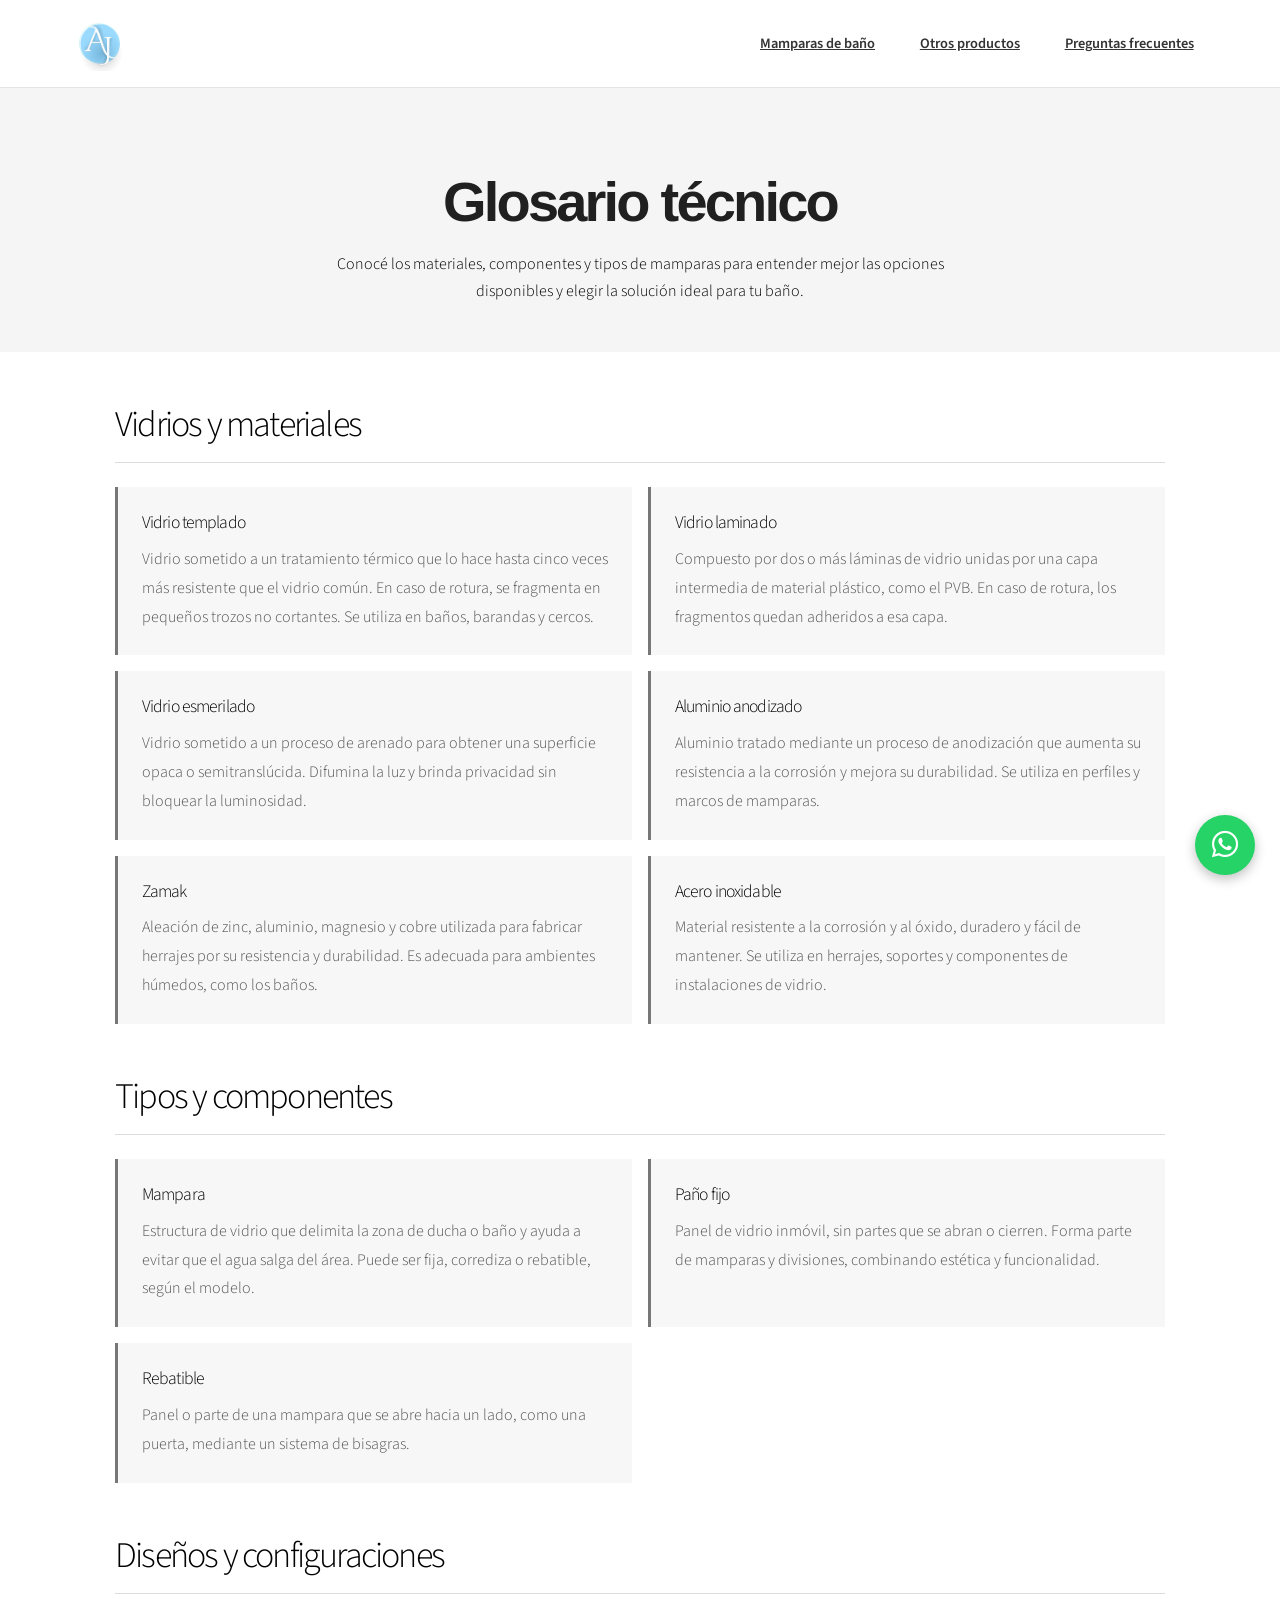
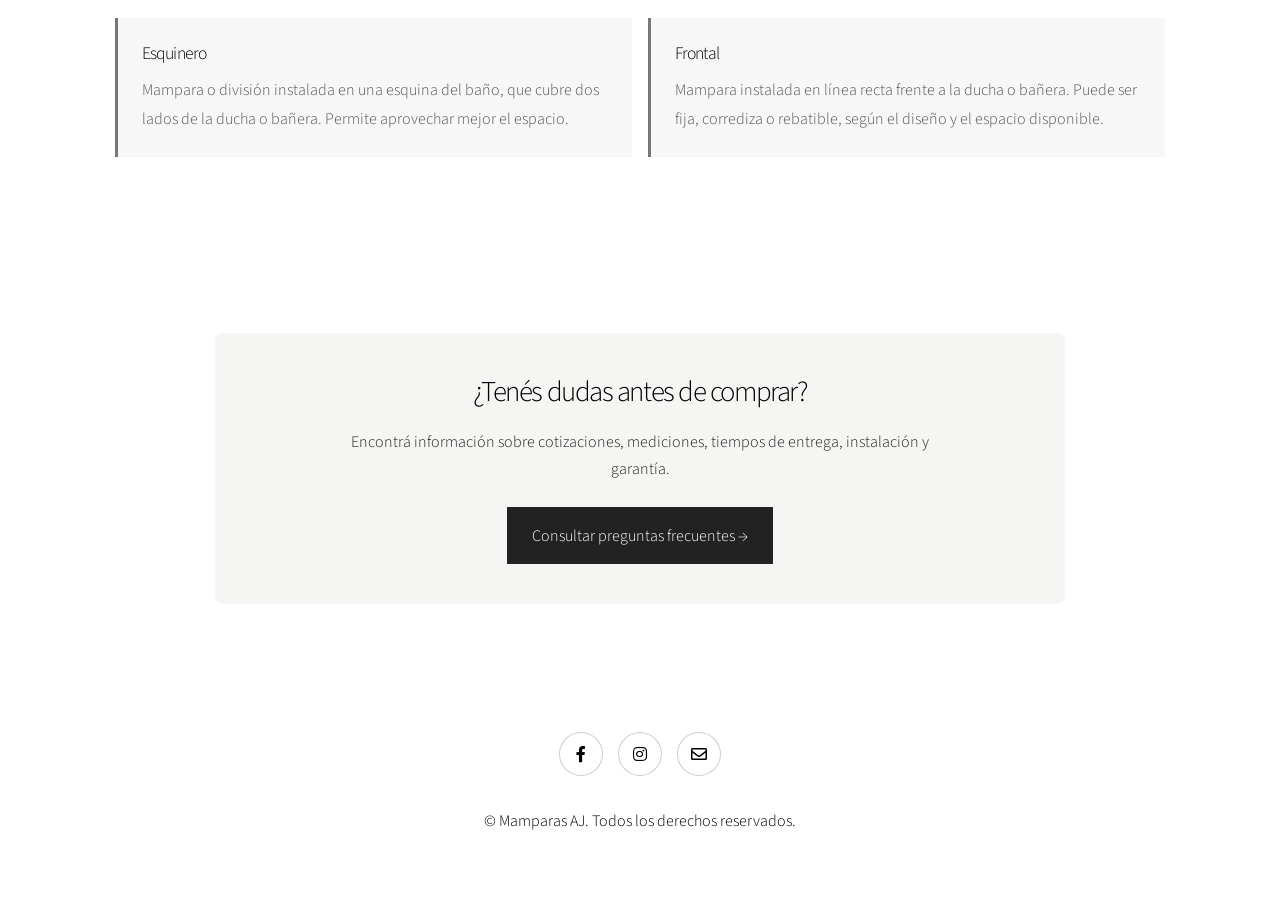
==== Glosario tecnico.html @ 4dee6553 "Add files via upload" ====
<!DOCTYPE HTML>
<html lang="es">
<head>
    <title>Glosario técnico | Mamparas AJ</title>
    <meta charset="utf-8">
    <meta name="viewport" content="width=device-width, initial-scale=1">

    <link rel="stylesheet" href="assets/css/main.css">
    <noscript>
        <link rel="stylesheet" href="assets/css/noscript.css">
    </noscript>

    <style>
        .site-header {
            background: #fff;
            border-bottom: 1px solid #e5e5e5;
            position: relative;
            z-index: 10;
        }

        .nav-container {
            max-width: 1200px;
            margin: auto;
            padding: 1rem 2rem;
            display: flex;
            align-items: center;
            justify-content: space-between;
            gap: 2rem;
        }

        .logo {
            border: 0 !important;
            flex-shrink: 0;
        }

        .logo img {
            display: block;
            width: auto;
            max-height: 55px;
        }

        .main-nav {
            display: flex;
            flex-wrap: wrap;
            gap: .5rem;
            list-style: none;
            margin: 0;
            padding: 0;
        }

        .main-nav a {
            color: #333;
            border: 0 !important;
            padding: .7rem .9rem;
            font-size: .9rem;
            font-weight: 600;
        }

        .main-nav a:hover {
            background: #f2f2f2;
        }

        .page-hero {
            padding: 5rem 1.5rem 3rem;
            text-align: center;
            background: #f5f5f5;
        }

        .page-hero h1 {
            margin-bottom: 1rem;
        }

        .page-hero p {
            max-width: 650px;
            margin: auto;
        }

        .glossary-section {
            padding: 3rem 1.5rem 5rem;
        }

        .glossary-container {
            max-width: 1050px;
            margin: auto;
        }

        .glossary-category {
            margin-bottom: 3rem;
        }

        .glossary-category h2 {
            padding-bottom: .8rem;
            margin-bottom: 1.5rem;
            border-bottom: 1px solid #ddd;
        }

        .glossary-grid {
            display: grid;
            grid-template-columns: repeat(2, minmax(0, 1fr));
            gap: 1rem;
        }

        .glossary-card {
            padding: 1.5rem;
            background: #f7f7f7;
            border-left: 3px solid #777;
        }

        .glossary-card h3 {
            font-size: 1.1rem;
            margin-bottom: .6rem;
        }

        .glossary-card p {
            color: #555;
            line-height: 1.8;
            margin-bottom: 0;
        }

        .glossary-contact {
            margin-top: 3rem;
            padding: 2rem;
            text-align: center;
            background: #f5f5f5;
        }

        .glossary-contact p {
            margin-bottom: 1rem;
        }

        .site-footer {
            padding: 2rem 1rem;
            text-align: center;
        }

        .site-footer .icons {
            justify-content: center;
        }

        .site-footer p {
            margin-bottom: 0;
        }

        @media screen and (max-width: 736px) {
            .nav-container {
                flex-direction: column;
                gap: .6rem;
                padding: 1rem;
            }

            .logo img {
                max-height: 45px;
            }

            .main-nav {
                justify-content: center;
                gap: .2rem;
            }

            .main-nav a {
                padding: .5rem;
                font-size: .8rem;
            }

            .page-hero {
                padding: 3rem 1.2rem 2rem;
            }

            .glossary-section {
                padding: 2rem 1.2rem 3rem;
            }

            .glossary-grid {
                grid-template-columns: 1fr;
            }
        }
    </style>
</head>

<body class="is-preload">

<header class="site-header">
    <div class="nav-container">
        <a href="index.html" class="logo" aria-label="Inicio Mamparas AJ">
            <img src="images/logo.png" alt="Mamparas AJ">
        </a>

        <nav aria-label="Navegación principal">
            <ul class="main-nav">
                <li><a href="Mamparas.html">Mamparas de baño</a></li>
                <li><a href="Otros productos.html">Otros productos</a></li>
                <li><a href="Preguntas frecuentes.html">Preguntas frecuentes</a></li>

            </ul>
        </nav>
    </div>
</header>

<a href="https://wa.me/5491127802810?text=Hola%2C%20quiero%20hacer%20una%20consulta%20sobre%20mamparas."
   class="whatsapp-float"
   target="_blank"
   rel="noopener noreferrer"
   aria-label="Contactanos por WhatsApp">
    <i class="icon brands fa-whatsapp"></i>
</a>

<main>
    <section class="page-hero">
        <h1>Glosario técnico</h1>
        <p>
            Conocé los materiales, componentes y tipos de mamparas
            para entender mejor las opciones disponibles y elegir
            la solución ideal para tu baño.
        </p>
    </section>

    <section class="glossary-section">
        <div class="glossary-container">

            <div class="glossary-category">
                <h2>Vidrios y materiales</h2>

                <div class="glossary-grid">
                    <article class="glossary-card">
                        <h3>Vidrio templado</h3>
                        <p>Vidrio sometido a un tratamiento térmico que lo hace hasta cinco veces más resistente que el vidrio común. En caso de rotura, se fragmenta en pequeños trozos no cortantes. Se utiliza en baños, barandas y cercos.</p>
                    </article>

                    <article class="glossary-card">
                        <h3>Vidrio laminado</h3>
                        <p>Compuesto por dos o más láminas de vidrio unidas por una capa intermedia de material plástico, como el PVB. En caso de rotura, los fragmentos quedan adheridos a esa capa.</p>
                    </article>

                    <article class="glossary-card">
                        <h3>Vidrio esmerilado</h3>
                        <p>Vidrio sometido a un proceso de arenado para obtener una superficie opaca o semitranslúcida. Difumina la luz y brinda privacidad sin bloquear la luminosidad.</p>
                    </article>

                    <article class="glossary-card">
                        <h3>Aluminio anodizado</h3>
                        <p>Aluminio tratado mediante un proceso de anodización que aumenta su resistencia a la corrosión y mejora su durabilidad. Se utiliza en perfiles y marcos de mamparas.</p>
                    </article>

                    <article class="glossary-card">
                        <h3>Zamak</h3>
                        <p>Aleación de zinc, aluminio, magnesio y cobre utilizada para fabricar herrajes por su resistencia y durabilidad. Es adecuada para ambientes húmedos, como los baños.</p>
                    </article>

                    <article class="glossary-card">
                        <h3>Acero inoxidable</h3>
                        <p>Material resistente a la corrosión y al óxido, duradero y fácil de mantener. Se utiliza en herrajes, soportes y componentes de instalaciones de vidrio.</p>
                    </article>
                </div>
            </div>

            <div class="glossary-category">
                <h2>Tipos y componentes</h2>

                <div class="glossary-grid">
                    <article class="glossary-card">
                        <h3>Mampara</h3>
                        <p>Estructura de vidrio que delimita la zona de ducha o baño y ayuda a evitar que el agua salga del área. Puede ser fija, corrediza o rebatible, según el modelo.</p>
                    </article>

                    <article class="glossary-card">
                        <h3>Paño fijo</h3>
                        <p>Panel de vidrio inmóvil, sin partes que se abran o cierren. Forma parte de mamparas y divisiones, combinando estética y funcionalidad.</p>
                    </article>

                    <article class="glossary-card">
                        <h3>Rebatible</h3>
                        <p>Panel o parte de una mampara que se abre hacia un lado, como una puerta, mediante un sistema de bisagras.</p>
                    </article>
                </div>
            </div>

            <div class="glossary-category">
                <h2>Diseños y configuraciones</h2>

                <div class="glossary-grid">
                    <article class="glossary-card">
                        <h3>Esquinero</h3>
                        <p>Mampara o división instalada en una esquina del baño, que cubre dos lados de la ducha o bañera. Permite aprovechar mejor el espacio.</p>
                    </article>

                    <article class="glossary-card">
                        <h3>Frontal</h3>
                        <p>Mampara instalada en línea recta frente a la ducha o bañera. Puede ser fija, corrediza o rebatible, según el diseño y el espacio disponible.</p>
                    </article>
                </div>
            </div>

        </div>
    </section>
</main>

<section class="related-page">
  <h2>¿Tenés dudas antes de comprar?</h2>
  <p>
    Encontrá información sobre cotizaciones, mediciones,
    tiempos de entrega, instalación y garantía.
  </p>
  <a href="Preguntas frecuentes.html">
    Consultar preguntas frecuentes →
  </a>
</section>
<footer class="wrapper style1 align-center site-footer">
    <div class="inner">
        <ul class="icons">
            <li><a href="https://www.facebook.com/mamparasaj/"
                   target="_blank" rel="noopener noreferrer"
                   class="icon brands style2 fa-facebook-f">
                <span class="label">Facebook</span></a></li>
            <li><a href="https://www.instagram.com/mamparasaj/"
                   target="_blank" rel="noopener noreferrer"
                   class="icon brands style2 fa-instagram">
                <span class="label">Instagram</span></a></li>
            <li><a href="mailto:mamparasaj@hotmail.com"
                   class="icon style2 fa-envelope">
                <span class="label">Email</span></a></li>
        </ul>
        <p>&copy; Mamparas AJ. Todos los derechos reservados.</p>
    </div>
</footer>

<script src="assets/js/jquery.min.js"></script>
<script src="assets/js/jquery.scrollex.min.js"></script>
<script src="assets/js/jquery.scrolly.min.js"></script>
<script src="assets/js/browser.min.js"></script>
<script src="assets/js/breakpoints.min.js"></script>
<script src="assets/js/util.js"></script>
<script src="assets/js/main.js"></script>

</body>
</html>
---- assets/css/main.css ----
@import url(fontawesome-all.min.css);
@import url("https://fonts.googleapis.com/css?family=Source+Sans+Pro:300,300i,400,400i");

/*
	Story by HTML5 UP
	html5up.net | @ajlkn
	Free for personal and commercial use under the CCA 3.0 license (html5up.net/license)
*/

html, body, div, span, applet, object,
iframe, h1, h2, h3, h4, h5, h6, p, blockquote,
pre, a, abbr, acronym, address, big, cite,
code, del, dfn, em, img, ins, kbd, q, s, samp,
small, strike, strong, sub, sup, tt, var, b,
u, i, center, dl, dt, dd, ol, ul, li, fieldset,
form, label, legend, table, caption, tbody,
tfoot, thead, tr, th, td, article, aside,
canvas, details, embed, figure, figcaption,
footer, header, hgroup, menu, nav, output, ruby,
section, summary, time, mark, audio, video {
	margin: 0;
	padding: 0;
	border: 0;
	font-size: 100%;
	font: inherit;
	vertical-align: baseline;}

article, aside, details, figcaption, figure,
footer, header, hgroup, menu, nav, section {
	display: block;}

body {
	line-height: 1;
}

ol, ul {
	list-style: none;
}

blockquote, q {
	quotes: none;
}

	blockquote:before, blockquote:after, q:before, q:after {
		content: '';
		content: none;
	}

table {
	border-collapse: collapse;
	border-spacing: 0;
}

body {
	-webkit-text-size-adjust: none;
}

mark {
	background-color: transparent;
	color: inherit;
}

input::-moz-focus-inner {
	border: 0;
	padding: 0;
}

input, select, textarea {
	-moz-appearance: none;
	-webkit-appearance: none;
	-ms-appearance: none;
	appearance: none;
}

/* Basic */

	@-ms-viewport {
		width: device-width;
	}

	body {
		-ms-overflow-style: scrollbar;
	}

	@media screen and (max-width: 480px) {

		html, body {
			min-width: 320px;
		}

	}

	html {
		box-sizing: border-box;
	}

	*, *:before, *:after {
		box-sizing: inherit;
	}

	body {
		background: #ffffff;
	}

		body.is-preload *, body.is-preload *:before, body.is-preload *:after {
			-moz-animation: none !important;
			-webkit-animation: none !important;
			-ms-animation: none !important;
			animation: none !important;
			-moz-transition: none !important;
			-webkit-transition: none !important;
			-ms-transition: none !important;
			transition: none !important;
		}

/* Type */

	html {
		font-size: 18pt;
	}

		@media screen and (max-width: 1680px) {

			html {
				font-size: 14pt;
			}

		}

		@media screen and (max-width: 1280px) {

			html {
				font-size: 12pt;
			}

		}

		@media screen and (max-width: 736px) {

			html {
				font-size: 11pt;
			}

		}

		@media screen and (max-width: 360px) {

			html {
				font-size: 10pt;
			}

		}

	body {
		background-color: #ffffff;
		color: #000000;
	}

	body, input, select, textarea {
		font-family: "Source Sans Pro", Helvetica, sans-serif;
		font-size: 1rem;
		font-weight: 300;
		line-height: 1.65;
	}

	a {
		-moz-transition: color 0.2s ease-in-out;
		-webkit-transition: color 0.2s ease-in-out;
		-ms-transition: color 0.2s ease-in-out;
		transition: color 0.2s ease-in-out;
		text-decoration: underline;
	}

		a:hover {
			text-decoration: none;
		}

	strong, b {
		font-weight: 400;
	}

	em, i {
		font-style: italic;
	}

	p {
		margin: 0 0 2rem 0;
	}

		p.major {
			font-size: 1.25rem;
		}

	h1, h2, h3, h4, h5, h6 {
		font-weight: 300;
		line-height: 1.375;
		letter-spacing: -0.05em;
		margin: 0 0 1rem 0;
	}

		h1 a, h2 a, h3 a, h4 a, h5 a, h6 a {
			color: inherit;
			text-decoration: none;
		}

	h1 {
		font-size: 3.5rem;
		line-height: 1.2;
	}

	h2 {
		font-size: 2.25rem;
	}

	h3 {
		font-size: 1.5rem;
	}

	h4 {
		font-size: 1.1rem;
	}

	h5 {
		font-size: 0.9rem;
	}

	h6 {
		font-size: 0.7rem;
	}

	sub {
		font-size: 0.8rem;
		position: relative;
		top: 0.5rem;
	}

	sup {
		font-size: 0.8rem;
		position: relative;
		top: -0.5rem;
	}

	blockquote {
		border-left: solid 4px;
		font-style: italic;
		margin: 0 0 2rem 0;
		padding: 0.5rem 0 0.5rem 2rem;
	}

	code {
		border-radius: 4px;
		font-family: "Courier New", monospace;
		font-size: 0.9em;
		margin: 0 0.25rem;
		padding: 0.25rem 0.325rem;
	}

	pre {
		-webkit-overflow-scrolling: touch;
		font-family: "Courier New", monospace;
		font-size: 0.9em;
		margin: 0 0 2rem 0;
	}

		pre code {
			display: block;
			line-height: 1.5;
			padding: 0.75rem 1rem;
			overflow-x: auto;
		}

	hr {
		border: 0;
		border-bottom: solid 1px;
		margin: 2.5rem 0;
	}

		hr.major {
			margin: 3.5rem 0;
		}

	.align-left {
		text-align: left;
	}

	.align-center {
		text-align: center;
	}

	.align-right {
		text-align: right;
	}

	@media screen and (max-width: 736px) {

		p.major {
			font-size: 1.1rem;
		}

		h1 {
			font-size: 2.5rem;
		}

		h2 {
			font-size: 2rem;
		}

		h3 {
			font-size: 1.25rem;
		}

		h4 {
			font-size: 1rem;
		}

	}

	input, select, textarea {
		color: #000000;
	}

	a {
		color: #000000;
	}

		a:hover {
			color: #47D3E5;
		}

	strong, b {
		color: #000000;
	}

	h1, h2, h3, h4, h5, h6 {
		color: #000000;
	}

	blockquote {
		border-left-color: rgba(0, 0, 0, 0.2);
	}

	code {
		background: rgba(0, 0, 0, 0.05);
		border-color: rgba(0, 0, 0, 0.2);
	}

	hr {
		border-bottom-color: rgba(0, 0, 0, 0.2);
	}

/* Row */

	.row {
		display: flex;
		flex-wrap: wrap;
		box-sizing: border-box;
		align-items: stretch;
	}

		.row > * {
			box-sizing: border-box;
		}

		.row.gtr-uniform > * > :last-child {
			margin-bottom: 0;
		}

		.row.aln-left {
			justify-content: flex-start;
		}

		.row.aln-center {
			justify-content: center;
		}

		.row.aln-right {
			justify-content: flex-end;
		}

		.row.aln-top {
			align-items: flex-start;
		}

		.row.aln-middle {
			align-items: center;
		}

		.row.aln-bottom {
			align-items: flex-end;
		}

		.row > .imp {
			order: -1;
		}

		.row > .col-1 {
			width: 8.33333%;
		}

		.row > .off-1 {
			margin-left: 8.33333%;
		}

		.row > .col-2 {
			width: 16.66667%;
		}

		.row > .off-2 {
			margin-left: 16.66667%;
		}

		.row > .col-3 {
			width: 25%;
		}

		.row > .off-3 {
			margin-left: 25%;
		}

		.row > .col-4 {
			width: 33.33333%;
		}

		.row > .off-4 {
			margin-left: 33.33333%;
		}

		.row > .col-5 {
			width: 41.66667%;
		}

		.row > .off-5 {
			margin-left: 41.66667%;
		}

		.row > .col-6 {
			width: 50%;
		}

		.row > .off-6 {
			margin-left: 50%;
		}

		.row > .col-7 {
			width: 58.33333%;
		}

		.row > .off-7 {
			margin-left: 58.33333%;
		}

		.row > .col-8 {
			width: 66.66667%;
		}

		.row > .off-8 {
			margin-left: 66.66667%;
		}

		.row > .col-9 {
			width: 75%;
		}

		.row > .off-9 {
			margin-left: 75%;
		}

		.row > .col-10 {
			width: 83.33333%;
		}

		.row > .off-10 {
			margin-left: 83.33333%;
		}

		.row > .col-11 {
			width: 91.66667%;
		}

		.row > .off-11 {
			margin-left: 91.66667%;
		}

		.row > .col-12 {
			width: 100%;
		}

		.row > .off-12 {
			margin-left: 100%;
		}

		.row.gtr-0 {
			margin-top: 0;
			margin-left: 0rem;
		}

			.row.gtr-0 > * {
				padding: 0 0 0 0rem;
			}

			.row.gtr-0.gtr-uniform {
				margin-top: 0rem;
			}

				.row.gtr-0.gtr-uniform > * {
					padding-top: 0rem;
				}

		.row.gtr-25 {
			margin-top: 0;
			margin-left: -0.5rem;
		}

			.row.gtr-25 > * {
				padding: 0 0 0 0.5rem;
			}

			.row.gtr-25.gtr-uniform {
				margin-top: -0.5rem;
			}

				.row.gtr-25.gtr-uniform > * {
					padding-top: 0.5rem;
				}

		.row.gtr-50 {
			margin-top: 0;
			margin-left: -1rem;
		}

			.row.gtr-50 > * {
				padding: 0 0 0 1rem;
			}

			.row.gtr-50.gtr-uniform {
				margin-top: -1rem;
			}

				.row.gtr-50.gtr-uniform > * {
					padding-top: 1rem;
				}

		.row {
			margin-top: 0;
			margin-left: -2rem;
		}

			.row > * {
				padding: 0 0 0 2rem;
			}

			.row.gtr-uniform {
				margin-top: -2rem;
			}

				.row.gtr-uniform > * {
					padding-top: 2rem;
				}

		.row.gtr-150 {
			margin-top: 0;
			margin-left: -3rem;
		}

			.row.gtr-150 > * {
				padding: 0 0 0 3rem;
			}

			.row.gtr-150.gtr-uniform {
				margin-top: -3rem;
			}

				.row.gtr-150.gtr-uniform > * {
					padding-top: 3rem;
				}

		.row.gtr-200 {
			margin-top: 0;
			margin-left: -4rem;
		}

			.row.gtr-200 > * {
				padding: 0 0 0 4rem;
			}

			.row.gtr-200.gtr-uniform {
				margin-top: -4rem;
			}

				.row.gtr-200.gtr-uniform > * {
					padding-top: 4rem;
				}

		@media screen and (max-width: 1680px) {

			.row {
				display: flex;
				flex-wrap: wrap;
				box-sizing: border-box;
				align-items: stretch;
			}

				.row > * {
					box-sizing: border-box;
				}

				.row.gtr-uniform > * > :last-child {
					margin-bottom: 0;
				}

				.row.aln-left {
					justify-content: flex-start;
				}

				.row.aln-center {
					justify-content: center;
				}

				.row.aln-right {
					justify-content: flex-end;
				}

				.row.aln-top {
					align-items: flex-start;
				}

				.row.aln-middle {
					align-items: center;
				}

				.row.aln-bottom {
					align-items: flex-end;
				}

				.row > .imp-xlarge {
					order: -1;
				}

				.row > .col-1-xlarge {
					width: 8.33333%;
				}

				.row > .off-1-xlarge {
					margin-left: 8.33333%;
				}

				.row > .col-2-xlarge {
					width: 16.66667%;
				}

				.row > .off-2-xlarge {
					margin-left: 16.66667%;
				}

				.row > .col-3-xlarge {
					width: 25%;
				}

				.row > .off-3-xlarge {
					margin-left: 25%;
				}

				.row > .col-4-xlarge {
					width: 33.33333%;
				}

				.row > .off-4-xlarge {
					margin-left: 33.33333%;
				}

				.row > .col-5-xlarge {
					width: 41.66667%;
				}

				.row > .off-5-xlarge {
					margin-left: 41.66667%;
				}

				.row > .col-6-xlarge {
					width: 50%;
				}

				.row > .off-6-xlarge {
					margin-left: 50%;
				}

				.row > .col-7-xlarge {
					width: 58.33333%;
				}

				.row > .off-7-xlarge {
					margin-left: 58.33333%;
				}

				.row > .col-8-xlarge {
					width: 66.66667%;
				}

				.row > .off-8-xlarge {
					margin-left: 66.66667%;
				}

				.row > .col-9-xlarge {
					width: 75%;
				}

				.row > .off-9-xlarge {
					margin-left: 75%;
				}

				.row > .col-10-xlarge {
					width: 83.33333%;
				}

				.row > .off-10-xlarge {
					margin-left: 83.33333%;
				}

				.row > .col-11-xlarge {
					width: 91.66667%;
				}

				.row > .off-11-xlarge {
					margin-left: 91.66667%;
				}

				.row > .col-12-xlarge {
					width: 100%;
				}

				.row > .off-12-xlarge {
					margin-left: 100%;
				}

				.row.gtr-0 {
					margin-top: 0;
					margin-left: 0rem;
				}

					.row.gtr-0 > * {
						padding: 0 0 0 0rem;
					}

					.row.gtr-0.gtr-uniform {
						margin-top: 0rem;
					}

						.row.gtr-0.gtr-uniform > * {
							padding-top: 0rem;
						}

				.row.gtr-25 {
					margin-top: 0;
					margin-left: -0.5rem;
				}

					.row.gtr-25 > * {
						padding: 0 0 0 0.5rem;
					}

					.row.gtr-25.gtr-uniform {
						margin-top: -0.5rem;
					}

						.row.gtr-25.gtr-uniform > * {
							padding-top: 0.5rem;
						}

				.row.gtr-50 {
					margin-top: 0;
					margin-left: -1rem;
				}

					.row.gtr-50 > * {
						padding: 0 0 0 1rem;
					}

					.row.gtr-50.gtr-uniform {
						margin-top: -1rem;
					}

						.row.gtr-50.gtr-uniform > * {
							padding-top: 1rem;
						}

				.row {
					margin-top: 0;
					margin-left: -2rem;
				}

					.row > * {
						padding: 0 0 0 2rem;
					}

					.row.gtr-uniform {
						margin-top: -2rem;
					}

						.row.gtr-uniform > * {
							padding-top: 2rem;
						}

				.row.gtr-150 {
					margin-top: 0;
					margin-left: -3rem;
				}

					.row.gtr-150 > * {
						padding: 0 0 0 3rem;
					}

					.row.gtr-150.gtr-uniform {
						margin-top: -3rem;
					}

						.row.gtr-150.gtr-uniform > * {
							padding-top: 3rem;
						}

				.row.gtr-200 {
					margin-top: 0;
					margin-left: -4rem;
				}

					.row.gtr-200 > * {
						padding: 0 0 0 4rem;
					}

					.row.gtr-200.gtr-uniform {
						margin-top: -4rem;
					}

						.row.gtr-200.gtr-uniform > * {
							padding-top: 4rem;
						}

		}

		@media screen and (max-width: 1280px) {

			.row {
				display: flex;
				flex-wrap: wrap;
				box-sizing: border-box;
				align-items: stretch;
			}

				.row > * {
					box-sizing: border-box;
				}

				.row.gtr-uniform > * > :last-child {
					margin-bottom: 0;
				}

				.row.aln-left {
					justify-content: flex-start;
				}

				.row.aln-center {
					justify-content: center;
				}

				.row.aln-right {
					justify-content: flex-end;
				}

				.row.aln-top {
					align-items: flex-start;
				}

				.row.aln-middle {
					align-items: center;
				}

				.row.aln-bottom {
					align-items: flex-end;
				}

				.row > .imp-large {
					order: -1;
				}

				.row > .col-1-large {
					width: 8.33333%;
				}

				.row > .off-1-large {
					margin-left: 8.33333%;
				}

				.row > .col-2-large {
					width: 16.66667%;
				}

				.row > .off-2-large {
					margin-left: 16.66667%;
				}

				.row > .col-3-large {
					width: 25%;
				}

				.row > .off-3-large {
					margin-left: 25%;
				}

				.row > .col-4-large {
					width: 33.33333%;
				}

				.row > .off-4-large {
					margin-left: 33.33333%;
				}

				.row > .col-5-large {
					width: 41.66667%;
				}

				.row > .off-5-large {
					margin-left: 41.66667%;
				}

				.row > .col-6-large {
					width: 50%;
				}

				.row > .off-6-large {
					margin-left: 50%;
				}

				.row > .col-7-large {
					width: 58.33333%;
				}

				.row > .off-7-large {
					margin-left: 58.33333%;
				}

				.row > .col-8-large {
					width: 66.66667%;
				}

				.row > .off-8-large {
					margin-left: 66.66667%;
				}

				.row > .col-9-large {
					width: 75%;
				}

				.row > .off-9-large {
					margin-left: 75%;
				}

				.row > .col-10-large {
					width: 83.33333%;
				}

				.row > .off-10-large {
					margin-left: 83.33333%;
				}

				.row > .col-11-large {
					width: 91.66667%;
				}

				.row > .off-11-large {
					margin-left: 91.66667%;
				}

				.row > .col-12-large {
					width: 100%;
				}

				.row > .off-12-large {
					margin-left: 100%;
				}

				.row.gtr-0 {
					margin-top: 0;
					margin-left: 0rem;
				}

					.row.gtr-0 > * {
						padding: 0 0 0 0rem;
					}

					.row.gtr-0.gtr-uniform {
						margin-top: 0rem;
					}

						.row.gtr-0.gtr-uniform > * {
							padding-top: 0rem;
						}

				.row.gtr-25 {
					margin-top: 0;
					margin-left: -0.5rem;
				}

					.row.gtr-25 > * {
						padding: 0 0 0 0.5rem;
					}

					.row.gtr-25.gtr-uniform {
						margin-top: -0.5rem;
					}

						.row.gtr-25.gtr-uniform > * {
							padding-top: 0.5rem;
						}

				.row.gtr-50 {
					margin-top: 0;
					margin-left: -1rem;
				}

					.row.gtr-50 > * {
						padding: 0 0 0 1rem;
					}

					.row.gtr-50.gtr-uniform {
						margin-top: -1rem;
					}

						.row.gtr-50.gtr-uniform > * {
							padding-top: 1rem;
						}

				.row {
					margin-top: 0;
					margin-left: -2rem;
				}

					.row > * {
						padding: 0 0 0 2rem;
					}

					.row.gtr-uniform {
						margin-top: -2rem;
					}

						.row.gtr-uniform > * {
							padding-top: 2rem;
						}

				.row.gtr-150 {
					margin-top: 0;
					margin-left: -3rem;
				}

					.row.gtr-150 > * {
						padding: 0 0 0 3rem;
					}

					.row.gtr-150.gtr-uniform {
						margin-top: -3rem;
					}

						.row.gtr-150.gtr-uniform > * {
							padding-top: 3rem;
						}

				.row.gtr-200 {
					margin-top: 0;
					margin-left: -4rem;
				}

					.row.gtr-200 > * {
						padding: 0 0 0 4rem;
					}

					.row.gtr-200.gtr-uniform {
						margin-top: -4rem;
					}

						.row.gtr-200.gtr-uniform > * {
							padding-top: 4rem;
						}

		}

		@media screen and (max-width: 980px) {

			.row {
				display: flex;
				flex-wrap: wrap;
				box-sizing: border-box;
				align-items: stretch;
			}

				.row > * {
					box-sizing: border-box;
				}

				.row.gtr-uniform > * > :last-child {
					margin-bottom: 0;
				}

				.row.aln-left {
					justify-content: flex-start;
				}

				.row.aln-center {
					justify-content: center;
				}

				.row.aln-right {
					justify-content: flex-end;
				}

				.row.aln-top {
					align-items: flex-start;
				}

				.row.aln-middle {
					align-items: center;
				}

				.row.aln-bottom {
					align-items: flex-end;
				}

				.row > .imp-medium {
					order: -1;
				}

				.row > .col-1-medium {
					width: 8.33333%;
				}

				.row > .off-1-medium {
					margin-left: 8.33333%;
				}

				.row > .col-2-medium {
					width: 16.66667%;
				}

				.row > .off-2-medium {
					margin-left: 16.66667%;
				}

				.row > .col-3-medium {
					width: 25%;
				}

				.row > .off-3-medium {
					margin-left: 25%;
				}

				.row > .col-4-medium {
					width: 33.33333%;
				}

				.row > .off-4-medium {
					margin-left: 33.33333%;
				}

				.row > .col-5-medium {
					width: 41.66667%;
				}

				.row > .off-5-medium {
					margin-left: 41.66667%;
				}

				.row > .col-6-medium {
					width: 50%;
				}

				.row > .off-6-medium {
					margin-left: 50%;
				}

				.row > .col-7-medium {
					width: 58.33333%;
				}

				.row > .off-7-medium {
					margin-left: 58.33333%;
				}

				.row > .col-8-medium {
					width: 66.66667%;
				}

				.row > .off-8-medium {
					margin-left: 66.66667%;
				}

				.row > .col-9-medium {
					width: 75%;
				}

				.row > .off-9-medium {
					margin-left: 75%;
				}

				.row > .col-10-medium {
					width: 83.33333%;
				}

				.row > .off-10-medium {
					margin-left: 83.33333%;
				}

				.row > .col-11-medium {
					width: 91.66667%;
				}

				.row > .off-11-medium {
					margin-left: 91.66667%;
				}

				.row > .col-12-medium {
					width: 100%;
				}

				.row > .off-12-medium {
					margin-left: 100%;
				}

				.row.gtr-0 {
					margin-top: 0;
					margin-left: 0rem;
				}

					.row.gtr-0 > * {
						padding: 0 0 0 0rem;
					}

					.row.gtr-0.gtr-uniform {
						margin-top: 0rem;
					}

						.row.gtr-0.gtr-uniform > * {
							padding-top: 0rem;
						}

				.row.gtr-25 {
					margin-top: 0;
					margin-left: -0.5rem;
				}

					.row.gtr-25 > * {
						padding: 0 0 0 0.5rem;
					}

					.row.gtr-25.gtr-uniform {
						margin-top: -0.5rem;
					}

						.row.gtr-25.gtr-uniform > * {
							padding-top: 0.5rem;
						}

				.row.gtr-50 {
					margin-top: 0;
					margin-left: -1rem;
				}

					.row.gtr-50 > * {
						padding: 0 0 0 1rem;
					}

					.row.gtr-50.gtr-uniform {
						margin-top: -1rem;
					}

						.row.gtr-50.gtr-uniform > * {
							padding-top: 1rem;
						}

				.row {
					margin-top: 0;
					margin-left: -2rem;
				}

					.row > * {
						padding: 0 0 0 2rem;
					}

					.row.gtr-uniform {
						margin-top: -2rem;
					}

						.row.gtr-uniform > * {
							padding-top: 2rem;
						}

				.row.gtr-150 {
					margin-top: 0;
					margin-left: -3rem;
				}

					.row.gtr-150 > * {
						padding: 0 0 0 3rem;
					}

					.row.gtr-150.gtr-uniform {
						margin-top: -3rem;
					}

						.row.gtr-150.gtr-uniform > * {
							padding-top: 3rem;
						}

				.row.gtr-200 {
					margin-top: 0;
					margin-left: -4rem;
				}

					.row.gtr-200 > * {
						padding: 0 0 0 4rem;
					}

					.row.gtr-200.gtr-uniform {
						margin-top: -4rem;
					}

						.row.gtr-200.gtr-uniform > * {
							padding-top: 4rem;
						}

		}

		@media screen and (max-width: 736px) {

			.row {
				display: flex;
				flex-wrap: wrap;
				box-sizing: border-box;
				align-items: stretch;
			}

				.row > * {
					box-sizing: border-box;
				}

				.row.gtr-uniform > * > :last-child {
					margin-bottom: 0;
				}

				.row.aln-left {
					justify-content: flex-start;
				}

				.row.aln-center {
					justify-content: center;
				}

				.row.aln-right {
					justify-content: flex-end;
				}

				.row.aln-top {
					align-items: flex-start;
				}

				.row.aln-middle {
					align-items: center;
				}

				.row.aln-bottom {
					align-items: flex-end;
				}

				.row > .imp-small {
					order: -1;
				}

				.row > .col-1-small {
					width: 8.33333%;
				}

				.row > .off-1-small {
					margin-left: 8.33333%;
				}

				.row > .col-2-small {
					width: 16.66667%;
				}

				.row > .off-2-small {
					margin-left: 16.66667%;
				}

				.row > .col-3-small {
					width: 25%;
				}

				.row > .off-3-small {
					margin-left: 25%;
				}

				.row > .col-4-small {
					width: 33.33333%;
				}

				.row > .off-4-small {
					margin-left: 33.33333%;
				}

				.row > .col-5-small {
					width: 41.66667%;
				}

				.row > .off-5-small {
					margin-left: 41.66667%;
				}

				.row > .col-6-small {
					width: 50%;
				}

				.row > .off-6-small {
					margin-left: 50%;
				}

				.row > .col-7-small {
					width: 58.33333%;
				}

				.row > .off-7-small {
					margin-left: 58.33333%;
				}

				.row > .col-8-small {
					width: 66.66667%;
				}

				.row > .off-8-small {
					margin-left: 66.66667%;
				}

				.row > .col-9-small {
					width: 75%;
				}

				.row > .off-9-small {
					margin-left: 75%;
				}

				.row > .col-10-small {
					width: 83.33333%;
				}

				.row > .off-10-small {
					margin-left: 83.33333%;
				}

				.row > .col-11-small {
					width: 91.66667%;
				}

				.row > .off-11-small {
					margin-left: 91.66667%;
				}

				.row > .col-12-small {
					width: 100%;
				}

				.row > .off-12-small {
					margin-left: 100%;
				}

				.row.gtr-0 {
					margin-top: 0;
					margin-left: 0rem;
				}

					.row.gtr-0 > * {
						padding: 0 0 0 0rem;
					}

					.row.gtr-0.gtr-uniform {
						margin-top: 0rem;
					}

						.row.gtr-0.gtr-uniform > * {
							padding-top: 0rem;
						}

				.row.gtr-25 {
					margin-top: 0;
					margin-left: -0.5rem;
				}

					.row.gtr-25 > * {
						padding: 0 0 0 0.5rem;
					}

					.row.gtr-25.gtr-uniform {
						margin-top: -0.5rem;
					}

						.row.gtr-25.gtr-uniform > * {
							padding-top: 0.5rem;
						}

				.row.gtr-50 {
					margin-top: 0;
					margin-left: -1rem;
				}

					.row.gtr-50 > * {
						padding: 0 0 0 1rem;
					}

					.row.gtr-50.gtr-uniform {
						margin-top: -1rem;
					}

						.row.gtr-50.gtr-uniform > * {
							padding-top: 1rem;
						}

				.row {
					margin-top: 0;
					margin-left: -2rem;
				}

					.row > * {
						padding: 0 0 0 2rem;
					}

					.row.gtr-uniform {
						margin-top: -2rem;
					}

						.row.gtr-uniform > * {
							padding-top: 2rem;
						}

				.row.gtr-150 {
					margin-top: 0;
					margin-left: -3rem;
				}

					.row.gtr-150 > * {
						padding: 0 0 0 3rem;
					}

					.row.gtr-150.gtr-uniform {
						margin-top: -3rem;
					}

						.row.gtr-150.gtr-uniform > * {
							padding-top: 3rem;
						}

				.row.gtr-200 {
					margin-top: 0;
					margin-left: -4rem;
				}

					.row.gtr-200 > * {
						padding: 0 0 0 4rem;
					}

					.row.gtr-200.gtr-uniform {
						margin-top: -4rem;
					}

						.row.gtr-200.gtr-uniform > * {
							padding-top: 4rem;
						}

		}

		@media screen and (max-width: 480px) {

			.row {
				display: flex;
				flex-wrap: wrap;
				box-sizing: border-box;
				align-items: stretch;
			}

				.row > * {
					box-sizing: border-box;
				}

				.row.gtr-uniform > * > :last-child {
					margin-bottom: 0;
				}

				.row.aln-left {
					justify-content: flex-start;
				}

				.row.aln-center {
					justify-content: center;
				}

				.row.aln-right {
					justify-content: flex-end;
				}

				.row.aln-top {
					align-items: flex-start;
				}

				.row.aln-middle {
					align-items: center;
				}

				.row.aln-bottom {
					align-items: flex-end;
				}

				.row > .imp-xsmall {
					order: -1;
				}

				.row > .col-1-xsmall {
					width: 8.33333%;
				}

				.row > .off-1-xsmall {
					margin-left: 8.33333%;
				}

				.row > .col-2-xsmall {
					width: 16.66667%;
				}

				.row > .off-2-xsmall {
					margin-left: 16.66667%;
				}

				.row > .col-3-xsmall {
					width: 25%;
				}

				.row > .off-3-xsmall {
					margin-left: 25%;
				}

				.row > .col-4-xsmall {
					width: 33.33333%;
				}

				.row > .off-4-xsmall {
					margin-left: 33.33333%;
				}

				.row > .col-5-xsmall {
					width: 41.66667%;
				}

				.row > .off-5-xsmall {
					margin-left: 41.66667%;
				}

				.row > .col-6-xsmall {
					width: 50%;
				}

				.row > .off-6-xsmall {
					margin-left: 50%;
				}

				.row > .col-7-xsmall {
					width: 58.33333%;
				}

				.row > .off-7-xsmall {
					margin-left: 58.33333%;
				}

				.row > .col-8-xsmall {
					width: 66.66667%;
				}

				.row > .off-8-xsmall {
					margin-left: 66.66667%;
				}

				.row > .col-9-xsmall {
					width: 75%;
				}

				.row > .off-9-xsmall {
					margin-left: 75%;
				}

				.row > .col-10-xsmall {
					width: 83.33333%;
				}

				.row > .off-10-xsmall {
					margin-left: 83.33333%;
				}

				.row > .col-11-xsmall {
					width: 91.66667%;
				}

				.row > .off-11-xsmall {
					margin-left: 91.66667%;
				}

				.row > .col-12-xsmall {
					width: 100%;
				}

				.row > .off-12-xsmall {
					margin-left: 100%;
				}

				.row.gtr-0 {
					margin-top: 0;
					margin-left: 0rem;
				}

					.row.gtr-0 > * {
						padding: 0 0 0 0rem;
					}

					.row.gtr-0.gtr-uniform {
						margin-top: 0rem;
					}

						.row.gtr-0.gtr-uniform > * {
							padding-top: 0rem;
						}

				.row.gtr-25 {
					margin-top: 0;
					margin-left: -0.5rem;
				}

					.row.gtr-25 > * {
						padding: 0 0 0 0.5rem;
					}

					.row.gtr-25.gtr-uniform {
						margin-top: -0.5rem;
					}

						.row.gtr-25.gtr-uniform > * {
							padding-top: 0.5rem;
						}

				.row.gtr-50 {
					margin-top: 0;
					margin-left: -1rem;
				}

					.row.gtr-50 > * {
						padding: 0 0 0 1rem;
					}

					.row.gtr-50.gtr-uniform {
						margin-top: -1rem;
					}

						.row.gtr-50.gtr-uniform > * {
							padding-top: 1rem;
						}

				.row {
					margin-top: 0;
					margin-left: -2rem;
				}

					.row > * {
						padding: 0 0 0 2rem;
					}

					.row.gtr-uniform {
						margin-top: -2rem;
					}

						.row.gtr-uniform > * {
							padding-top: 2rem;
						}

				.row.gtr-150 {
					margin-top: 0;
					margin-left: -3rem;
				}

					.row.gtr-150 > * {
						padding: 0 0 0 3rem;
					}

					.row.gtr-150.gtr-uniform {
						margin-top: -3rem;
					}

						.row.gtr-150.gtr-uniform > * {
							padding-top: 3rem;
						}

				.row.gtr-200 {
					margin-top: 0;
					margin-left: -4rem;
				}

					.row.gtr-200 > * {
						padding: 0 0 0 4rem;
					}

					.row.gtr-200.gtr-uniform {
						margin-top: -4rem;
					}

						.row.gtr-200.gtr-uniform > * {
							padding-top: 4rem;
						}

		}

		@media screen and (max-width: 360px) {

			.row {
				display: flex;
				flex-wrap: wrap;
				box-sizing: border-box;
				align-items: stretch;
			}

				.row > * {
					box-sizing: border-box;
				}

				.row.gtr-uniform > * > :last-child {
					margin-bottom: 0;
				}

				.row.aln-left {
					justify-content: flex-start;
				}

				.row.aln-center {
					justify-content: center;
				}

				.row.aln-right {
					justify-content: flex-end;
				}

				.row.aln-top {
					align-items: flex-start;
				}

				.row.aln-middle {
					align-items: center;
				}

				.row.aln-bottom {
					align-items: flex-end;
				}

				.row > .imp-xxsmall {
					order: -1;
				}

				.row > .col-1-xxsmall {
					width: 8.33333%;
				}

				.row > .off-1-xxsmall {
					margin-left: 8.33333%;
				}

				.row > .col-2-xxsmall {
					width: 16.66667%;
				}

				.row > .off-2-xxsmall {
					margin-left: 16.66667%;
				}

				.row > .col-3-xxsmall {
					width: 25%;
				}

				.row > .off-3-xxsmall {
					margin-left: 25%;
				}

				.row > .col-4-xxsmall {
					width: 33.33333%;
				}

				.row > .off-4-xxsmall {
					margin-left: 33.33333%;
				}

				.row > .col-5-xxsmall {
					width: 41.66667%;
				}

				.row > .off-5-xxsmall {
					margin-left: 41.66667%;
				}

				.row > .col-6-xxsmall {
					width: 50%;
				}

				.row > .off-6-xxsmall {
					margin-left: 50%;
				}

				.row > .col-7-xxsmall {
					width: 58.33333%;
				}

				.row > .off-7-xxsmall {
					margin-left: 58.33333%;
				}

				.row > .col-8-xxsmall {
					width: 66.66667%;
				}

				.row > .off-8-xxsmall {
					margin-left: 66.66667%;
				}

				.row > .col-9-xxsmall {
					width: 75%;
				}

				.row > .off-9-xxsmall {
					margin-left: 75%;
				}

				.row > .col-10-xxsmall {
					width: 83.33333%;
				}

				.row > .off-10-xxsmall {
					margin-left: 83.33333%;
				}

				.row > .col-11-xxsmall {
					width: 91.66667%;
				}

				.row > .off-11-xxsmall {
					margin-left: 91.66667%;
				}

				.row > .col-12-xxsmall {
					width: 100%;
				}

				.row > .off-12-xxsmall {
					margin-left: 100%;
				}

				.row.gtr-0 {
					margin-top: 0;
					margin-left: 0rem;
				}

					.row.gtr-0 > * {
						padding: 0 0 0 0rem;
					}

					.row.gtr-0.gtr-uniform {
						margin-top: 0rem;
					}

						.row.gtr-0.gtr-uniform > * {
							padding-top: 0rem;
						}

				.row.gtr-25 {
					margin-top: 0;
					margin-left: -0.5rem;
				}

					.row.gtr-25 > * {
						padding: 0 0 0 0.5rem;
					}

					.row.gtr-25.gtr-uniform {
						margin-top: -0.5rem;
					}

						.row.gtr-25.gtr-uniform > * {
							padding-top: 0.5rem;
						}

				.row.gtr-50 {
					margin-top: 0;
					margin-left: -1rem;
				}

					.row.gtr-50 > * {
						padding: 0 0 0 1rem;
					}

					.row.gtr-50.gtr-uniform {
						margin-top: -1rem;
					}

						.row.gtr-50.gtr-uniform > * {
							padding-top: 1rem;
						}

				.row {
					margin-top: 0;
					margin-left: -2rem;
				}

					.row > * {
						padding: 0 0 0 2rem;
					}

					.row.gtr-uniform {
						margin-top: -2rem;
					}

						.row.gtr-uniform > * {
							padding-top: 2rem;
						}

				.row.gtr-150 {
					margin-top: 0;
					margin-left: -3rem;
				}

					.row.gtr-150 > * {
						padding: 0 0 0 3rem;
					}

					.row.gtr-150.gtr-uniform {
						margin-top: -3rem;
					}

						.row.gtr-150.gtr-uniform > * {
							padding-top: 3rem;
						}

				.row.gtr-200 {
					margin-top: 0;
					margin-left: -4rem;
				}

					.row.gtr-200 > * {
						padding: 0 0 0 4rem;
					}

					.row.gtr-200.gtr-uniform {
						margin-top: -4rem;
					}

						.row.gtr-200.gtr-uniform > * {
							padding-top: 4rem;
						}

		}

/* Box */

	.box {
		border-radius: 4px;
		border: solid 1px;
		margin-bottom: 2rem;
		padding: 1.5rem;
	}

		.box > :last-child,
		.box > :last-child > :last-child,
		.box > :last-child > :last-child > :last-child {
			margin-bottom: 0;
		}

		.box.alt {
			border: 0;
			border-radius: 0;
			padding: 0;
		}

	.box {
		border-color: rgba(0, 0, 0, 0.2);
	}

/* Button */

	input[type="submit"],
	input[type="reset"],
	input[type="button"],
	button,
	.button {
		-moz-appearance: none;
		-webkit-appearance: none;
		-ms-appearance: none;
		appearance: none;
		-moz-transition: background-color 0.2s ease-in-out, box-shadow 0.2s ease-in-out, color 0.2s ease-in-out;
		-webkit-transition: background-color 0.2s ease-in-out, box-shadow 0.2s ease-in-out, color 0.2s ease-in-out;
		-ms-transition: background-color 0.2s ease-in-out, box-shadow 0.2s ease-in-out, color 0.2s ease-in-out;
		transition: background-color 0.2s ease-in-out, box-shadow 0.2s ease-in-out, color 0.2s ease-in-out;
		border: 0;
		cursor: pointer;
		display: inline-block;
		font-weight: 400;
		letter-spacing: 0.125em;
		text-align: center;
		text-decoration: none;
		text-transform: uppercase;
		white-space: nowrap;
		font-size: 0.75rem;
		max-width: 20rem;
		height: 3.75em;
		line-height: 3.75em;
		border-radius: 3.75em;
		padding: 0 2.5em;
		text-overflow: ellipsis;
		overflow: hidden;
	}

		input[type="submit"].icon:before,
		input[type="reset"].icon:before,
		input[type="button"].icon:before,
		button.icon:before,
		.button.icon:before {
			margin-right: 0.5rem;
		}

		input[type="submit"].fit,
		input[type="reset"].fit,
		input[type="button"].fit,
		button.fit,
		.button.fit {
			width: 100%;
		}

		input[type="submit"].small,
		input[type="reset"].small,
		input[type="button"].small,
		button.small,
		.button.small {
			font-size: 0.6rem;
			height: 3.325em;
			line-height: 3.325em;
			border-radius: 3.325em;
			padding: 0 2em;
		}

		input[type="submit"].large,
		input[type="reset"].large,
		input[type="button"].large,
		button.large,
		.button.large {
			font-size: 0.8rem;
			height: 4em;
			line-height: 4em;
			border-radius: 4em;
			padding: 0 3em;
		}

		input[type="submit"].wide,
		input[type="reset"].wide,
		input[type="button"].wide,
		button.wide,
		.button.wide {
			min-width: 14em;
		}

		input[type="submit"].disabled, input[type="submit"]:disabled,
		input[type="reset"].disabled,
		input[type="reset"]:disabled,
		input[type="button"].disabled,
		input[type="button"]:disabled,
		button.disabled,
		button:disabled,
		.button.disabled,
		.button:disabled {
			pointer-events: none;
			opacity: 0.25;
		}

	input[type="submit"],
	input[type="reset"],
	input[type="button"],
	button,
	.button {
		background-color: transparent;
		box-shadow: inset 0 0 0 1px rgba(0, 0, 0, 0.2);
		color: #000000 !important;
	}

		input[type="submit"]:hover,
		input[type="reset"]:hover,
		input[type="button"]:hover,
		button:hover,
		.button:hover {
			box-shadow: inset 0 0 0 1px #47D3E5;
			color: #47D3E5 !important;
		}

		input[type="submit"]:active,
		input[type="reset"]:active,
		input[type="button"]:active,
		button:active,
		.button:active {
			background-color: rgba(71, 211, 229, 0.2);
			box-shadow: inset 0 0 0 1px #47D3E5;
			color: #47D3E5 !important;
		}

		input[type="submit"].primary,
		input[type="reset"].primary,
		input[type="button"].primary,
		button.primary,
		.button.primary {
			background-color: #000000;
			box-shadow: none;
			color: #ffffff !important;
		}

			input[type="submit"].primary:hover,
			input[type="reset"].primary:hover,
			input[type="button"].primary:hover,
			button.primary:hover,
			.button.primary:hover {
				background-color: #47D3E5;
			}

			input[type="submit"].primary:active,
			input[type="reset"].primary:active,
			input[type="button"].primary:active,
			button.primary:active,
			.button.primary:active {
				background-color: #1ebdd1;
			}
/* ========================================
   SHOWROOM + CONTACTO
======================================== */

.showroom-section {
	padding-bottom: 6rem;
}

.showroom-grid {
	width: 90%;
	max-width: 1200px;
	margin: 0 auto;
	display: grid;
	grid-template-columns: 1fr 1fr;
	gap: 5rem;
	align-items: center;
	text-align: left;
}

.showroom-column {
	width: 100%;
}

.showroom-column h3 {
	margin-bottom: 1rem;
}

.showroom-column form {
	margin-top: 2rem;
}

.map-container {
	width: 100%;
	overflow: hidden;
}

.map-container iframe {
	display: block;
	width: 100%;
	border: 0;
}

.showroom-info {
	margin-top: 1.5rem;
}


/* ========================================
   WHATSAPP FLOTANTE
======================================== */

.whatsapp-float {
	position: fixed;
	right: 25px;
	bottom: 25px;
	width: 60px;
	height: 60px;
	border-radius: 50%;
	background: #25D366;
	color: #ffffff;
	display: flex;
	align-items: center;
	justify-content: center;
	font-size: 30px;
	text-decoration: none;
	z-index: 9999;
	box-shadow: 0 4px 12px rgba(0, 0, 0, 0.25);
	transition: transform 0.2s ease, box-shadow 0.2s ease;
}

.whatsapp-float:hover {
	transform: scale(1.08);
	box-shadow: 0 6px 16px rgba(0, 0, 0, 0.3);
	color: #ffffff;
}


/* ========================================
   MOBILE
======================================== */

@media screen and (max-width: 980px) {

	.showroom-grid {
		grid-template-columns: 1fr;
		gap: 4rem;
		width: 90%;
	}

	.showroom-column {
		text-align: center;
	}

	.showroom-column form {
		text-align: left;
	}

	.map-container iframe {
		height: 350px;
	}

}

@media screen and (max-width: 480px) {

	.whatsapp-float {
		width: 52px;
		height: 52px;
		right: 18px;
		bottom: 18px;
		font-size: 25px;
	}

	.map-container iframe {
		height: 300px;
	}

}
/* Form */

	form {
		margin: 0 0 2rem 0;
	}

		form > :last-child {
			margin-bottom: 0;
		}

		form > .fields {
			display: -moz-flex;
			display: -webkit-flex;
			display: -ms-flex;
			display: flex;
			-moz-flex-wrap: wrap;
			-webkit-flex-wrap: wrap;
			-ms-flex-wrap: wrap;
			flex-wrap: wrap;
			width: calc(100% + 3rem);
			margin: -1.5rem 0 2rem -1.5rem;
		}

			form > .fields > .field {
				-moz-flex-grow: 0;
				-webkit-flex-grow: 0;
				-ms-flex-grow: 0;
				flex-grow: 0;
				-moz-flex-shrink: 0;
				-webkit-flex-shrink: 0;
				-ms-flex-shrink: 0;
				flex-shrink: 0;
				padding: 1.5rem 0 0 1.5rem;
				width: calc(100% - 1.5rem);
			}

				form > .fields > .field.half {
					width: calc(50% - 0.75rem);
				}

				form > .fields > .field.third {
					width: calc(100%/3 - 0.5rem);
				}

				form > .fields > .field.quarter {
					width: calc(25% - 0.375rem);
				}

		@media screen and (max-width: 480px) {

			form > .fields {
				width: calc(100% + 3rem);
				margin: -1.5rem 0 2rem -1.5rem;
			}

				form > .fields > .field {
					padding: 1.5rem 0 0 1.5rem;
					width: calc(100% - 1.5rem);
				}

					form > .fields > .field.half {
						width: calc(100% - 1.5rem);
					}

					form > .fields > .field.third {
						width: calc(100% - 1.5rem);
					}

					form > .fields > .field.quarter {
						width: calc(100% - 1.5rem);
					}

		}

	label {
		display: block;
		font-size: 0.9rem;
		font-weight: 400;
		margin: 0 0 1rem 0;
	}

	input[type="text"],
	input[type="password"],
	input[type="email"],
	input[type="tel"],
	input[type="search"],
	input[type="url"],
	select,
	textarea {
		-moz-appearance: none;
		-webkit-appearance: none;
		-ms-appearance: none;
		appearance: none;
		background-color: transparent;
		border-radius: 4px;
		border: none;
		border: solid 1px;
		color: inherit;
		display: block;
		outline: 0;
		padding: 0 0.825rem;
		text-decoration: none;
		width: 100%;
	}

		input[type="text"]:invalid,
		input[type="password"]:invalid,
		input[type="email"]:invalid,
		input[type="tel"]:invalid,
		input[type="search"]:invalid,
		input[type="url"]:invalid,
		select:invalid,
		textarea:invalid {
			box-shadow: none;
		}

	select {
		background-size: 1.25rem;
		background-repeat: no-repeat;
		background-position: calc(100% - 1rem) center;
		height: 2.75rem;
		padding-right: 2.75rem;
		text-overflow: ellipsis;
	}

		select:focus::-ms-value {
			background-color: transparent;
		}

		select::-ms-expand {
			display: none;
		}

	input[type="text"],
	input[type="password"],
	input[type="email"],
	input[type="tel"],
	input[type="search"],
	input[type="url"],
	select {
		height: 2.75rem;
	}

	textarea {
		padding: 0.75rem 1rem;
	}

	input[type="checkbox"],
	input[type="radio"] {
		-moz-appearance: none;
		-webkit-appearance: none;
		-ms-appearance: none;
		appearance: none;
		display: block;
		float: left;
		margin-right: -2rem;
		opacity: 0;
		width: 1rem;
		z-index: -1;
	}

		input[type="checkbox"] + label,
		input[type="radio"] + label {
			text-decoration: none;
			-moz-user-select: none;
			-webkit-user-select: none;
			-ms-user-select: none;
			user-select: none;
			cursor: pointer;
			display: inline-block;
			font-size: 1rem;
			font-weight: 300;
			padding-left: 2.4rem;
			padding-right: 0.75rem;
			position: relative;
			margin-bottom: 0;
		}

			input[type="checkbox"] + label:before,
			input[type="radio"] + label:before {
				-moz-osx-font-smoothing: grayscale;
				-webkit-font-smoothing: antialiased;
				display: inline-block;
				font-style: normal;
				font-variant: normal;
				text-rendering: auto;
				line-height: 1;
				text-transform: none !important;
				font-family: 'Font Awesome 5 Free';
				font-weight: 900;
			}

			input[type="checkbox"] + label:before,
			input[type="radio"] + label:before {
				border-radius: 4px;
				border: solid 1px;
				content: '';
				display: inline-block;
				font-size: 0.8rem;
				height: 1.65rem;
				left: 0;
				line-height: 1.65rem;
				position: absolute;
				text-align: center;
				top: 0;
				width: 1.65rem;
			}

		input[type="checkbox"]:checked + label:before,
		input[type="radio"]:checked + label:before {
			content: '\f00c';
		}

	input[type="checkbox"] + label:before {
		border-radius: 4px;
	}

	input[type="radio"] + label:before {
		border-radius: 100%;
	}

	::-webkit-input-placeholder {
		opacity: 1.0;
	}

	:-moz-placeholder {
		opacity: 1.0;
	}

	::-moz-placeholder {
		opacity: 1.0;
	}

	:-ms-input-placeholder {
		opacity: 1.0;
	}

	label {
		color: #000000;
	}

	input[type="text"],
	input[type="password"],
	input[type="email"],
	input[type="tel"],
	input[type="search"],
	input[type="url"],
	select,
	textarea {
		border-color: rgba(0, 0, 0, 0.2);
	}

		input[type="text"]:focus,
		input[type="password"]:focus,
		input[type="email"]:focus,
		input[type="tel"]:focus,
		input[type="search"]:focus,
		input[type="url"]:focus,
		select:focus,
		textarea:focus {
			border-color: #47D3E5;
			box-shadow: 0 0 0 1px #47D3E5;
		}

	select {
		background-image: url("data:image/svg+xml;charset=utf8,%3Csvg xmlns='http://www.w3.org/2000/svg' width='40' height='40' preserveAspectRatio='none' viewBox='0 0 40 40'%3E%3Cpath d='M9.4,12.3l10.4,10.4l10.4-10.4c0.2-0.2,0.5-0.4,0.9-0.4c0.3,0,0.6,0.1,0.9,0.4l3.3,3.3c0.2,0.2,0.4,0.5,0.4,0.9 c0,0.4-0.1,0.6-0.4,0.9L20.7,31.9c-0.2,0.2-0.5,0.4-0.9,0.4c-0.3,0-0.6-0.1-0.9-0.4L4.3,17.3c-0.2-0.2-0.4-0.5-0.4-0.9 c0-0.4,0.1-0.6,0.4-0.9l3.3-3.3c0.2-0.2,0.5-0.4,0.9-0.4S9.1,12.1,9.4,12.3z' fill='rgba(0, 0, 0, 0.2)' /%3E%3C/svg%3E");
	}

		select option {
			color: #000000;
			background: #ffffff;
		}

	input[type="checkbox"] + label,
	input[type="radio"] + label {
		color: #000000;
	}

		input[type="checkbox"] + label:before,
		input[type="radio"] + label:before {
			border-color: rgba(0, 0, 0, 0.2);
		}

	input[type="checkbox"]:checked + label:before,
	input[type="radio"]:checked + label:before {
		background-color: #000000;
		border-color: #000000;
		color: #ffffff;
	}

	input[type="checkbox"]:focus + label:before,
	input[type="radio"]:focus + label:before {
		border-color: #47D3E5;
		box-shadow: 0 0 0 1px #47D3E5;
	}

	::-webkit-input-placeholder {
		color: rgba(0, 0, 0, 0.75) !important;
	}

	:-moz-placeholder {
		color: rgba(0, 0, 0, 0.75) !important;
	}

	::-moz-placeholder {
		color: rgba(0, 0, 0, 0.75) !important;
	}

	:-ms-input-placeholder {
		color: rgba(0, 0, 0, 0.75) !important;
	}

/* Icon */

	.icon {
		text-decoration: none;
		border-bottom: none;
		position: relative;
		text-align: center;
	}

		.icon:before {
			-moz-osx-font-smoothing: grayscale;
			-webkit-font-smoothing: antialiased;
			display: inline-block;
			font-style: normal;
			font-variant: normal;
			text-rendering: auto;
			line-height: 1;
			text-transform: none !important;
			font-family: 'Font Awesome 5 Free';
			font-weight: 400;
		}

		.icon > .label {
			display: none;
		}

		.icon:before {
			line-height: inherit;
		}

		.icon.solid:before {
			font-weight: 900;
		}

		.icon.brands:before {
			font-family: 'Font Awesome 5 Brands';
		}

		.icon.style2:before {
			border-radius: 2.75em;
			display: inline-block;
			height: 2.75em;
			line-height: 2.75em;
			width: 2.75em;
		}

		.icon.major {
			display: block;
			margin: 0 0 1rem 0;
		}

			.icon.major:before {
				font-size: 1.25rem;
			}

	a.icon.style2:before {
		-moz-transition: background-color 0.2s ease-in-out, box-shadow 0.2s ease-in-out, color 0.2s ease-in-out;
		-webkit-transition: background-color 0.2s ease-in-out, box-shadow 0.2s ease-in-out, color 0.2s ease-in-out;
		-ms-transition: background-color 0.2s ease-in-out, box-shadow 0.2s ease-in-out, color 0.2s ease-in-out;
		transition: background-color 0.2s ease-in-out, box-shadow 0.2s ease-in-out, color 0.2s ease-in-out;
	}

	.icon.style2:before {
		box-shadow: inset 0 0 0 1px rgba(0, 0, 0, 0.2);
	}

	a.icon.style2:hover:before {
		box-shadow: inset 0 0 0 1px #47D3E5;
		color: #47D3E5;
	}

	a.icon.style2:active:before {
		background-color: rgba(71, 211, 229, 0.1);
		box-shadow: inset 0 0 0 1px #47D3E5;
		color: #47D3E5;
	}

/* Image */

	.image {
		border: 0;
		border-radius: 4px;
		display: inline-block;
		position: relative;
	}

		.image img {
			display: block;
			border-radius: 4px;
		}

		.image.left, .image.right {
			width: 40%;
			max-width: 10rem;
		}

			.image.left img, .image.right img {
				width: 100%;
			}

		.image.left {
			float: left;
			margin: 0 1.5rem 1rem 0;
			top: 0.25rem;
		}

		.image.right {
			float: right;
			margin: 0 0 1rem 1.5rem;
			top: 0.25rem;
		}

		.image.fit {
			display: block;
			margin: 0 0 2rem 0;
			width: 100%;
		}

			.image.fit img {
				width: 100%;
			}

		.image.main {
			display: block;
			margin: 0 0 3rem 0;
			width: 100%;
		}

			.image.main img {
				width: 100%;
			}

/* List */

	ol {
		list-style: decimal;
		margin: 0 0 2rem 0;
		padding-left: 1.25rem;
	}

		ol li {
			padding-left: 0.25rem;
		}

	ul {
		list-style: disc;
		margin: 0 0 2rem 0;
		padding-left: 1rem;
	}

		ul li {
			padding-left: 0.5rem;
		}

		ul.alt {
			list-style: none;
			padding-left: 0;
		}

			ul.alt li {
				border-top: solid 1px;
				padding: 0.5rem 0;
			}

				ul.alt li:first-child {
					border-top: 0;
					padding-top: 0;
				}

	dl {
		margin: 0 0 2rem 0;
	}

		dl dt {
			display: block;
			font-weight: 400;
			margin: 0 0 1rem 0;
		}

		dl dd {
			margin-left: 2rem;
		}

		dl.style2 dt {
			width: 25%;
			float: left;
		}

		dl.style2 dd {
			width: 70%;
			float: left;
		}

		dl.style2:after {
			content: '';
			display: block;
			clear: both;
		}

	ul.alt li {
		border-top-color: rgba(0, 0, 0, 0.2);
	}

/* Actions */

	ul.actions {
		display: -moz-flex;
		display: -webkit-flex;
		display: -ms-flex;
		display: flex;
		cursor: default;
		list-style: none;
		margin-left: -1rem;
		padding-left: 0;
	}

		ul.actions li {
			padding: 0 0 0 1rem;
			vertical-align: middle;
		}

		ul.actions.special {
			-moz-justify-content: center;
			-webkit-justify-content: center;
			-ms-justify-content: center;
			justify-content: center;
			width: 100%;
			margin-left: 0;
		}

			ul.actions.special li:first-child {
				padding-left: 0;
			}

		ul.actions.stacked {
			-moz-flex-direction: column;
			-webkit-flex-direction: column;
			-ms-flex-direction: column;
			flex-direction: column;
			margin-left: 0;
		}

			ul.actions.stacked li {
				padding: 1.3rem 0 0 0;
			}

				ul.actions.stacked li:first-child {
					padding-top: 0;
				}

		ul.actions.fit {
			width: calc(100% + 1rem);
		}

			ul.actions.fit li {
				-moz-flex-grow: 1;
				-webkit-flex-grow: 1;
				-ms-flex-grow: 1;
				flex-grow: 1;
				-moz-flex-shrink: 1;
				-webkit-flex-shrink: 1;
				-ms-flex-shrink: 1;
				flex-shrink: 1;
				width: 100%;
			}

				ul.actions.fit li > * {
					width: 100%;
				}

			ul.actions.fit.stacked {
				width: 100%;
			}

		@media screen and (max-width: 480px) {

			ul.actions:not(.fixed) {
				-moz-flex-direction: column;
				-webkit-flex-direction: column;
				-ms-flex-direction: column;
				flex-direction: column;
				margin-left: 0;
				width: 100% !important;
			}

				ul.actions:not(.fixed) li {
					-moz-flex-grow: 1;
					-webkit-flex-grow: 1;
					-ms-flex-grow: 1;
					flex-grow: 1;
					-moz-flex-shrink: 1;
					-webkit-flex-shrink: 1;
					-ms-flex-shrink: 1;
					flex-shrink: 1;
					padding: 1rem 0 0 0;
					text-align: center;
					width: 100%;
				}

					ul.actions:not(.fixed) li > * {
						width: 100%;
					}

					ul.actions:not(.fixed) li:first-child {
						padding-top: 0;
					}

					ul.actions:not(.fixed) li input[type="submit"],
					ul.actions:not(.fixed) li input[type="reset"],
					ul.actions:not(.fixed) li input[type="button"],
					ul.actions:not(.fixed) li button,
					ul.actions:not(.fixed) li .button {
						width: 100%;
					}

						ul.actions:not(.fixed) li input[type="submit"].icon:before,
						ul.actions:not(.fixed) li input[type="reset"].icon:before,
						ul.actions:not(.fixed) li input[type="button"].icon:before,
						ul.actions:not(.fixed) li button.icon:before,
						ul.actions:not(.fixed) li .button.icon:before {
							margin-left: -0.5rem;
						}

		}

/* Icons */

	ul.icons {
		cursor: default;
		list-style: none;
		padding-left: 0;
	}

		ul.icons li {
			display: inline-block;
			padding: 0 0.75rem 0 0;
		}

			ul.icons li:last-child {
				padding-right: 0;
			}

/* Section/Article */

	section.special, article.special {
		text-align: center;
	}

	header p {
		position: relative;
		margin: -0.65rem 0 1.5rem 0;
		font-style: italic;
	}

	header h1 + p {
		font-size: 1.375rem;
	}

	header h2 + p {
		font-size: 1.25rem;
	}

	header h3 + p {
		font-size: 1.1rem;
	}

	header h4 + p,
	header h5 + p,
	header h6 + p {
		font-size: 0.9rem;
	}

	header p {
		color: rgba(0, 0, 0, 0.75);
	}

/* Table */

	.table-wrapper {
		-webkit-overflow-scrolling: touch;
		margin: 0 0 2rem 0;
		overflow-x: auto;
	}

		.table-wrapper > table {
			margin-bottom: 0;
		}

	table {
		margin: 0 0 2rem 0;
		width: 100%;
	}

		table tbody tr {
			border: solid 1px;
			border-left: 0;
			border-right: 0;
		}

		table td {
			padding: 0.75rem 0.75rem;
		}

		table th {
			font-size: 0.9rem;
			font-weight: 400;
			padding: 0 0.75rem 0.75rem 0.75rem;
			text-align: left;
		}

		table thead {
			border-bottom: solid 2px;
		}

		table tfoot {
			border-top: solid 2px;
		}

		table.alt {
			border-collapse: separate;
		}

			table.alt tbody tr td {
				border: solid 1px;
				border-left-width: 0;
				border-top-width: 0;
			}

				table.alt tbody tr td:first-child {
					border-left-width: 1px;
				}

			table.alt tbody tr:first-child td {
				border-top-width: 1px;
			}

			table.alt thead {
				border-bottom: 0;
			}

			table.alt tfoot {
				border-top: 0;
			}

		table.fixed {
			table-layout: fixed;
		}

	table tbody tr {
		border-color: rgba(0, 0, 0, 0.2);
	}

		table tbody tr:nth-child(2n + 1) {
			background-color: rgba(0, 0, 0, 0.05);
		}

		table tbody tr.alt {
			background-color: rgba(0, 0, 0, 0.05) !important;
		}

	table th {
		color: #000000;
	}

	table thead {
		border-bottom-color: rgba(0, 0, 0, 0.2);
	}

	table tfoot {
		border-top-color: rgba(0, 0, 0, 0.2);
	}

	table.alt tbody tr td {
		border-color: rgba(0, 0, 0, 0.2);
	}

	table.uniform tbody tr:nth-child(2n + 1) {
		background-color: transparent;
	}

/* Banner (transitions) */

	.banner.onload-content-fade-up .content {
		-moz-transition: opacity 0.75s ease-in-out, -moz-transform 0.75s ease-in-out;
		-webkit-transition: opacity 0.75s ease-in-out, -webkit-transform 0.75s ease-in-out;
		-ms-transition: opacity 0.75s ease-in-out, -ms-transform 0.75s ease-in-out;
		transition: opacity 0.75s ease-in-out, transform 0.75s ease-in-out;
	}

	body.is-preload .banner.onload-content-fade-up .content {
		-moz-transform: translateY(1rem);
		-webkit-transform: translateY(1rem);
		-ms-transform: translateY(1rem);
		transform: translateY(1rem);
		opacity: 0;
	}

	.banner.onload-content-fade-down .content {
		-moz-transition: opacity 0.75s ease-in-out, -moz-transform 0.75s ease-in-out;
		-webkit-transition: opacity 0.75s ease-in-out, -webkit-transform 0.75s ease-in-out;
		-ms-transition: opacity 0.75s ease-in-out, -ms-transform 0.75s ease-in-out;
		transition: opacity 0.75s ease-in-out, transform 0.75s ease-in-out;
	}

	body.is-preload .banner.onload-content-fade-down .content {
		-moz-transform: translateY(-1rem);
		-webkit-transform: translateY(-1rem);
		-ms-transform: translateY(-1rem);
		transform: translateY(-1rem);
		opacity: 0;
	}

	.banner.onload-content-fade-left .content {
		-moz-transition: opacity 0.75s ease-in-out, -moz-transform 0.75s ease-in-out;
		-webkit-transition: opacity 0.75s ease-in-out, -webkit-transform 0.75s ease-in-out;
		-ms-transition: opacity 0.75s ease-in-out, -ms-transform 0.75s ease-in-out;
		transition: opacity 0.75s ease-in-out, transform 0.75s ease-in-out;
	}

	body.is-preload .banner.onload-content-fade-left .content {
		-moz-transform: translateX(1rem);
		-webkit-transform: translateX(1rem);
		-ms-transform: translateX(1rem);
		transform: translateX(1rem);
		opacity: 0;
	}

	.banner.onload-content-fade-right .content {
		-moz-transition: opacity 0.75s ease-in-out, -moz-transform 0.75s ease-in-out;
		-webkit-transition: opacity 0.75s ease-in-out, -webkit-transform 0.75s ease-in-out;
		-ms-transition: opacity 0.75s ease-in-out, -ms-transform 0.75s ease-in-out;
		transition: opacity 0.75s ease-in-out, transform 0.75s ease-in-out;
	}

	body.is-preload .banner.onload-content-fade-right .content {
		-moz-transform: translateX(-1rem);
		-webkit-transform: translateX(-1rem);
		-ms-transform: translateX(-1rem);
		transform: translateX(-1rem);
		opacity: 0;
	}

	.banner.onload-content-fade-in .content {
		-moz-transition: opacity 0.75s ease-in-out;
		-webkit-transition: opacity 0.75s ease-in-out;
		-ms-transition: opacity 0.75s ease-in-out;
		transition: opacity 0.75s ease-in-out;
	}

	body.is-preload .banner.onload-content-fade-in .content {
		opacity: 0;
	}

	.banner.onload-image-fade-up .image {
		-moz-transition: opacity 0.75s ease-in-out, -moz-transform 0.75s ease-in-out;
		-webkit-transition: opacity 0.75s ease-in-out, -webkit-transform 0.75s ease-in-out;
		-ms-transition: opacity 0.75s ease-in-out, -ms-transform 0.75s ease-in-out;
		transition: opacity 0.75s ease-in-out, transform 0.75s ease-in-out;
	}

		.banner.onload-image-fade-up .image img {
			-moz-transition: opacity 0.75s ease-in-out;
			-webkit-transition: opacity 0.75s ease-in-out;
			-ms-transition: opacity 0.75s ease-in-out;
			transition: opacity 0.75s ease-in-out;
			-moz-transition-delay: 0.5625s;
			-webkit-transition-delay: 0.5625s;
			-ms-transition-delay: 0.5625s;
			transition-delay: 0.5625s;
		}

	body.is-preload .banner.onload-image-fade-up .image {
		-moz-transform: translateY(1rem);
		-webkit-transform: translateY(1rem);
		-ms-transform: translateY(1rem);
		transform: translateY(1rem);
		opacity: 0;
	}

		body.is-preload .banner.onload-image-fade-up .image img {
			opacity: 0;
		}

	.banner.onload-image-fade-down .image {
		-moz-transition: opacity 0.75s ease-in-out, -moz-transform 0.75s ease-in-out;
		-webkit-transition: opacity 0.75s ease-in-out, -webkit-transform 0.75s ease-in-out;
		-ms-transition: opacity 0.75s ease-in-out, -ms-transform 0.75s ease-in-out;
		transition: opacity 0.75s ease-in-out, transform 0.75s ease-in-out;
	}

		.banner.onload-image-fade-down .image img {
			-moz-transition: opacity 0.75s ease-in-out;
			-webkit-transition: opacity 0.75s ease-in-out;
			-ms-transition: opacity 0.75s ease-in-out;
			transition: opacity 0.75s ease-in-out;
			-moz-transition-delay: 0.5625s;
			-webkit-transition-delay: 0.5625s;
			-ms-transition-delay: 0.5625s;
			transition-delay: 0.5625s;
		}

	body.is-preload .banner.onload-image-fade-down .image {
		-moz-transform: translateY(-1rem);
		-webkit-transform: translateY(-1rem);
		-ms-transform: translateY(-1rem);
		transform: translateY(-1rem);
		opacity: 0;
	}

		body.is-preload .banner.onload-image-fade-down .image img {
			opacity: 0;
		}

	.banner.onload-image-fade-left .image {
		-moz-transition: opacity 0.75s ease-in-out, -moz-transform 0.75s ease-in-out;
		-webkit-transition: opacity 0.75s ease-in-out, -webkit-transform 0.75s ease-in-out;
		-ms-transition: opacity 0.75s ease-in-out, -ms-transform 0.75s ease-in-out;
		transition: opacity 0.75s ease-in-out, transform 0.75s ease-in-out;
	}

		.banner.onload-image-fade-left .image img {
			-moz-transition: opacity 0.75s ease-in-out;
			-webkit-transition: opacity 0.75s ease-in-out;
			-ms-transition: opacity 0.75s ease-in-out;
			transition: opacity 0.75s ease-in-out;
			-moz-transition-delay: 0.5625s;
			-webkit-transition-delay: 0.5625s;
			-ms-transition-delay: 0.5625s;
			transition-delay: 0.5625s;
		}

	body.is-preload .banner.onload-image-fade-left .image {
		-moz-transform: translateX(1rem);
		-webkit-transform: translateX(1rem);
		-ms-transform: translateX(1rem);
		transform: translateX(1rem);
		opacity: 0;
	}

		body.is-preload .banner.onload-image-fade-left .image img {
			opacity: 0;
		}

	.banner.onload-image-fade-right .image {
		-moz-transition: opacity 0.75s ease-in-out, -moz-transform 0.75s ease-in-out;
		-webkit-transition: opacity 0.75s ease-in-out, -webkit-transform 0.75s ease-in-out;
		-ms-transition: opacity 0.75s ease-in-out, -ms-transform 0.75s ease-in-out;
		transition: opacity 0.75s ease-in-out, transform 0.75s ease-in-out;
	}

		.banner.onload-image-fade-right .image img {
			-moz-transition: opacity 0.75s ease-in-out;
			-webkit-transition: opacity 0.75s ease-in-out;
			-ms-transition: opacity 0.75s ease-in-out;
			transition: opacity 0.75s ease-in-out;
			-moz-transition-delay: 0.5625s;
			-webkit-transition-delay: 0.5625s;
			-ms-transition-delay: 0.5625s;
			transition-delay: 0.5625s;
		}

	body.is-preload .banner.onload-image-fade-right .image {
		-moz-transform: translateX(-1rem);
		-webkit-transform: translateX(-1rem);
		-ms-transform: translateX(-1rem);
		transform: translateX(-1rem);
		opacity: 0;
	}

		body.is-preload .banner.onload-image-fade-right .image img {
			opacity: 0;
		}

	.banner.onload-image-fade-in .image img {
		-moz-transition: opacity 0.75s ease-in-out;
		-webkit-transition: opacity 0.75s ease-in-out;
		-ms-transition: opacity 0.75s ease-in-out;
		transition: opacity 0.75s ease-in-out;
	}

	body.is-preload .banner.onload-image-fade-in .image img {
		opacity: 0;
	}

	.banner.onscroll-content-fade-up .content {
		-moz-transition: opacity 0.75s ease-in-out, -moz-transform 0.75s ease-in-out;
		-webkit-transition: opacity 0.75s ease-in-out, -webkit-transform 0.75s ease-in-out;
		-ms-transition: opacity 0.75s ease-in-out, -ms-transform 0.75s ease-in-out;
		transition: opacity 0.75s ease-in-out, transform 0.75s ease-in-out;
	}

	.banner.onscroll-content-fade-up.is-inactive .content {
		-moz-transform: translateY(1rem);
		-webkit-transform: translateY(1rem);
		-ms-transform: translateY(1rem);
		transform: translateY(1rem);
		opacity: 0;
	}

	.banner.onscroll-content-fade-down .content {
		-moz-transition: opacity 0.75s ease-in-out, -moz-transform 0.75s ease-in-out;
		-webkit-transition: opacity 0.75s ease-in-out, -webkit-transform 0.75s ease-in-out;
		-ms-transition: opacity 0.75s ease-in-out, -ms-transform 0.75s ease-in-out;
		transition: opacity 0.75s ease-in-out, transform 0.75s ease-in-out;
	}

	.banner.onscroll-content-fade-down.is-inactive .content {
		-moz-transform: translateY(-1rem);
		-webkit-transform: translateY(-1rem);
		-ms-transform: translateY(-1rem);
		transform: translateY(-1rem);
		opacity: 0;
	}

	.banner.onscroll-content-fade-left .content {
		-moz-transition: opacity 0.75s ease-in-out, -moz-transform 0.75s ease-in-out;
		-webkit-transition: opacity 0.75s ease-in-out, -webkit-transform 0.75s ease-in-out;
		-ms-transition: opacity 0.75s ease-in-out, -ms-transform 0.75s ease-in-out;
		transition: opacity 0.75s ease-in-out, transform 0.75s ease-in-out;
	}

	.banner.onscroll-content-fade-left.is-inactive .content {
		-moz-transform: translateX(1rem);
		-webkit-transform: translateX(1rem);
		-ms-transform: translateX(1rem);
		transform: translateX(1rem);
		opacity: 0;
	}

	.banner.onscroll-content-fade-right .content {
		-moz-transition: opacity 0.75s ease-in-out, -moz-transform 0.75s ease-in-out;
		-webkit-transition: opacity 0.75s ease-in-out, -webkit-transform 0.75s ease-in-out;
		-ms-transition: opacity 0.75s ease-in-out, -ms-transform 0.75s ease-in-out;
		transition: opacity 0.75s ease-in-out, transform 0.75s ease-in-out;
	}

	.banner.onscroll-content-fade-right.is-inactive .content {
		-moz-transform: translateX(-1rem);
		-webkit-transform: translateX(-1rem);
		-ms-transform: translateX(-1rem);
		transform: translateX(-1rem);
		opacity: 0;
	}

	.banner.onscroll-content-fade-in .content {
		-moz-transition: opacity 0.75s ease-in-out;
		-webkit-transition: opacity 0.75s ease-in-out;
		-ms-transition: opacity 0.75s ease-in-out;
		transition: opacity 0.75s ease-in-out;
	}

	.banner.onscroll-content-fade-in.is-inactive .content {
		opacity: 0;
	}

	.banner.onscroll-image-fade-up .image {
		-moz-transition: opacity 0.75s ease-in-out, -moz-transform 0.75s ease-in-out;
		-webkit-transition: opacity 0.75s ease-in-out, -webkit-transform 0.75s ease-in-out;
		-ms-transition: opacity 0.75s ease-in-out, -ms-transform 0.75s ease-in-out;
		transition: opacity 0.75s ease-in-out, transform 0.75s ease-in-out;
	}

		.banner.onscroll-image-fade-up .image img {
			-moz-transition: opacity 0.75s ease-in-out;
			-webkit-transition: opacity 0.75s ease-in-out;
			-ms-transition: opacity 0.75s ease-in-out;
			transition: opacity 0.75s ease-in-out;
			-moz-transition-delay: 0.5625s;
			-webkit-transition-delay: 0.5625s;
			-ms-transition-delay: 0.5625s;
			transition-delay: 0.5625s;
		}

	.banner.onscroll-image-fade-up.is-inactive .image {
		-moz-transform: translateY(1rem);
		-webkit-transform: translateY(1rem);
		-ms-transform: translateY(1rem);
		transform: translateY(1rem);
		opacity: 0;
	}

		.banner.onscroll-image-fade-up.is-inactive .image img {
			opacity: 0;
		}

	.banner.onscroll-image-fade-down .image {
		-moz-transition: opacity 0.75s ease-in-out, -moz-transform 0.75s ease-in-out;
		-webkit-transition: opacity 0.75s ease-in-out, -webkit-transform 0.75s ease-in-out;
		-ms-transition: opacity 0.75s ease-in-out, -ms-transform 0.75s ease-in-out;
		transition: opacity 0.75s ease-in-out, transform 0.75s ease-in-out;
	}

		.banner.onscroll-image-fade-down .image img {
			-moz-transition: opacity 0.75s ease-in-out;
			-webkit-transition: opacity 0.75s ease-in-out;
			-ms-transition: opacity 0.75s ease-in-out;
			transition: opacity 0.75s ease-in-out;
			-moz-transition-delay: 0.5625s;
			-webkit-transition-delay: 0.5625s;
			-ms-transition-delay: 0.5625s;
			transition-delay: 0.5625s;
		}

	.banner.onscroll-image-fade-down.is-inactive .image {
		-moz-transform: translateY(-1rem);
		-webkit-transform: translateY(-1rem);
		-ms-transform: translateY(-1rem);
		transform: translateY(-1rem);
		opacity: 0;
	}

		.banner.onscroll-image-fade-down.is-inactive .image img {
			opacity: 0;
		}

	.banner.onscroll-image-fade-left .image {
		-moz-transition: opacity 0.75s ease-in-out, -moz-transform 0.75s ease-in-out;
		-webkit-transition: opacity 0.75s ease-in-out, -webkit-transform 0.75s ease-in-out;
		-ms-transition: opacity 0.75s ease-in-out, -ms-transform 0.75s ease-in-out;
		transition: opacity 0.75s ease-in-out, transform 0.75s ease-in-out;
	}

		.banner.onscroll-image-fade-left .image img {
			-moz-transition: opacity 0.75s ease-in-out;
			-webkit-transition: opacity 0.75s ease-in-out;
			-ms-transition: opacity 0.75s ease-in-out;
			transition: opacity 0.75s ease-in-out;
			-moz-transition-delay: 0.5625s;
			-webkit-transition-delay: 0.5625s;
			-ms-transition-delay: 0.5625s;
			transition-delay: 0.5625s;
		}

	.banner.onscroll-image-fade-left.is-inactive .image {
		-moz-transform: translateX(1rem);
		-webkit-transform: translateX(1rem);
		-ms-transform: translateX(1rem);
		transform: translateX(1rem);
		opacity: 0;
	}

		.banner.onscroll-image-fade-left.is-inactive .image img {
			opacity: 0;
		}

	.banner.onscroll-image-fade-right .image {
		-moz-transition: opacity 0.75s ease-in-out, -moz-transform 0.75s ease-in-out;
		-webkit-transition: opacity 0.75s ease-in-out, -webkit-transform 0.75s ease-in-out;
		-ms-transition: opacity 0.75s ease-in-out, -ms-transform 0.75s ease-in-out;
		transition: opacity 0.75s ease-in-out, transform 0.75s ease-in-out;
	}

		.banner.onscroll-image-fade-right .image img {
			-moz-transition: opacity 0.75s ease-in-out;
			-webkit-transition: opacity 0.75s ease-in-out;
			-ms-transition: opacity 0.75s ease-in-out;
			transition: opacity 0.75s ease-in-out;
			-moz-transition-delay: 0.5625s;
			-webkit-transition-delay: 0.5625s;
			-ms-transition-delay: 0.5625s;
			transition-delay: 0.5625s;
		}

	.banner.onscroll-image-fade-right.is-inactive .image {
		-moz-transform: translateX(-1rem);
		-webkit-transform: translateX(-1rem);
		-ms-transform: translateX(-1rem);
		transform: translateX(-1rem);
		opacity: 0;
	}

		.banner.onscroll-image-fade-right.is-inactive .image img {
			opacity: 0;
		}

	.banner.onscroll-image-fade-in .image img {
		-moz-transition: opacity 0.75s ease-in-out;
		-webkit-transition: opacity 0.75s ease-in-out;
		-ms-transition: opacity 0.75s ease-in-out;
		transition: opacity 0.75s ease-in-out;
	}

	.banner.onscroll-image-fade-in.is-inactive .image img {
		opacity: 0;
	}

/* Banner (style1) */

	.banner.style1 {
		-moz-align-items: -moz-stretch;
		-webkit-align-items: -webkit-stretch;
		-ms-align-items: -ms-stretch;
		align-items: stretch;
		display: -moz-flex;
		display: -webkit-flex;
		display: -ms-flex;
		display: flex;
		-moz-flex-direction: row;
		-webkit-flex-direction: row;
		-ms-flex-direction: row;
		flex-direction: row;
		-moz-justify-content: -moz-flex-end;
		-webkit-justify-content: -webkit-flex-end;
		-ms-justify-content: -ms-flex-end;
		justify-content: flex-end;
		position: relative;
		text-align: left;
		overflow-x: hidden;
	}

		.banner.style1 .content {
			padding: 7rem 7rem 5rem 7rem ;
			-moz-align-self: center;
			-webkit-align-self: center;
			-ms-align-self: center;
			align-self: center;
			-moz-flex-grow: 1;
			-webkit-flex-grow: 1;
			-ms-flex-grow: 1;
			flex-grow: 1;
			-moz-flex-shrink: 1;
			-webkit-flex-shrink: 1;
			-ms-flex-shrink: 1;
			flex-shrink: 1;
			width: 50%;
			max-width: 48rem;
			margin: 0 auto;
		}

		.banner.style1 .image {
			-moz-flex-grow: 0;
			-webkit-flex-grow: 0;
			-ms-flex-grow: 0;
			flex-grow: 0;
			-moz-flex-shrink: 0;
			-webkit-flex-shrink: 0;
			-ms-flex-shrink: 0;
			flex-shrink: 0;
			border-radius: 0;
			width: 50%;
		}

			.banner.style1 .image img {
				-moz-object-fit: cover;
				-webkit-object-fit: cover;
				-ms-object-fit: cover;
				object-fit: cover;
				-moz-object-position: center;
				-webkit-object-position: center;
				-ms-object-position: center;
				object-position: center;
				display: block;
				position: absolute;
				top: 0;
				left: 0;
				width: 100%;
				height: 100%;
				border-radius: 0;
			}

		@media screen and (max-width: 1680px) {

			.banner.style1 .content {
				padding: 5rem 5rem 3rem 5rem ;
			}

		}

		@media screen and (max-width: 1280px) {

			.banner.style1 .content {
				padding: 4rem 4rem 2rem 4rem ;
			}

		}

		@media screen and (max-width: 980px) {

			.banner.style1 .content {
				padding: 3.75rem 3rem 1.75rem 3rem ;
			}

		}

		@media screen and (max-width: 736px) {

			.banner.style1 .content {
				padding: 2.5rem 2rem 0.5rem 2rem ;
			}

		}

		@media screen and (orientation: portrait) {

			.banner.style1 {
				-moz-flex-direction: column-reverse;
				-webkit-flex-direction: column-reverse;
				-ms-flex-direction: column-reverse;
				flex-direction: column-reverse;
				text-align: center;
			}

				.banner.style1 .content {
					display: -moz-flex;
					display: -webkit-flex;
					display: -ms-flex;
					display: flex;
					-moz-flex-direction: column;
					-webkit-flex-direction: column;
					-ms-flex-direction: column;
					flex-direction: column;
					-moz-justify-content: center;
					-webkit-justify-content: center;
					-ms-justify-content: center;
					justify-content: center;
					width: 100%;
					max-width: 100%;
				}

				.banner.style1 .image {
					width: 100%;
					max-width: 100%;
					height: 45vh;
				}

		}

		.banner.style1.fullscreen {
			min-height: 100vh;
		}

			@media screen and (orientation: portrait) {

				.banner.style1.fullscreen .content {
					min-height: 50vh;
				}

				.banner.style1.fullscreen .image {
					height: 50vh;
				}

			}

		.banner.style1.orient-right {
			-moz-flex-direction: row-reverse;
			-webkit-flex-direction: row-reverse;
			-ms-flex-direction: row-reverse;
			flex-direction: row-reverse;
		}

			@media screen and (orientation: portrait) {

				.banner.style1.orient-right {
					-moz-flex-direction: column-reverse;
					-webkit-flex-direction: column-reverse;
					-ms-flex-direction: column-reverse;
					flex-direction: column-reverse;
				}

			}

		.banner.style1.content-align-center {
			text-align: center;
		}

		.banner.style1.content-align-right {
			text-align: right;
		}

			@media screen and (orientation: portrait) {

				.banner.style1.content-align-right {
					text-align: center;
				}

			}

		.banner.style1.image-position-left .image img {
			-moz-object-position: left;
			-webkit-object-position: left;
			-ms-object-position: left;
			object-position: left;
		}

		.banner.style1.image-position-right .image img {
			-moz-object-position: right;
			-webkit-object-position: right;
			-ms-object-position: right;
			object-position: right;
		}

/* Banner (style2) */

	.banner.style2 {
		padding: 5.25rem 5.25rem 3.25rem 5.25rem ;
		-moz-align-items: center;
		-webkit-align-items: center;
		-ms-align-items: center;
		align-items: center;
		display: -moz-flex;
		display: -webkit-flex;
		display: -ms-flex;
		display: flex;
		-moz-justify-content: center;
		-webkit-justify-content: center;
		-ms-justify-content: center;
		justify-content: center;
		background-color: inherit;
		position: relative;
		text-align: center;
		overflow-x: hidden;
	}

		.banner.style2 .content {
			padding: 5.25rem 5.25rem 3.25rem 5.25rem ;
			position: relative;
			width: 40rem;
			max-width: 100%;
			background-color: inherit;
			border-radius: 0.5rem;
			margin-bottom: 2rem;
			z-index: 1;
		}

		.banner.style2 .image {
			-moz-flex-grow: 0;
			-webkit-flex-grow: 0;
			-ms-flex-grow: 0;
			flex-grow: 0;
			-moz-flex-shrink: 0;
			-webkit-flex-shrink: 0;
			-ms-flex-shrink: 0;
			flex-shrink: 0;
			position: absolute;
			width: 100%;
			height: 100%;
			top: 0;
			left: 0;
			border-radius: 0;
		}

			.banner.style2 .image img {
				-moz-object-fit: cover;
				-webkit-object-fit: cover;
				-ms-object-fit: cover;
				object-fit: cover;
				-moz-object-position: center;
				-webkit-object-position: center;
				-ms-object-position: center;
				object-position: center;
				display: block;
				position: absolute;
				top: 0;
				left: 0;
				width: 100%;
				height: 100%;
				border-radius: 0;
			}

		@media screen and (max-width: 1680px) {

			.banner.style2 {
				padding: 3.75rem 3.75rem 1.75rem 3.75rem ;
			}

				.banner.style2 .content {
					padding: 3.75rem 3.75rem 1.75rem 3.75rem ;
				}

		}

		@media screen and (max-width: 1280px) {

			.banner.style2 {
				padding: 4rem 3rem 2rem 3rem ;
			}

				.banner.style2 .content {
					padding: 4rem 3rem 2rem 3rem ;
				}

		}

		@media screen and (max-width: 980px) {

			.banner.style2 {
				padding: 3rem 3rem 1rem 3rem ;
			}

				.banner.style2 .content {
					padding: 3.75rem 2.25rem 1.75rem 2.25rem ;
				}

		}

		@media screen and (max-width: 736px) {

			.banner.style2 {
				padding: 2rem 2rem 0.1rem 2rem ;
			}

				.banner.style2 .content {
					padding: 2.5rem 1.5rem 0.5rem 1.5rem ;
				}

		}

		.banner.style2.fullscreen {
			min-height: 100vh;
		}

		.banner.style2.orient-left {
			-moz-justify-content: -moz-flex-start;
			-webkit-justify-content: -webkit-flex-start;
			-ms-justify-content: -ms-flex-start;
			justify-content: flex-start;
			padding-left: 0;
		}

			.banner.style2.orient-left .content {
				border-top-left-radius: 0;
				border-bottom-left-radius: 0;
			}

		.banner.style2.orient-right {
			-moz-justify-content: -moz-flex-end;
			-webkit-justify-content: -webkit-flex-end;
			-ms-justify-content: -ms-flex-end;
			justify-content: flex-end;
			padding-right: 0;
		}

			.banner.style2.orient-right .content {
				border-top-right-radius: 0;
				border-bottom-right-radius: 0;
			}

		.banner.style2.content-align-left {
			text-align: left;
		}

		.banner.style2.content-align-right {
			text-align: right;
		}

		.banner.style2.image-position-left .image img {
			-moz-object-position: left;
			-webkit-object-position: left;
			-ms-object-position: left;
			object-position: left;
		}

		.banner.style2.image-position-right .image img {
			-moz-object-position: right;
			-webkit-object-position: right;
			-ms-object-position: right;
			object-position: right;
		}

/* Banner (style3) */

	.banner.style3 {
		padding: 7rem 7rem 5rem 7rem ;
		-moz-align-items: center;
		-webkit-align-items: center;
		-ms-align-items: center;
		align-items: center;
		display: -moz-flex;
		display: -webkit-flex;
		display: -ms-flex;
		display: flex;
		-moz-flex-direction: row-reverse;
		-webkit-flex-direction: row-reverse;
		-ms-flex-direction: row-reverse;
		flex-direction: row-reverse;
		-moz-justify-content: center;
		-webkit-justify-content: center;
		-ms-justify-content: center;
		justify-content: center;
		position: relative;
		text-align: left;
		overflow-x: hidden;
	}

		.banner.style3 .content {
			width: 31.5rem;
			max-width: 100%;
		}

		.banner.style3 .image {
			-moz-flex-grow: 0;
			-webkit-flex-grow: 0;
			-ms-flex-grow: 0;
			flex-grow: 0;
			-moz-flex-shrink: 0;
			-webkit-flex-shrink: 0;
			-ms-flex-shrink: 0;
			flex-shrink: 0;
			width: 21rem;
			height: 21rem;
			border-radius: 100%;
			margin: 0 3.5rem 2rem 0;
		}

			.banner.style3 .image img {
				-moz-object-fit: cover;
				-webkit-object-fit: cover;
				-ms-object-fit: cover;
				object-fit: cover;
				-moz-object-position: center;
				-webkit-object-position: center;
				-ms-object-position: center;
				object-position: center;
				display: block;
				width: 100%;
				height: 100%;
				border-radius: 100%;
			}

		@media screen and (max-width: 1680px) {

			.banner.style3 {
				padding: 5rem 5rem 3rem 5rem ;
			}

		}

		@media screen and (max-width: 1280px) {

			.banner.style3 {
				padding: 4rem 4rem 2rem 4rem ;
			}

		}

		@media screen and (max-width: 980px) {

			.banner.style3 {
				padding: 3.75rem 3rem 1.75rem 3rem ;
			}

				.banner.style3 .image {
					width: 18.375rem;
					height: 18.375rem;
				}

		}

		@media screen and (max-width: 736px) {

			.banner.style3 {
				padding: 2.5rem 2rem 0.5rem 2rem ;
				-moz-align-items: -moz-flex-start;
				-webkit-align-items: -webkit-flex-start;
				-ms-align-items: -ms-flex-start;
				align-items: flex-start;
			}

				.banner.style3 .image {
					width: 15.75rem;
					height: 15.75rem;
					margin: 0 2rem 2rem 0;
				}

		}

		@media screen and (orientation: portrait) {

			.banner.style3 {
				-moz-align-items: center;
				-webkit-align-items: center;
				-ms-align-items: center;
				align-items: center;
				-moz-flex-direction: column-reverse;
				-webkit-flex-direction: column-reverse;
				-ms-flex-direction: column-reverse;
				flex-direction: column-reverse;
				text-align: center;
			}

				.banner.style3 .content {
					width: 34rem;
					max-width: 100%;
				}

				.banner.style3 .image {
					margin-right: 0;
				}

		}

		.banner.style3.fullscreen {
			min-height: 100vh;
		}

		.banner.style3.orient-left {
			-moz-flex-direction: row;
			-webkit-flex-direction: row;
			-ms-flex-direction: row;
			flex-direction: row;
		}

			.banner.style3.orient-left .image {
				margin: 0 0 2rem 3.5rem;
			}

			@media screen and (max-width: 736px) {

				.banner.style3.orient-left .image {
					margin: 0 0 2rem 2rem;
				}

			}

			@media screen and (orientation: portrait) {

				.banner.style3.orient-left {
					-moz-flex-direction: column-reverse;
					-webkit-flex-direction: column-reverse;
					-ms-flex-direction: column-reverse;
					flex-direction: column-reverse;
				}

					.banner.style3.orient-left .image {
						margin-left: 0;
					}

			}

		.banner.style3.content-align-center {
			text-align: center;
		}

		.banner.style3.content-align-right {
			text-align: right;
		}

		.banner.style3.image-position-left .image img {
			-moz-object-position: left;
			-webkit-object-position: left;
			-ms-object-position: left;
			object-position: left;
		}

		.banner.style3.image-position-right .image img {
			-moz-object-position: right;
			-webkit-object-position: right;
			-ms-object-position: right;
			object-position: right;
		}

/* Banner (style4) */

	.banner.style4 {
		padding: 7rem 7rem 5rem 7rem ;
		-moz-align-items: center;
		-webkit-align-items: center;
		-ms-align-items: center;
		align-items: center;
		display: -moz-flex;
		display: -webkit-flex;
		display: -ms-flex;
		display: flex;
		-moz-flex-direction: row-reverse;
		-webkit-flex-direction: row-reverse;
		-ms-flex-direction: row-reverse;
		flex-direction: row-reverse;
		-moz-justify-content: center;
		-webkit-justify-content: center;
		-ms-justify-content: center;
		justify-content: center;
		position: relative;
		text-align: left;
		overflow-x: hidden;
	}

		.banner.style4 .content {
			width: 31.5rem;
			max-width: 100%;
		}

		.banner.style4 .image {
			-moz-flex-grow: 0;
			-webkit-flex-grow: 0;
			-ms-flex-grow: 0;
			flex-grow: 0;
			-moz-flex-shrink: 0;
			-webkit-flex-shrink: 0;
			-ms-flex-shrink: 0;
			flex-shrink: 0;
			border-radius: 0;
			border: solid 1px;
			width: 13rem;
			height: 23.11111rem;
			margin-top: 2.5rem;
			margin-bottom: 5rem;
			margin-right: 3.5rem;
		}

			.banner.style4 .image img {
				-moz-object-fit: cover;
				-webkit-object-fit: cover;
				-ms-object-fit: cover;
				object-fit: cover;
				-moz-object-position: center;
				-webkit-object-position: center;
				-ms-object-position: center;
				object-position: center;
				display: block;
				width: 100%;
				height: 100%;
				border-radius: 0;
			}

			.banner.style4 .image:before {
				content: '';
				display: block;
				background-position: center;
				background-repeat: no-repeat;
				border: solid 1px;
				border-bottom: 0;
			}

			.banner.style4 .image:after {
				content: '';
				display: block;
				background-position: center;
				background-repeat: no-repeat;
				border: solid 1px;
				border-top: 0;
			}

			.banner.style4 .image:before {
				height: 2.5rem;
				background-size: 64px 32px;
				margin-top: -2.5rem;
				border-radius: 1rem 1rem 0 0;
			}

			.banner.style4 .image:after {
				height: 3rem;
				background-size: 64px 32px;
				margin-bottom: -3rem;
				border-radius: 0 0 1rem 1rem;
			}

		@media screen and (max-width: 1680px) {

			.banner.style4 {
				padding: 5rem 5rem 3rem 5rem ;
			}

		}

		@media screen and (max-width: 1280px) {

			.banner.style4 {
				padding: 4rem 4rem 2rem 4rem ;
			}

		}

		@media screen and (max-width: 980px) {

			.banner.style4 {
				padding: 3.75rem 3rem 1.75rem 3rem ;
			}

				.banner.style4 .image {
					width: 11.375rem;
					height: 20.22222rem;
					margin-top: 2.1875rem;
					margin-bottom: 4.625rem;
				}

					.banner.style4 .image:before {
						height: 2.1875rem;
						background-size: 56px 28px;
						margin-top: -2.1875rem;
						border-radius: 0.875rem 0.875rem 0 0;
					}

					.banner.style4 .image:after {
						height: 2.625rem;
						background-size: 56px 28px;
						margin-bottom: -2.625rem;
						border-radius: 0 0 0.875rem 0.875rem;
					}

		}

		@media screen and (max-width: 736px) {

			.banner.style4 {
				padding: 2.5rem 2rem 0.5rem 2rem ;
				-moz-align-items: -moz-flex-start;
				-webkit-align-items: -webkit-flex-start;
				-ms-align-items: -ms-flex-start;
				align-items: flex-start;
			}

				.banner.style4 .image {
					width: 8.125rem;
					height: 14.44444rem;
					margin-top: 1.5625rem;
					margin-bottom: 3.875rem;
				}

					.banner.style4 .image:before {
						height: 1.5625rem;
						background-size: 40px 20px;
						margin-top: -1.5625rem;
						border-radius: 0.625rem 0.625rem 0 0;
					}

					.banner.style4 .image:after {
						height: 1.875rem;
						background-size: 40px 20px;
						margin-bottom: -1.875rem;
						border-radius: 0 0 0.625rem 0.625rem;
					}

		}

		@media screen and (orientation: portrait) {

			.banner.style4 {
				-moz-align-items: center;
				-webkit-align-items: center;
				-ms-align-items: center;
				align-items: center;
				-moz-flex-direction: column-reverse;
				-webkit-flex-direction: column-reverse;
				-ms-flex-direction: column-reverse;
				flex-direction: column-reverse;
				text-align: center;
			}

				.banner.style4 .content {
					width: 34rem;
					max-width: 100%;
				}

				.banner.style4 .image {
					margin-right: 0;
					margin-left: 0;
				}

		}

		.banner.style4.fullscreen {
			min-height: 100vh;
		}

		.banner.style4.orient-left {
			-moz-flex-direction: row;
			-webkit-flex-direction: row;
			-ms-flex-direction: row;
			flex-direction: row;
		}

			.banner.style4.orient-left .image {
				margin-right: 0;
				margin-left: 3.5rem;
			}

			@media screen and (orientation: portrait) {

				.banner.style4.orient-left {
					-moz-flex-direction: column-reverse;
					-webkit-flex-direction: column-reverse;
					-ms-flex-direction: column-reverse;
					flex-direction: column-reverse;
				}

					.banner.style4.orient-left .image {
						margin-right: 0;
						margin-left: 0;
					}

			}

		.banner.style4.content-align-center {
			text-align: center;
		}

		.banner.style4.content-align-right {
			text-align: right;
		}

		.banner.style4.image-position-left .image img {
			-moz-object-position: left;
			-webkit-object-position: left;
			-ms-object-position: left;
			object-position: left;
		}

		.banner.style4.image-position-right .image img {
			-moz-object-position: right;
			-webkit-object-position: right;
			-ms-object-position: right;
			object-position: right;
		}

/* Banner (style5) */

	.banner.style5 {
		padding: 7rem 7rem 5rem 7rem ;
		-moz-align-items: center;
		-webkit-align-items: center;
		-ms-align-items: center;
		align-items: center;
		display: -moz-flex;
		display: -webkit-flex;
		display: -ms-flex;
		display: flex;
		-moz-justify-content: center;
		-webkit-justify-content: center;
		-ms-justify-content: center;
		justify-content: center;
		background-color: inherit;
		position: relative;
		text-align: center;
		overflow-x: hidden;
	}

		.banner.style5 .content {
			position: relative;
			width: 40rem;
			max-width: 100%;
			margin-bottom: 2rem;
			z-index: 1;
		}

		.banner.style5 .image {
			-moz-flex-grow: 0;
			-webkit-flex-grow: 0;
			-ms-flex-grow: 0;
			flex-grow: 0;
			-moz-flex-shrink: 0;
			-webkit-flex-shrink: 0;
			-ms-flex-shrink: 0;
			flex-shrink: 0;
			position: absolute;
			width: 100%;
			height: 100%;
			top: 0;
			left: 0;
			border-radius: 0;
			opacity: 0.5;
		}

			.banner.style5 .image img {
				-moz-object-fit: cover;
				-webkit-object-fit: cover;
				-ms-object-fit: cover;
				object-fit: cover;
				-moz-object-position: center;
				-webkit-object-position: center;
				-ms-object-position: center;
				object-position: center;
				display: block;
				position: absolute;
				top: 0;
				left: 0;
				width: 100%;
				height: 100%;
				border-radius: 0;
			}

		@media screen and (max-width: 1680px) {

			.banner.style5 {
				padding: 5rem 5rem 3rem 5rem ;
			}

		}

		@media screen and (max-width: 1280px) {

			.banner.style5 {
				padding: 4rem 4rem 2rem 4rem ;
			}

		}

		@media screen and (max-width: 980px) {

			.banner.style5 {
				padding: 3.75rem 3rem 1.75rem 3rem ;
			}

		}

		@media screen and (max-width: 736px) {

			.banner.style5 {
				padding: 2.5rem 2rem 0.5rem 2rem ;
			}

		}

		.banner.style5.fullscreen {
			min-height: 100vh;
		}

		.banner.style5.content-align-left {
			text-align: left;
		}

		.banner.style5.content-align-right {
			text-align: right;
		}

		.banner.style5.image-position-left .image img {
			-moz-object-position: left;
			-webkit-object-position: left;
			-ms-object-position: left;
			object-position: left;
		}

		.banner.style5.image-position-right .image img {
			-moz-object-position: right;
			-webkit-object-position: right;
			-ms-object-position: right;
			object-position: right;
		}

	.banner .image {
		background-color: rgba(0, 0, 0, 0.125);
	}

	.banner.invert .image {
		background-color: rgba(255, 255, 255, 0.125);
	}

	.banner.style4 .image {
		border-color: rgba(0, 0, 0, 0.2);
		background-color: rgba(0, 0, 0, 0.2);
		border-width: 0;
	}

		.banner.style4 .image:before {
			background-image: url("data:image/svg+xml;charset=utf8,%3Csvg xmlns='http://www.w3.org/2000/svg' xmlns:xlink='http://www.w3.org/1999/xlink' width='64px' height='32px' viewBox='0 0 64 32' zoomAndPan='disable'%3E%3Cstyle%3Erect %7Bfill: transparent%3B stroke: rgba(0, 0, 0, 0.2)%3B stroke-width: 1px%3B %7D%3C/style%3E%3Crect rx='4' ry='4' x='11' y='12' width='42' height='8' vector-effect='non-scaling-stroke' /%3E%3C/svg%3E");
			border-color: rgba(0, 0, 0, 0.2);
			width: 100%;
		}

		.banner.style4 .image:after {
			background-image: url("data:image/svg+xml;charset=utf8,%3Csvg xmlns='http://www.w3.org/2000/svg' xmlns:xlink='http://www.w3.org/1999/xlink' width='64px' height='32px' viewBox='0 0 64 32' zoomAndPan='disable'%3E%3Cstyle%3Ecircle %7Bfill: transparent%3B stroke: rgba(0, 0, 0, 0.2)%3B stroke-width: 1px%3B %7D%3C/style%3E%3Ccircle cx='32' cy='16' r='14' vector-effect='non-scaling-stroke' /%3E%3C/svg%3E");
			border-color: rgba(0, 0, 0, 0.2);
			width: 100%;
		}

	.banner.style4.android .image:after {
		background-image: url("data:image/svg+xml;charset=utf8,%3Csvg xmlns='http://www.w3.org/2000/svg' xmlns:xlink='http://www.w3.org/1999/xlink' width='64px' height='32px' viewBox='0 0 64 32' zoomAndPan='disable'%3E%3Cstyle%3Erect %7Bfill: transparent%3B stroke: rgba(0, 0, 0, 0.2)%3B stroke-width: 1px%3B %7D%3C/style%3E%3Crect rx='4' ry='4' x='6' y='4' width='52' height='24' vector-effect='non-scaling-stroke' /%3E%3C/svg%3E");
	}

	.banner.style4.invert .image {
		border-color: white;
		background-color: white;
		border-width: 1px;
	}

		.banner.style4.invert .image:before {
			background-image: url("data:image/svg+xml;charset=utf8,%3Csvg xmlns='http://www.w3.org/2000/svg' xmlns:xlink='http://www.w3.org/1999/xlink' width='64px' height='32px' viewBox='0 0 64 32' zoomAndPan='disable'%3E%3Cstyle%3Erect %7Bfill: transparent%3B stroke: white%3B stroke-width: 1px%3B %7D%3C/style%3E%3Crect rx='4' ry='4' x='11' y='12' width='42' height='8' vector-effect='non-scaling-stroke' /%3E%3C/svg%3E");
			border-color: white;
			width: calc(100% + 2px);
			margin-left: -1px;
		}

		.banner.style4.invert .image:after {
			background-image: url("data:image/svg+xml;charset=utf8,%3Csvg xmlns='http://www.w3.org/2000/svg' xmlns:xlink='http://www.w3.org/1999/xlink' width='64px' height='32px' viewBox='0 0 64 32' zoomAndPan='disable'%3E%3Cstyle%3Ecircle %7Bfill: transparent%3B stroke: white%3B stroke-width: 1px%3B %7D%3C/style%3E%3Ccircle cx='32' cy='16' r='14' vector-effect='non-scaling-stroke' /%3E%3C/svg%3E");
			border-color: white;
			width: calc(100% + 2px);
			margin-left: -1px;
		}

	.banner.style4.invert.android .image:after {
		background-image: url("data:image/svg+xml;charset=utf8,%3Csvg xmlns='http://www.w3.org/2000/svg' xmlns:xlink='http://www.w3.org/1999/xlink' width='64px' height='32px' viewBox='0 0 64 32' zoomAndPan='disable'%3E%3Cstyle%3Erect %7Bfill: transparent%3B stroke: white%3B stroke-width: 1px%3B %7D%3C/style%3E%3Crect rx='4' ry='4' x='6' y='4' width='52' height='24' vector-effect='non-scaling-stroke' /%3E%3C/svg%3E");
	}

/* Spotlight (transitions) */

	.spotlight.onload-content-fade-up .content {
		-moz-transition: opacity 0.75s ease-in-out, -moz-transform 0.75s ease-in-out;
		-webkit-transition: opacity 0.75s ease-in-out, -webkit-transform 0.75s ease-in-out;
		-ms-transition: opacity 0.75s ease-in-out, -ms-transform 0.75s ease-in-out;
		transition: opacity 0.75s ease-in-out, transform 0.75s ease-in-out;
	}

	body.is-preload .spotlight.onload-content-fade-up .content {
		-moz-transform: translateY(1rem);
		-webkit-transform: translateY(1rem);
		-ms-transform: translateY(1rem);
		transform: translateY(1rem);
		opacity: 0;
	}

	.spotlight.onload-content-fade-down .content {
		-moz-transition: opacity 0.75s ease-in-out, -moz-transform 0.75s ease-in-out;
		-webkit-transition: opacity 0.75s ease-in-out, -webkit-transform 0.75s ease-in-out;
		-ms-transition: opacity 0.75s ease-in-out, -ms-transform 0.75s ease-in-out;
		transition: opacity 0.75s ease-in-out, transform 0.75s ease-in-out;
	}

	body.is-preload .spotlight.onload-content-fade-down .content {
		-moz-transform: translateY(-1rem);
		-webkit-transform: translateY(-1rem);
		-ms-transform: translateY(-1rem);
		transform: translateY(-1rem);
		opacity: 0;
	}

	.spotlight.onload-content-fade-left .content {
		-moz-transition: opacity 0.75s ease-in-out, -moz-transform 0.75s ease-in-out;
		-webkit-transition: opacity 0.75s ease-in-out, -webkit-transform 0.75s ease-in-out;
		-ms-transition: opacity 0.75s ease-in-out, -ms-transform 0.75s ease-in-out;
		transition: opacity 0.75s ease-in-out, transform 0.75s ease-in-out;
	}

	body.is-preload .spotlight.onload-content-fade-left .content {
		-moz-transform: translateX(1rem);
		-webkit-transform: translateX(1rem);
		-ms-transform: translateX(1rem);
		transform: translateX(1rem);
		opacity: 0;
	}

	.spotlight.onload-content-fade-right .content {
		-moz-transition: opacity 0.75s ease-in-out, -moz-transform 0.75s ease-in-out;
		-webkit-transition: opacity 0.75s ease-in-out, -webkit-transform 0.75s ease-in-out;
		-ms-transition: opacity 0.75s ease-in-out, -ms-transform 0.75s ease-in-out;
		transition: opacity 0.75s ease-in-out, transform 0.75s ease-in-out;
	}

	body.is-preload .spotlight.onload-content-fade-right .content {
		-moz-transform: translateX(-1rem);
		-webkit-transform: translateX(-1rem);
		-ms-transform: translateX(-1rem);
		transform: translateX(-1rem);
		opacity: 0;
	}

	.spotlight.onload-content-fade-in .content {
		-moz-transition: opacity 0.75s ease-in-out;
		-webkit-transition: opacity 0.75s ease-in-out;
		-ms-transition: opacity 0.75s ease-in-out;
		transition: opacity 0.75s ease-in-out;
	}

	body.is-preload .spotlight.onload-content-fade-in .content {
		opacity: 0;
	}

	.spotlight.onload-image-fade-up .image {
		-moz-transition: opacity 0.75s ease-in-out, -moz-transform 0.75s ease-in-out;
		-webkit-transition: opacity 0.75s ease-in-out, -webkit-transform 0.75s ease-in-out;
		-ms-transition: opacity 0.75s ease-in-out, -ms-transform 0.75s ease-in-out;
		transition: opacity 0.75s ease-in-out, transform 0.75s ease-in-out;
	}

		.spotlight.onload-image-fade-up .image img {
			-moz-transition: opacity 0.75s ease-in-out;
			-webkit-transition: opacity 0.75s ease-in-out;
			-ms-transition: opacity 0.75s ease-in-out;
			transition: opacity 0.75s ease-in-out;
			-moz-transition-delay: 0.5625s;
			-webkit-transition-delay: 0.5625s;
			-ms-transition-delay: 0.5625s;
			transition-delay: 0.5625s;
		}

	body.is-preload .spotlight.onload-image-fade-up .image {
		-moz-transform: translateY(1rem);
		-webkit-transform: translateY(1rem);
		-ms-transform: translateY(1rem);
		transform: translateY(1rem);
		opacity: 0;
	}

		body.is-preload .spotlight.onload-image-fade-up .image img {
			opacity: 0;
		}

	.spotlight.onload-image-fade-down .image {
		-moz-transition: opacity 0.75s ease-in-out, -moz-transform 0.75s ease-in-out;
		-webkit-transition: opacity 0.75s ease-in-out, -webkit-transform 0.75s ease-in-out;
		-ms-transition: opacity 0.75s ease-in-out, -ms-transform 0.75s ease-in-out;
		transition: opacity 0.75s ease-in-out, transform 0.75s ease-in-out;
	}

		.spotlight.onload-image-fade-down .image img {
			-moz-transition: opacity 0.75s ease-in-out;
			-webkit-transition: opacity 0.75s ease-in-out;
			-ms-transition: opacity 0.75s ease-in-out;
			transition: opacity 0.75s ease-in-out;
			-moz-transition-delay: 0.5625s;
			-webkit-transition-delay: 0.5625s;
			-ms-transition-delay: 0.5625s;
			transition-delay: 0.5625s;
		}

	body.is-preload .spotlight.onload-image-fade-down .image {
		-moz-transform: translateY(-1rem);
		-webkit-transform: translateY(-1rem);
		-ms-transform: translateY(-1rem);
		transform: translateY(-1rem);
		opacity: 0;
	}

		body.is-preload .spotlight.onload-image-fade-down .image img {
			opacity: 0;
		}

	.spotlight.onload-image-fade-left .image {
		-moz-transition: opacity 0.75s ease-in-out, -moz-transform 0.75s ease-in-out;
		-webkit-transition: opacity 0.75s ease-in-out, -webkit-transform 0.75s ease-in-out;
		-ms-transition: opacity 0.75s ease-in-out, -ms-transform 0.75s ease-in-out;
		transition: opacity 0.75s ease-in-out, transform 0.75s ease-in-out;
	}

		.spotlight.onload-image-fade-left .image img {
			-moz-transition: opacity 0.75s ease-in-out;
			-webkit-transition: opacity 0.75s ease-in-out;
			-ms-transition: opacity 0.75s ease-in-out;
			transition: opacity 0.75s ease-in-out;
			-moz-transition-delay: 0.5625s;
			-webkit-transition-delay: 0.5625s;
			-ms-transition-delay: 0.5625s;
			transition-delay: 0.5625s;
		}

	body.is-preload .spotlight.onload-image-fade-left .image {
		-moz-transform: translateX(1rem);
		-webkit-transform: translateX(1rem);
		-ms-transform: translateX(1rem);
		transform: translateX(1rem);
		opacity: 0;
	}

		body.is-preload .spotlight.onload-image-fade-left .image img {
			opacity: 0;
		}

	.spotlight.onload-image-fade-right .image {
		-moz-transition: opacity 0.75s ease-in-out, -moz-transform 0.75s ease-in-out;
		-webkit-transition: opacity 0.75s ease-in-out, -webkit-transform 0.75s ease-in-out;
		-ms-transition: opacity 0.75s ease-in-out, -ms-transform 0.75s ease-in-out;
		transition: opacity 0.75s ease-in-out, transform 0.75s ease-in-out;
	}

		.spotlight.onload-image-fade-right .image img {
			-moz-transition: opacity 0.75s ease-in-out;
			-webkit-transition: opacity 0.75s ease-in-out;
			-ms-transition: opacity 0.75s ease-in-out;
			transition: opacity 0.75s ease-in-out;
			-moz-transition-delay: 0.5625s;
			-webkit-transition-delay: 0.5625s;
			-ms-transition-delay: 0.5625s;
			transition-delay: 0.5625s;
		}

	body.is-preload .spotlight.onload-image-fade-right .image {
		-moz-transform: translateX(-1rem);
		-webkit-transform: translateX(-1rem);
		-ms-transform: translateX(-1rem);
		transform: translateX(-1rem);
		opacity: 0;
	}

		body.is-preload .spotlight.onload-image-fade-right .image img {
			opacity: 0;
		}

	.spotlight.onload-image-fade-in .image img {
		-moz-transition: opacity 0.75s ease-in-out;
		-webkit-transition: opacity 0.75s ease-in-out;
		-ms-transition: opacity 0.75s ease-in-out;
		transition: opacity 0.75s ease-in-out;
	}

	body.is-preload .spotlight.onload-image-fade-in .image img {
		opacity: 0;
	}

	.spotlight.onscroll-content-fade-up .content {
		-moz-transition: opacity 0.75s ease-in-out, -moz-transform 0.75s ease-in-out;
		-webkit-transition: opacity 0.75s ease-in-out, -webkit-transform 0.75s ease-in-out;
		-ms-transition: opacity 0.75s ease-in-out, -ms-transform 0.75s ease-in-out;
		transition: opacity 0.75s ease-in-out, transform 0.75s ease-in-out;
	}

	.spotlight.onscroll-content-fade-up.is-inactive .content {
		-moz-transform: translateY(1rem);
		-webkit-transform: translateY(1rem);
		-ms-transform: translateY(1rem);
		transform: translateY(1rem);
		opacity: 0;
	}

	.spotlight.onscroll-content-fade-down .content {
		-moz-transition: opacity 0.75s ease-in-out, -moz-transform 0.75s ease-in-out;
		-webkit-transition: opacity 0.75s ease-in-out, -webkit-transform 0.75s ease-in-out;
		-ms-transition: opacity 0.75s ease-in-out, -ms-transform 0.75s ease-in-out;
		transition: opacity 0.75s ease-in-out, transform 0.75s ease-in-out;
	}

	.spotlight.onscroll-content-fade-down.is-inactive .content {
		-moz-transform: translateY(-1rem);
		-webkit-transform: translateY(-1rem);
		-ms-transform: translateY(-1rem);
		transform: translateY(-1rem);
		opacity: 0;
	}

	.spotlight.onscroll-content-fade-left .content {
		-moz-transition: opacity 0.75s ease-in-out, -moz-transform 0.75s ease-in-out;
		-webkit-transition: opacity 0.75s ease-in-out, -webkit-transform 0.75s ease-in-out;
		-ms-transition: opacity 0.75s ease-in-out, -ms-transform 0.75s ease-in-out;
		transition: opacity 0.75s ease-in-out, transform 0.75s ease-in-out;
	}

	.spotlight.onscroll-content-fade-left.is-inactive .content {
		-moz-transform: translateX(1rem);
		-webkit-transform: translateX(1rem);
		-ms-transform: translateX(1rem);
		transform: translateX(1rem);
		opacity: 0;
	}

	.spotlight.onscroll-content-fade-right .content {
		-moz-transition: opacity 0.75s ease-in-out, -moz-transform 0.75s ease-in-out;
		-webkit-transition: opacity 0.75s ease-in-out, -webkit-transform 0.75s ease-in-out;
		-ms-transition: opacity 0.75s ease-in-out, -ms-transform 0.75s ease-in-out;
		transition: opacity 0.75s ease-in-out, transform 0.75s ease-in-out;
	}

	.spotlight.onscroll-content-fade-right.is-inactive .content {
		-moz-transform: translateX(-1rem);
		-webkit-transform: translateX(-1rem);
		-ms-transform: translateX(-1rem);
		transform: translateX(-1rem);
		opacity: 0;
	}

	.spotlight.onscroll-content-fade-in .content {
		-moz-transition: opacity 0.75s ease-in-out;
		-webkit-transition: opacity 0.75s ease-in-out;
		-ms-transition: opacity 0.75s ease-in-out;
		transition: opacity 0.75s ease-in-out;
	}

	.spotlight.onscroll-content-fade-in.is-inactive .content {
		opacity: 0;
	}

	.spotlight.onscroll-image-fade-up .image {
		-moz-transition: opacity 0.75s ease-in-out, -moz-transform 0.75s ease-in-out;
		-webkit-transition: opacity 0.75s ease-in-out, -webkit-transform 0.75s ease-in-out;
		-ms-transition: opacity 0.75s ease-in-out, -ms-transform 0.75s ease-in-out;
		transition: opacity 0.75s ease-in-out, transform 0.75s ease-in-out;
	}

		.spotlight.onscroll-image-fade-up .image img {
			-moz-transition: opacity 0.75s ease-in-out;
			-webkit-transition: opacity 0.75s ease-in-out;
			-ms-transition: opacity 0.75s ease-in-out;
			transition: opacity 0.75s ease-in-out;
			-moz-transition-delay: 0.5625s;
			-webkit-transition-delay: 0.5625s;
			-ms-transition-delay: 0.5625s;
			transition-delay: 0.5625s;
		}

	.spotlight.onscroll-image-fade-up.is-inactive .image {
		-moz-transform: translateY(1rem);
		-webkit-transform: translateY(1rem);
		-ms-transform: translateY(1rem);
		transform: translateY(1rem);
		opacity: 0;
	}

		.spotlight.onscroll-image-fade-up.is-inactive .image img {
			opacity: 0;
		}

	.spotlight.onscroll-image-fade-down .image {
		-moz-transition: opacity 0.75s ease-in-out, -moz-transform 0.75s ease-in-out;
		-webkit-transition: opacity 0.75s ease-in-out, -webkit-transform 0.75s ease-in-out;
		-ms-transition: opacity 0.75s ease-in-out, -ms-transform 0.75s ease-in-out;
		transition: opacity 0.75s ease-in-out, transform 0.75s ease-in-out;
	}

		.spotlight.onscroll-image-fade-down .image img {
			-moz-transition: opacity 0.75s ease-in-out;
			-webkit-transition: opacity 0.75s ease-in-out;
			-ms-transition: opacity 0.75s ease-in-out;
			transition: opacity 0.75s ease-in-out;
			-moz-transition-delay: 0.5625s;
			-webkit-transition-delay: 0.5625s;
			-ms-transition-delay: 0.5625s;
			transition-delay: 0.5625s;
		}

	.spotlight.onscroll-image-fade-down.is-inactive .image {
		-moz-transform: translateY(-1rem);
		-webkit-transform: translateY(-1rem);
		-ms-transform: translateY(-1rem);
		transform: translateY(-1rem);
		opacity: 0;
	}

		.spotlight.onscroll-image-fade-down.is-inactive .image img {
			opacity: 0;
		}

	.spotlight.onscroll-image-fade-left .image {
		-moz-transition: opacity 0.75s ease-in-out, -moz-transform 0.75s ease-in-out;
		-webkit-transition: opacity 0.75s ease-in-out, -webkit-transform 0.75s ease-in-out;
		-ms-transition: opacity 0.75s ease-in-out, -ms-transform 0.75s ease-in-out;
		transition: opacity 0.75s ease-in-out, transform 0.75s ease-in-out;
	}

		.spotlight.onscroll-image-fade-left .image img {
			-moz-transition: opacity 0.75s ease-in-out;
			-webkit-transition: opacity 0.75s ease-in-out;
			-ms-transition: opacity 0.75s ease-in-out;
			transition: opacity 0.75s ease-in-out;
			-moz-transition-delay: 0.5625s;
			-webkit-transition-delay: 0.5625s;
			-ms-transition-delay: 0.5625s;
			transition-delay: 0.5625s;
		}

	.spotlight.onscroll-image-fade-left.is-inactive .image {
		-moz-transform: translateX(1rem);
		-webkit-transform: translateX(1rem);
		-ms-transform: translateX(1rem);
		transform: translateX(1rem);
		opacity: 0;
	}

		.spotlight.onscroll-image-fade-left.is-inactive .image img {
			opacity: 0;
		}

	.spotlight.onscroll-image-fade-right .image {
		-moz-transition: opacity 0.75s ease-in-out, -moz-transform 0.75s ease-in-out;
		-webkit-transition: opacity 0.75s ease-in-out, -webkit-transform 0.75s ease-in-out;
		-ms-transition: opacity 0.75s ease-in-out, -ms-transform 0.75s ease-in-out;
		transition: opacity 0.75s ease-in-out, transform 0.75s ease-in-out;
	}

		.spotlight.onscroll-image-fade-right .image img {
			-moz-transition: opacity 0.75s ease-in-out;
			-webkit-transition: opacity 0.75s ease-in-out;
			-ms-transition: opacity 0.75s ease-in-out;
			transition: opacity 0.75s ease-in-out;
			-moz-transition-delay: 0.5625s;
			-webkit-transition-delay: 0.5625s;
			-ms-transition-delay: 0.5625s;
			transition-delay: 0.5625s;
		}

	.spotlight.onscroll-image-fade-right.is-inactive .image {
		-moz-transform: translateX(-1rem);
		-webkit-transform: translateX(-1rem);
		-ms-transform: translateX(-1rem);
		transform: translateX(-1rem);
		opacity: 0;
	}

		.spotlight.onscroll-image-fade-right.is-inactive .image img {
			opacity: 0;
		}

	.spotlight.onscroll-image-fade-in .image img {
		-moz-transition: opacity 0.75s ease-in-out;
		-webkit-transition: opacity 0.75s ease-in-out;
		-ms-transition: opacity 0.75s ease-in-out;
		transition: opacity 0.75s ease-in-out;
	}

	.spotlight.onscroll-image-fade-in.is-inactive .image img {
		opacity: 0;
	}

/* Spotlight (style1) */

	.spotlight.style1 {
		-moz-align-items: -moz-stretch;
		-webkit-align-items: -webkit-stretch;
		-ms-align-items: -ms-stretch;
		align-items: stretch;
		display: -moz-flex;
		display: -webkit-flex;
		display: -ms-flex;
		display: flex;
		-moz-flex-direction: row;
		-webkit-flex-direction: row;
		-ms-flex-direction: row;
		flex-direction: row;
		-moz-justify-content: -moz-flex-end;
		-webkit-justify-content: -webkit-flex-end;
		-ms-justify-content: -ms-flex-end;
		justify-content: flex-end;
		position: relative;
		overflow-x: hidden;
		text-align: left;
	}

		.spotlight.style1 .content {
			padding: 7rem 7rem 5rem 7rem ;
			-moz-align-self: center;
			-webkit-align-self: center;
			-ms-align-self: center;
			align-self: center;
			-moz-flex-grow: 1;
			-webkit-flex-grow: 1;
			-ms-flex-grow: 1;
			flex-grow: 1;
			-moz-flex-shrink: 1;
			-webkit-flex-shrink: 1;
			-ms-flex-shrink: 1;
			flex-shrink: 1;
			width: 65%;
			max-width: 64rem;
			margin: 0 auto;
		}

		.spotlight.style1 .image {
			-moz-flex-grow: 0;
			-webkit-flex-grow: 0;
			-ms-flex-grow: 0;
			flex-grow: 0;
			-moz-flex-shrink: 0;
			-webkit-flex-shrink: 0;
			-ms-flex-shrink: 0;
			flex-shrink: 0;
			width: 35%;
			min-width: 25rem;
			border-radius: 0;
		}

			.spotlight.style1 .image img {
				-moz-object-fit: cover;
				-webkit-object-fit: cover;
				-ms-object-fit: cover;
				object-fit: cover;
				-moz-object-position: center;
				-webkit-object-position: center;
				-ms-object-position: center;
				object-position: center;
				display: block;
				position: absolute;
				top: 0;
				left: 0;
				width: 100%;
				height: 100%;
				border-radius: 0;
			}

		@media screen and (max-width: 1680px) {

			.spotlight.style1 .content {
				padding: 5rem 5rem 3rem 5rem ;
			}

		}

		@media screen and (max-width: 1280px) {

			.spotlight.style1 .content {
				padding: 4rem 4rem 2rem 4rem ;
			}

		}

		@media screen and (max-width: 980px) {

			.spotlight.style1 .content {
				padding: 3.75rem 3rem 1.75rem 3rem ;
				width: 50%;
				min-width: 0;
			}

			.spotlight.style1 .image {
				width: 50%;
				min-width: 0;
			}

		}

		@media screen and (max-width: 736px) {

			.spotlight.style1 .content {
				padding: 2.5rem 2rem 0.5rem 2rem ;
			}

		}

	@media screen and (max-width: 736px) and (orientation: portrait) {

		.spotlight.style1 {
			-moz-flex-direction: column-reverse;
			-webkit-flex-direction: column-reverse;
			-ms-flex-direction: column-reverse;
			flex-direction: column-reverse;
			text-align: center !important;
		}

			.spotlight.style1 .content {
				width: 100%;
			}

			.spotlight.style1 .image {
				width: 100%;
			}

				.spotlight.style1 .image img {
					position: relative;
				}

	}

		.spotlight.style1.orient-right {
			-moz-flex-direction: row-reverse;
			-webkit-flex-direction: row-reverse;
			-ms-flex-direction: row-reverse;
			flex-direction: row-reverse;
		}

	@media screen and (max-width: 736px) and (orientation: portrait) {

		.spotlight.style1.orient-right {
			-moz-flex-direction: column-reverse;
			-webkit-flex-direction: column-reverse;
			-ms-flex-direction: column-reverse;
			flex-direction: column-reverse;
		}

	}

		.spotlight.style1.content-align-center {
			text-align: center;
		}

		.spotlight.style1.content-align-right {
			text-align: right;
		}

		.spotlight.style1.image-position-left .image img {
			-moz-object-position: left;
			-webkit-object-position: left;
			-ms-object-position: left;
			object-position: left;
		}

		.spotlight.style1.image-position-right .image img {
			-moz-object-position: right;
			-webkit-object-position: right;
			-ms-object-position: right;
			object-position: right;
		}

/* Spotlight (style2) */

	.spotlight.style2 {
		padding: 7rem 7rem 5rem 7rem ;
		-moz-align-items: center;
		-webkit-align-items: center;
		-ms-align-items: center;
		align-items: center;
		display: -moz-flex;
		display: -webkit-flex;
		display: -ms-flex;
		display: flex;
		-moz-flex-direction: row-reverse;
		-webkit-flex-direction: row-reverse;
		-ms-flex-direction: row-reverse;
		flex-direction: row-reverse;
		-moz-justify-content: center;
		-webkit-justify-content: center;
		-ms-justify-content: center;
		justify-content: center;
		position: relative;
		overflow-x: hidden;
		text-align: left;
	}

		.spotlight.style2 .content {
			width: 44.5rem;
			max-width: 100%;
		}

		.spotlight.style2 .image {
			-moz-flex-grow: 0;
			-webkit-flex-grow: 0;
			-ms-flex-grow: 0;
			flex-grow: 0;
			-moz-flex-shrink: 0;
			-webkit-flex-shrink: 0;
			-ms-flex-shrink: 0;
			flex-shrink: 0;
			width: 21rem;
			height: 21rem;
			border-radius: 100%;
			margin: 0 3.5rem 2rem 0;
		}

			.spotlight.style2 .image img {
				-moz-object-fit: cover;
				-webkit-object-fit: cover;
				-ms-object-fit: cover;
				object-fit: cover;
				-moz-object-position: center;
				-webkit-object-position: center;
				-ms-object-position: center;
				object-position: center;
				display: block;
				width: 100%;
				height: 100%;
				border-radius: 100%;
			}

		@media screen and (max-width: 1680px) {

			.spotlight.style2 {
				padding: 5rem 5rem 3rem 5rem ;
			}

		}

		@media screen and (max-width: 1280px) {

			.spotlight.style2 {
				padding: 4rem 4rem 2rem 4rem ;
			}

		}

		@media screen and (max-width: 980px) {

			.spotlight.style2 {
				padding: 3.75rem 3rem 1.75rem 3rem ;
			}

				.spotlight.style2 .image {
					width: 18.375rem;
					height: 18.375rem;
				}

		}

		@media screen and (max-width: 736px) {

			.spotlight.style2 {
				padding: 2.5rem 2rem 0.5rem 2rem ;
				-moz-align-items: -moz-flex-start;
				-webkit-align-items: -webkit-flex-start;
				-ms-align-items: -ms-flex-start;
				align-items: flex-start;
			}

				.spotlight.style2 .image {
					width: 15.75rem;
					height: 15.75rem;
					margin: 0 2rem 2rem 0;
				}

		}

		@media screen and (orientation: portrait) {

			.spotlight.style2 {
				-moz-align-items: center;
				-webkit-align-items: center;
				-ms-align-items: center;
				align-items: center;
				-moz-flex-direction: column-reverse;
				-webkit-flex-direction: column-reverse;
				-ms-flex-direction: column-reverse;
				flex-direction: column-reverse;
				text-align: center !important;
			}

				.spotlight.style2 .content {
					width: 34rem;
					max-width: 100%;
				}

				.spotlight.style2 .image {
					margin-right: 0;
				}

		}

		.spotlight.style2.orient-left {
			-moz-flex-direction: row;
			-webkit-flex-direction: row;
			-ms-flex-direction: row;
			flex-direction: row;
		}

			.spotlight.style2.orient-left .image {
				margin: 0 0 2rem 3.5rem;
			}

			@media screen and (max-width: 736px) {

				.spotlight.style2.orient-left .image {
					margin: 0 0 2rem 2rem;
				}

			}

			@media screen and (orientation: portrait) {

				.spotlight.style2.orient-left {
					-moz-flex-direction: column-reverse;
					-webkit-flex-direction: column-reverse;
					-ms-flex-direction: column-reverse;
					flex-direction: column-reverse;
				}

					.spotlight.style2.orient-left .image {
						margin-left: 0;
					}

			}

		.spotlight.style2.content-align-center {
			text-align: center;
		}

		.spotlight.style2.content-align-right {
			text-align: right;
		}

		.spotlight.style2.image-position-left .image img {
			-moz-object-position: left;
			-webkit-object-position: left;
			-ms-object-position: left;
			object-position: left;
		}

		.spotlight.style2.image-position-right .image img {
			-moz-object-position: right;
			-webkit-object-position: right;
			-ms-object-position: right;
			object-position: right;
		}

/* Spotlight (style3) */

	.spotlight.style3 {
		padding: 7rem 7rem 5rem 7rem ;
		-moz-align-items: center;
		-webkit-align-items: center;
		-ms-align-items: center;
		align-items: center;
		display: -moz-flex;
		display: -webkit-flex;
		display: -ms-flex;
		display: flex;
		-moz-flex-direction: row-reverse;
		-webkit-flex-direction: row-reverse;
		-ms-flex-direction: row-reverse;
		flex-direction: row-reverse;
		-moz-justify-content: center;
		-webkit-justify-content: center;
		-ms-justify-content: center;
		justify-content: center;
		position: relative;
		overflow-x: hidden;
		text-align: left;
	}

		.spotlight.style3 .content {
			width: 44.5rem;
			max-width: 100%;
		}

		.spotlight.style3 .image {
			-moz-flex-grow: 0;
			-webkit-flex-grow: 0;
			-ms-flex-grow: 0;
			flex-grow: 0;
			-moz-flex-shrink: 0;
			-webkit-flex-shrink: 0;
			-ms-flex-shrink: 0;
			flex-shrink: 0;
			border-radius: 0;
			border: solid 1px;
			width: 13rem;
			height: 23.11111rem;
			margin-top: 2.5rem;
			margin-bottom: 5rem;
			margin-right: 3.5rem;
		}

			.spotlight.style3 .image img {
				-moz-object-fit: cover;
				-webkit-object-fit: cover;
				-ms-object-fit: cover;
				object-fit: cover;
				-moz-object-position: center;
				-webkit-object-position: center;
				-ms-object-position: center;
				object-position: center;
				display: block;
				width: 100%;
				height: 100%;
				border-radius: 0;
			}

			.spotlight.style3 .image:before {
				content: '';
				display: block;
				background-position: center;
				background-repeat: no-repeat;
				border: solid 1px;
				border-bottom: 0;
			}

			.spotlight.style3 .image:after {
				content: '';
				display: block;
				background-position: center;
				background-repeat: no-repeat;
				border: solid 1px;
				border-top: 0;
			}

			.spotlight.style3 .image:before {
				height: 2.5rem;
				background-size: 64px 32px;
				margin-top: -2.5rem;
				border-radius: 1rem 1rem 0 0;
			}

			.spotlight.style3 .image:after {
				height: 3rem;
				background-size: 64px 32px;
				margin-bottom: -3rem;
				border-radius: 0 0 1rem 1rem;
			}

		@media screen and (max-width: 1680px) {

			.spotlight.style3 {
				padding: 5rem 5rem 3rem 5rem ;
			}

		}

		@media screen and (max-width: 1280px) {

			.spotlight.style3 {
				padding: 4rem 4rem 2rem 4rem ;
			}

		}

		@media screen and (max-width: 980px) {

			.spotlight.style3 {
				padding: 3.75rem 3rem 1.75rem 3rem ;
			}

				.spotlight.style3 .image {
					width: 11.375rem;
					height: 20.22222rem;
					margin-top: 2.1875rem;
					margin-bottom: 4.625rem;
				}

					.spotlight.style3 .image:before {
						height: 2.1875rem;
						background-size: 56px 28px;
						margin-top: -2.1875rem;
						border-radius: 0.875rem 0.875rem 0 0;
					}

					.spotlight.style3 .image:after {
						height: 2.625rem;
						background-size: 56px 28px;
						margin-bottom: -2.625rem;
						border-radius: 0 0 0.875rem 0.875rem;
					}

		}

		@media screen and (max-width: 736px) {

			.spotlight.style3 {
				padding: 2.5rem 2rem 0.5rem 2rem ;
				-moz-align-items: -moz-flex-start;
				-webkit-align-items: -webkit-flex-start;
				-ms-align-items: -ms-flex-start;
				align-items: flex-start;
			}

				.spotlight.style3 .image {
					width: 8.125rem;
					height: 14.44444rem;
					margin-top: 1.5625rem;
					margin-bottom: 3.875rem;
				}

					.spotlight.style3 .image:before {
						height: 1.5625rem;
						background-size: 40px 20px;
						margin-top: -1.5625rem;
						border-radius: 0.625rem 0.625rem 0 0;
					}

					.spotlight.style3 .image:after {
						height: 1.875rem;
						background-size: 40px 20px;
						margin-bottom: -1.875rem;
						border-radius: 0 0 0.625rem 0.625rem;
					}

		}

		@media screen and (orientation: portrait) {

			.spotlight.style3 {
				-moz-align-items: center;
				-webkit-align-items: center;
				-ms-align-items: center;
				align-items: center;
				-moz-flex-direction: column-reverse;
				-webkit-flex-direction: column-reverse;
				-ms-flex-direction: column-reverse;
				flex-direction: column-reverse;
				text-align: center !important;
			}

				.spotlight.style3 .content {
					width: 34rem;
					max-width: 100%;
				}

				.spotlight.style3 .image {
					margin-right: 0;
					margin-left: 0;
				}

		}

		.spotlight.style3.orient-left {
			-moz-flex-direction: row;
			-webkit-flex-direction: row;
			-ms-flex-direction: row;
			flex-direction: row;
		}

			.spotlight.style3.orient-left .image {
				margin-right: 0;
				margin-left: 3.5rem;
			}

			@media screen and (orientation: portrait) {

				.spotlight.style3.orient-left {
					-moz-flex-direction: column-reverse;
					-webkit-flex-direction: column-reverse;
					-ms-flex-direction: column-reverse;
					flex-direction: column-reverse;
				}

					.spotlight.style3.orient-left .image {
						margin-right: 0;
						margin-left: 0;
					}

			}

		.spotlight.style3.content-align-center {
			text-align: center;
		}

		.spotlight.style3.content-align-right {
			text-align: right;
		}

		.spotlight.style3.image-position-left .image img {
			-moz-object-position: left;
			-webkit-object-position: left;
			-ms-object-position: left;
			object-position: left;
		}

		.spotlight.style3.image-position-right .image img {
			-moz-object-position: right;
			-webkit-object-position: right;
			-ms-object-position: right;
			object-position: right;
		}

/* Spotlight (style4) */

	.spotlight.style4 {
		padding: 7rem 5.25rem 5rem 5.25rem ;
		-moz-align-items: center;
		-webkit-align-items: center;
		-ms-align-items: center;
		align-items: center;
		display: -moz-flex;
		display: -webkit-flex;
		display: -ms-flex;
		display: flex;
		-moz-justify-content: center;
		-webkit-justify-content: center;
		-ms-justify-content: center;
		justify-content: center;
		background-color: inherit;
		position: relative;
		overflow-x: hidden;
		text-align: center;
	}

		.spotlight.style4 .content {
			padding: 3.5rem 3.5rem 1.5rem 3.5rem ;
			position: relative;
			width: 40rem;
			max-width: 50%;
			background-color: inherit;
			border-radius: 0.5rem;
			margin-bottom: 2rem;
			z-index: 1;
		}

		.spotlight.style4 .image {
			-moz-flex-grow: 0;
			-webkit-flex-grow: 0;
			-ms-flex-grow: 0;
			flex-grow: 0;
			-moz-flex-shrink: 0;
			-webkit-flex-shrink: 0;
			-ms-flex-shrink: 0;
			flex-shrink: 0;
			position: absolute;
			width: 100%;
			height: 100%;
			top: 0;
			left: 0;
			border-radius: 0;
		}

			.spotlight.style4 .image img {
				-moz-object-fit: cover;
				-webkit-object-fit: cover;
				-ms-object-fit: cover;
				object-fit: cover;
				-moz-object-position: center;
				-webkit-object-position: center;
				-ms-object-position: center;
				object-position: center;
				display: block;
				position: absolute;
				top: 0;
				left: 0;
				width: 100%;
				height: 100%;
				border-radius: 0;
			}

		@media screen and (max-width: 1680px) {

			.spotlight.style4 {
				padding: 5rem 3.75rem 3rem 3.75rem ;
			}

				.spotlight.style4 .content {
					padding: 2.5rem 2.5rem 0.5rem 2.5rem ;
				}

		}

		@media screen and (max-width: 1280px) {

			.spotlight.style4 {
				padding: 4rem 3rem 2rem 3rem ;
			}

				.spotlight.style4 .content {
					padding: 3rem 3rem 1rem 3rem ;
				}

		}

		@media screen and (max-width: 980px) {

			.spotlight.style4 {
				padding: 3rem 2.25rem 1rem 2.25rem ;
			}

				.spotlight.style4 .content {
					padding: 2.25rem 2.25rem 0.25rem 2.25rem ;
				}

		}

		@media screen and (max-width: 736px) {

			.spotlight.style4 {
				padding: 2rem 1.5rem 0.1rem 1.5rem ;
			}

				.spotlight.style4 .content {
					padding: 1.5rem 1.5rem 0.1rem 1.5rem ;
				}

		}

		@media screen and (max-width: 480px) {

			.spotlight.style4 .content {
				max-width: 80%;
			}

		}

		.spotlight.style4.fullscreen {
			min-height: 100vh;
		}

		.spotlight.style4.halfscreen {
			min-height: 50vh;
		}

		.spotlight.style4.orient-left {
			-moz-justify-content: -moz-flex-start;
			-webkit-justify-content: -webkit-flex-start;
			-ms-justify-content: -ms-flex-start;
			justify-content: flex-start;
			padding-left: 0;
		}

			.spotlight.style4.orient-left .content {
				border-top-left-radius: 0;
				border-bottom-left-radius: 0;
			}

		.spotlight.style4.orient-right {
			-moz-justify-content: -moz-flex-end;
			-webkit-justify-content: -webkit-flex-end;
			-ms-justify-content: -ms-flex-end;
			justify-content: flex-end;
			padding-right: 0;
		}

			.spotlight.style4.orient-right .content {
				border-top-right-radius: 0;
				border-bottom-right-radius: 0;
			}

		.spotlight.style4.content-align-left {
			text-align: left;
		}

		.spotlight.style4.content-align-right {
			text-align: right;
		}

		.spotlight.style4.image-position-left .image img {
			-moz-object-position: left;
			-webkit-object-position: left;
			-ms-object-position: left;
			object-position: left;
		}

		.spotlight.style4.image-position-right .image img {
			-moz-object-position: right;
			-webkit-object-position: right;
			-ms-object-position: right;
			object-position: right;
		}

/* Spotlight (style5) */

	.spotlight.style5 {
		padding: 7rem 5.25rem 5rem 5.25rem ;
		-moz-align-items: center;
		-webkit-align-items: center;
		-ms-align-items: center;
		align-items: center;
		display: -moz-flex;
		display: -webkit-flex;
		display: -ms-flex;
		display: flex;
		-moz-justify-content: center;
		-webkit-justify-content: center;
		-ms-justify-content: center;
		justify-content: center;
		background-color: inherit;
		position: relative;
		overflow-x: hidden;
		text-align: center;
	}

		.spotlight.style5 .content {
			padding: 3.5rem 3.5rem 1.5rem 3.5rem ;
			position: relative;
			width: 40rem;
			max-width: 52.5%;
			background-color: inherit;
			border-radius: 0.5rem;
			margin-bottom: 2rem;
			z-index: 1;
		}

		.spotlight.style5 .image {
			-moz-flex-grow: 0;
			-webkit-flex-grow: 0;
			-ms-flex-grow: 0;
			flex-grow: 0;
			-moz-flex-shrink: 0;
			-webkit-flex-shrink: 0;
			-ms-flex-shrink: 0;
			flex-shrink: 0;
			position: absolute;
			width: 100%;
			height: 100%;
			top: 0;
			left: 0;
			border-radius: 0;
		}

			.spotlight.style5 .image img {
				-moz-object-fit: cover;
				-webkit-object-fit: cover;
				-ms-object-fit: cover;
				object-fit: cover;
				-moz-object-position: center;
				-webkit-object-position: center;
				-ms-object-position: center;
				object-position: center;
				display: block;
				position: absolute;
				top: 0;
				left: 0;
				width: 100%;
				height: 100%;
				border-radius: 0;
			}

		@media screen and (max-width: 1680px) {

			.spotlight.style5 {
				padding: 5rem 3.75rem 3rem 3.75rem ;
			}

				.spotlight.style5 .content {
					padding: 2.5rem 2.5rem 0.5rem 2.5rem ;
				}

		}

		@media screen and (max-width: 1280px) {

			.spotlight.style5 {
				padding: 4rem 3rem 2rem 3rem ;
			}

				.spotlight.style5 .content {
					padding: 3rem 3rem 1rem 3rem ;
				}

		}

		@media screen and (max-width: 980px) {

			.spotlight.style5 {
				padding: 3rem 2.25rem 1rem 2.25rem ;
			}

				.spotlight.style5 .content {
					padding: 2.25rem 2.25rem 0.25rem 2.25rem ;
				}

		}

		@media screen and (max-width: 736px) {

			.spotlight.style5 {
				padding: 2rem 1.5rem 0.1rem 1.5rem ;
			}

				.spotlight.style5 .content {
					padding: 1.5rem 1.5rem 0.1rem 1.5rem ;
				}

		}

		@media screen and (max-width: 480px) {

			.spotlight.style5 .content {
				max-width: 80%;
			}

		}

		.spotlight.style5.fullscreen {
			min-height: 100vh;
		}

		.spotlight.style5.halfscreen {
			min-height: 50vh;
		}

		.spotlight.style5.orient-left {
			-moz-justify-content: -moz-flex-start;
			-webkit-justify-content: -webkit-flex-start;
			-ms-justify-content: -ms-flex-start;
			justify-content: flex-start;
		}

		.spotlight.style5.orient-right {
			-moz-justify-content: -moz-flex-end;
			-webkit-justify-content: -webkit-flex-end;
			-ms-justify-content: -ms-flex-end;
			justify-content: flex-end;
		}

		.spotlight.style5.content-align-left {
			text-align: left;
		}

		.spotlight.style5.content-align-right {
			text-align: right;
		}

		.spotlight.style5.image-position-left .image img {
			-moz-object-position: left;
			-webkit-object-position: left;
			-ms-object-position: left;
			object-position: left;
		}

		.spotlight.style5.image-position-right .image img {
			-moz-object-position: right;
			-webkit-object-position: right;
			-ms-object-position: right;
			object-position: right;
		}

	.spotlight .image {
		background-color: rgba(0, 0, 0, 0.125);
	}

	.spotlight.invert .image {
		background-color: rgba(255, 255, 255, 0.125);
	}

	.spotlight.style3 .image {
		border-color: rgba(0, 0, 0, 0.2);
		background-color: rgba(0, 0, 0, 0.2);
		border-width: 0;
	}

		.spotlight.style3 .image:before {
			background-image: url("data:image/svg+xml;charset=utf8,%3Csvg xmlns='http://www.w3.org/2000/svg' xmlns:xlink='http://www.w3.org/1999/xlink' width='64px' height='32px' viewBox='0 0 64 32' zoomAndPan='disable'%3E%3Cstyle%3Erect %7Bfill: transparent%3B stroke: rgba(0, 0, 0, 0.2)%3B stroke-width: 1px%3B %7D%3C/style%3E%3Crect rx='4' ry='4' x='11' y='12' width='42' height='8' vector-effect='non-scaling-stroke' /%3E%3C/svg%3E");
			border-color: rgba(0, 0, 0, 0.2);
			width: 100%;
		}

		.spotlight.style3 .image:after {
			background-image: url("data:image/svg+xml;charset=utf8,%3Csvg xmlns='http://www.w3.org/2000/svg' xmlns:xlink='http://www.w3.org/1999/xlink' width='64px' height='32px' viewBox='0 0 64 32' zoomAndPan='disable'%3E%3Cstyle%3Ecircle %7Bfill: transparent%3B stroke: rgba(0, 0, 0, 0.2)%3B stroke-width: 1px%3B %7D%3C/style%3E%3Ccircle cx='32' cy='16' r='14' vector-effect='non-scaling-stroke' /%3E%3C/svg%3E");
			border-color: rgba(0, 0, 0, 0.2);
			width: 100%;
		}

	.spotlight.style3.android .image:after {
		background-image: url("data:image/svg+xml;charset=utf8,%3Csvg xmlns='http://www.w3.org/2000/svg' xmlns:xlink='http://www.w3.org/1999/xlink' width='64px' height='32px' viewBox='0 0 64 32' zoomAndPan='disable'%3E%3Cstyle%3Erect %7Bfill: transparent%3B stroke: rgba(0, 0, 0, 0.2)%3B stroke-width: 1px%3B %7D%3C/style%3E%3Crect rx='4' ry='4' x='6' y='4' width='52' height='24' vector-effect='non-scaling-stroke' /%3E%3C/svg%3E");
	}

	.spotlight.style3.invert .image {
		border-color: white;
		background-color: white;
		border-width: 1px;
	}

		.spotlight.style3.invert .image:before {
			background-image: url("data:image/svg+xml;charset=utf8,%3Csvg xmlns='http://www.w3.org/2000/svg' xmlns:xlink='http://www.w3.org/1999/xlink' width='64px' height='32px' viewBox='0 0 64 32' zoomAndPan='disable'%3E%3Cstyle%3Erect %7Bfill: transparent%3B stroke: white%3B stroke-width: 1px%3B %7D%3C/style%3E%3Crect rx='4' ry='4' x='11' y='12' width='42' height='8' vector-effect='non-scaling-stroke' /%3E%3C/svg%3E");
			border-color: white;
			width: calc(100% + 2px);
			margin-left: -1px;
		}

		.spotlight.style3.invert .image:after {
			background-image: url("data:image/svg+xml;charset=utf8,%3Csvg xmlns='http://www.w3.org/2000/svg' xmlns:xlink='http://www.w3.org/1999/xlink' width='64px' height='32px' viewBox='0 0 64 32' zoomAndPan='disable'%3E%3Cstyle%3Ecircle %7Bfill: transparent%3B stroke: white%3B stroke-width: 1px%3B %7D%3C/style%3E%3Ccircle cx='32' cy='16' r='14' vector-effect='non-scaling-stroke' /%3E%3C/svg%3E");
			border-color: white;
			width: calc(100% + 2px);
			margin-left: -1px;
		}

	.spotlight.style3.invert.android .image:after {
		background-image: url("data:image/svg+xml;charset=utf8,%3Csvg xmlns='http://www.w3.org/2000/svg' xmlns:xlink='http://www.w3.org/1999/xlink' width='64px' height='32px' viewBox='0 0 64 32' zoomAndPan='disable'%3E%3Cstyle%3Erect %7Bfill: transparent%3B stroke: white%3B stroke-width: 1px%3B %7D%3C/style%3E%3Crect rx='4' ry='4' x='6' y='4' width='52' height='24' vector-effect='non-scaling-stroke' /%3E%3C/svg%3E");
	}

/* Gallery (transitions) */

	.gallery.onload-fade-in article .image img {
		-moz-transition: opacity 0.75s ease-in-out;
		-webkit-transition: opacity 0.75s ease-in-out;
		-ms-transition: opacity 0.75s ease-in-out;
		transition: opacity 0.75s ease-in-out;
		-moz-transition-delay: 4.8s;
		-webkit-transition-delay: 4.8s;
		-ms-transition-delay: 4.8s;
		transition-delay: 4.8s;
	}

	.gallery.onload-fade-in article:nth-child(1) .image img {
		-moz-transition-delay: 0s;
		-webkit-transition-delay: 0s;
		-ms-transition-delay: 0s;
		transition-delay: 0s;
	}

	.gallery.onload-fade-in article:nth-child(2) .image img {
		-moz-transition-delay: 0.15s;
		-webkit-transition-delay: 0.15s;
		-ms-transition-delay: 0.15s;
		transition-delay: 0.15s;
	}

	.gallery.onload-fade-in article:nth-child(3) .image img {
		-moz-transition-delay: 0.3s;
		-webkit-transition-delay: 0.3s;
		-ms-transition-delay: 0.3s;
		transition-delay: 0.3s;
	}

	.gallery.onload-fade-in article:nth-child(4) .image img {
		-moz-transition-delay: 0.45s;
		-webkit-transition-delay: 0.45s;
		-ms-transition-delay: 0.45s;
		transition-delay: 0.45s;
	}

	.gallery.onload-fade-in article:nth-child(5) .image img {
		-moz-transition-delay: 0.6s;
		-webkit-transition-delay: 0.6s;
		-ms-transition-delay: 0.6s;
		transition-delay: 0.6s;
	}

	.gallery.onload-fade-in article:nth-child(6) .image img {
		-moz-transition-delay: 0.75s;
		-webkit-transition-delay: 0.75s;
		-ms-transition-delay: 0.75s;
		transition-delay: 0.75s;
	}

	.gallery.onload-fade-in article:nth-child(7) .image img {
		-moz-transition-delay: 0.9s;
		-webkit-transition-delay: 0.9s;
		-ms-transition-delay: 0.9s;
		transition-delay: 0.9s;
	}

	.gallery.onload-fade-in article:nth-child(8) .image img {
		-moz-transition-delay: 1.05s;
		-webkit-transition-delay: 1.05s;
		-ms-transition-delay: 1.05s;
		transition-delay: 1.05s;
	}

	.gallery.onload-fade-in article:nth-child(9) .image img {
		-moz-transition-delay: 1.2s;
		-webkit-transition-delay: 1.2s;
		-ms-transition-delay: 1.2s;
		transition-delay: 1.2s;
	}

	.gallery.onload-fade-in article:nth-child(10) .image img {
		-moz-transition-delay: 1.35s;
		-webkit-transition-delay: 1.35s;
		-ms-transition-delay: 1.35s;
		transition-delay: 1.35s;
	}

	.gallery.onload-fade-in article:nth-child(11) .image img {
		-moz-transition-delay: 1.5s;
		-webkit-transition-delay: 1.5s;
		-ms-transition-delay: 1.5s;
		transition-delay: 1.5s;
	}

	.gallery.onload-fade-in article:nth-child(12) .image img {
		-moz-transition-delay: 1.65s;
		-webkit-transition-delay: 1.65s;
		-ms-transition-delay: 1.65s;
		transition-delay: 1.65s;
	}

	.gallery.onload-fade-in article:nth-child(13) .image img {
		-moz-transition-delay: 1.8s;
		-webkit-transition-delay: 1.8s;
		-ms-transition-delay: 1.8s;
		transition-delay: 1.8s;
	}

	.gallery.onload-fade-in article:nth-child(14) .image img {
		-moz-transition-delay: 1.95s;
		-webkit-transition-delay: 1.95s;
		-ms-transition-delay: 1.95s;
		transition-delay: 1.95s;
	}

	.gallery.onload-fade-in article:nth-child(15) .image img {
		-moz-transition-delay: 2.1s;
		-webkit-transition-delay: 2.1s;
		-ms-transition-delay: 2.1s;
		transition-delay: 2.1s;
	}

	.gallery.onload-fade-in article:nth-child(16) .image img {
		-moz-transition-delay: 2.25s;
		-webkit-transition-delay: 2.25s;
		-ms-transition-delay: 2.25s;
		transition-delay: 2.25s;
	}

	.gallery.onload-fade-in article:nth-child(17) .image img {
		-moz-transition-delay: 2.4s;
		-webkit-transition-delay: 2.4s;
		-ms-transition-delay: 2.4s;
		transition-delay: 2.4s;
	}

	.gallery.onload-fade-in article:nth-child(18) .image img {
		-moz-transition-delay: 2.55s;
		-webkit-transition-delay: 2.55s;
		-ms-transition-delay: 2.55s;
		transition-delay: 2.55s;
	}

	.gallery.onload-fade-in article:nth-child(19) .image img {
		-moz-transition-delay: 2.7s;
		-webkit-transition-delay: 2.7s;
		-ms-transition-delay: 2.7s;
		transition-delay: 2.7s;
	}

	.gallery.onload-fade-in article:nth-child(20) .image img {
		-moz-transition-delay: 2.85s;
		-webkit-transition-delay: 2.85s;
		-ms-transition-delay: 2.85s;
		transition-delay: 2.85s;
	}

	.gallery.onload-fade-in article:nth-child(21) .image img {
		-moz-transition-delay: 3s;
		-webkit-transition-delay: 3s;
		-ms-transition-delay: 3s;
		transition-delay: 3s;
	}

	.gallery.onload-fade-in article:nth-child(22) .image img {
		-moz-transition-delay: 3.15s;
		-webkit-transition-delay: 3.15s;
		-ms-transition-delay: 3.15s;
		transition-delay: 3.15s;
	}

	.gallery.onload-fade-in article:nth-child(23) .image img {
		-moz-transition-delay: 3.3s;
		-webkit-transition-delay: 3.3s;
		-ms-transition-delay: 3.3s;
		transition-delay: 3.3s;
	}

	.gallery.onload-fade-in article:nth-child(24) .image img {
		-moz-transition-delay: 3.45s;
		-webkit-transition-delay: 3.45s;
		-ms-transition-delay: 3.45s;
		transition-delay: 3.45s;
	}

	.gallery.onload-fade-in article:nth-child(25) .image img {
		-moz-transition-delay: 3.6s;
		-webkit-transition-delay: 3.6s;
		-ms-transition-delay: 3.6s;
		transition-delay: 3.6s;
	}

	.gallery.onload-fade-in article:nth-child(26) .image img {
		-moz-transition-delay: 3.75s;
		-webkit-transition-delay: 3.75s;
		-ms-transition-delay: 3.75s;
		transition-delay: 3.75s;
	}

	.gallery.onload-fade-in article:nth-child(27) .image img {
		-moz-transition-delay: 3.9s;
		-webkit-transition-delay: 3.9s;
		-ms-transition-delay: 3.9s;
		transition-delay: 3.9s;
	}

	.gallery.onload-fade-in article:nth-child(28) .image img {
		-moz-transition-delay: 4.05s;
		-webkit-transition-delay: 4.05s;
		-ms-transition-delay: 4.05s;
		transition-delay: 4.05s;
	}

	.gallery.onload-fade-in article:nth-child(29) .image img {
		-moz-transition-delay: 4.2s;
		-webkit-transition-delay: 4.2s;
		-ms-transition-delay: 4.2s;
		transition-delay: 4.2s;
	}

	.gallery.onload-fade-in article:nth-child(30) .image img {
		-moz-transition-delay: 4.35s;
		-webkit-transition-delay: 4.35s;
		-ms-transition-delay: 4.35s;
		transition-delay: 4.35s;
	}

	.gallery.onload-fade-in article:nth-child(31) .image img {
		-moz-transition-delay: 4.5s;
		-webkit-transition-delay: 4.5s;
		-ms-transition-delay: 4.5s;
		transition-delay: 4.5s;
	}

	.gallery.onload-fade-in article:nth-child(32) .image img {
		-moz-transition-delay: 4.65s;
		-webkit-transition-delay: 4.65s;
		-ms-transition-delay: 4.65s;
		transition-delay: 4.65s;
	}

	.gallery.onload-fade-in article:nth-child(33) .image img {
		-moz-transition-delay: 4.8s;
		-webkit-transition-delay: 4.8s;
		-ms-transition-delay: 4.8s;
		transition-delay: 4.8s;
	}

	body.is-preload .gallery.onload-fade-in article .image img {
		opacity: 0;
	}

	.gallery.onscroll-fade-in article .image img {
		-moz-transition: opacity 0.75s ease-in-out;
		-webkit-transition: opacity 0.75s ease-in-out;
		-ms-transition: opacity 0.75s ease-in-out;
		transition: opacity 0.75s ease-in-out;
		-moz-transition-delay: 4.8s;
		-webkit-transition-delay: 4.8s;
		-ms-transition-delay: 4.8s;
		transition-delay: 4.8s;
	}

	.gallery.onscroll-fade-in article:nth-child(1) .image img {
		-moz-transition-delay: 0s;
		-webkit-transition-delay: 0s;
		-ms-transition-delay: 0s;
		transition-delay: 0s;
	}

	.gallery.onscroll-fade-in article:nth-child(2) .image img {
		-moz-transition-delay: 0.15s;
		-webkit-transition-delay: 0.15s;
		-ms-transition-delay: 0.15s;
		transition-delay: 0.15s;
	}

	.gallery.onscroll-fade-in article:nth-child(3) .image img {
		-moz-transition-delay: 0.3s;
		-webkit-transition-delay: 0.3s;
		-ms-transition-delay: 0.3s;
		transition-delay: 0.3s;
	}

	.gallery.onscroll-fade-in article:nth-child(4) .image img {
		-moz-transition-delay: 0.45s;
		-webkit-transition-delay: 0.45s;
		-ms-transition-delay: 0.45s;
		transition-delay: 0.45s;
	}

	.gallery.onscroll-fade-in article:nth-child(5) .image img {
		-moz-transition-delay: 0.6s;
		-webkit-transition-delay: 0.6s;
		-ms-transition-delay: 0.6s;
		transition-delay: 0.6s;
	}

	.gallery.onscroll-fade-in article:nth-child(6) .image img {
		-moz-transition-delay: 0.75s;
		-webkit-transition-delay: 0.75s;
		-ms-transition-delay: 0.75s;
		transition-delay: 0.75s;
	}

	.gallery.onscroll-fade-in article:nth-child(7) .image img {
		-moz-transition-delay: 0.9s;
		-webkit-transition-delay: 0.9s;
		-ms-transition-delay: 0.9s;
		transition-delay: 0.9s;
	}

	.gallery.onscroll-fade-in article:nth-child(8) .image img {
		-moz-transition-delay: 1.05s;
		-webkit-transition-delay: 1.05s;
		-ms-transition-delay: 1.05s;
		transition-delay: 1.05s;
	}

	.gallery.onscroll-fade-in article:nth-child(9) .image img {
		-moz-transition-delay: 1.2s;
		-webkit-transition-delay: 1.2s;
		-ms-transition-delay: 1.2s;
		transition-delay: 1.2s;
	}

	.gallery.onscroll-fade-in article:nth-child(10) .image img {
		-moz-transition-delay: 1.35s;
		-webkit-transition-delay: 1.35s;
		-ms-transition-delay: 1.35s;
		transition-delay: 1.35s;
	}

	.gallery.onscroll-fade-in article:nth-child(11) .image img {
		-moz-transition-delay: 1.5s;
		-webkit-transition-delay: 1.5s;
		-ms-transition-delay: 1.5s;
		transition-delay: 1.5s;
	}

	.gallery.onscroll-fade-in article:nth-child(12) .image img {
		-moz-transition-delay: 1.65s;
		-webkit-transition-delay: 1.65s;
		-ms-transition-delay: 1.65s;
		transition-delay: 1.65s;
	}

	.gallery.onscroll-fade-in article:nth-child(13) .image img {
		-moz-transition-delay: 1.8s;
		-webkit-transition-delay: 1.8s;
		-ms-transition-delay: 1.8s;
		transition-delay: 1.8s;
	}

	.gallery.onscroll-fade-in article:nth-child(14) .image img {
		-moz-transition-delay: 1.95s;
		-webkit-transition-delay: 1.95s;
		-ms-transition-delay: 1.95s;
		transition-delay: 1.95s;
	}

	.gallery.onscroll-fade-in article:nth-child(15) .image img {
		-moz-transition-delay: 2.1s;
		-webkit-transition-delay: 2.1s;
		-ms-transition-delay: 2.1s;
		transition-delay: 2.1s;
	}

	.gallery.onscroll-fade-in article:nth-child(16) .image img {
		-moz-transition-delay: 2.25s;
		-webkit-transition-delay: 2.25s;
		-ms-transition-delay: 2.25s;
		transition-delay: 2.25s;
	}

	.gallery.onscroll-fade-in article:nth-child(17) .image img {
		-moz-transition-delay: 2.4s;
		-webkit-transition-delay: 2.4s;
		-ms-transition-delay: 2.4s;
		transition-delay: 2.4s;
	}

	.gallery.onscroll-fade-in article:nth-child(18) .image img {
		-moz-transition-delay: 2.55s;
		-webkit-transition-delay: 2.55s;
		-ms-transition-delay: 2.55s;
		transition-delay: 2.55s;
	}

	.gallery.onscroll-fade-in article:nth-child(19) .image img {
		-moz-transition-delay: 2.7s;
		-webkit-transition-delay: 2.7s;
		-ms-transition-delay: 2.7s;
		transition-delay: 2.7s;
	}

	.gallery.onscroll-fade-in article:nth-child(20) .image img {
		-moz-transition-delay: 2.85s;
		-webkit-transition-delay: 2.85s;
		-ms-transition-delay: 2.85s;
		transition-delay: 2.85s;
	}

	.gallery.onscroll-fade-in article:nth-child(21) .image img {
		-moz-transition-delay: 3s;
		-webkit-transition-delay: 3s;
		-ms-transition-delay: 3s;
		transition-delay: 3s;
	}

	.gallery.onscroll-fade-in article:nth-child(22) .image img {
		-moz-transition-delay: 3.15s;
		-webkit-transition-delay: 3.15s;
		-ms-transition-delay: 3.15s;
		transition-delay: 3.15s;
	}

	.gallery.onscroll-fade-in article:nth-child(23) .image img {
		-moz-transition-delay: 3.3s;
		-webkit-transition-delay: 3.3s;
		-ms-transition-delay: 3.3s;
		transition-delay: 3.3s;
	}

	.gallery.onscroll-fade-in article:nth-child(24) .image img {
		-moz-transition-delay: 3.45s;
		-webkit-transition-delay: 3.45s;
		-ms-transition-delay: 3.45s;
		transition-delay: 3.45s;
	}

	.gallery.onscroll-fade-in article:nth-child(25) .image img {
		-moz-transition-delay: 3.6s;
		-webkit-transition-delay: 3.6s;
		-ms-transition-delay: 3.6s;
		transition-delay: 3.6s;
	}

	.gallery.onscroll-fade-in article:nth-child(26) .image img {
		-moz-transition-delay: 3.75s;
		-webkit-transition-delay: 3.75s;
		-ms-transition-delay: 3.75s;
		transition-delay: 3.75s;
	}

	.gallery.onscroll-fade-in article:nth-child(27) .image img {
		-moz-transition-delay: 3.9s;
		-webkit-transition-delay: 3.9s;
		-ms-transition-delay: 3.9s;
		transition-delay: 3.9s;
	}

	.gallery.onscroll-fade-in article:nth-child(28) .image img {
		-moz-transition-delay: 4.05s;
		-webkit-transition-delay: 4.05s;
		-ms-transition-delay: 4.05s;
		transition-delay: 4.05s;
	}

	.gallery.onscroll-fade-in article:nth-child(29) .image img {
		-moz-transition-delay: 4.2s;
		-webkit-transition-delay: 4.2s;
		-ms-transition-delay: 4.2s;
		transition-delay: 4.2s;
	}

	.gallery.onscroll-fade-in article:nth-child(30) .image img {
		-moz-transition-delay: 4.35s;
		-webkit-transition-delay: 4.35s;
		-ms-transition-delay: 4.35s;
		transition-delay: 4.35s;
	}

	.gallery.onscroll-fade-in article:nth-child(31) .image img {
		-moz-transition-delay: 4.5s;
		-webkit-transition-delay: 4.5s;
		-ms-transition-delay: 4.5s;
		transition-delay: 4.5s;
	}

	.gallery.onscroll-fade-in article:nth-child(32) .image img {
		-moz-transition-delay: 4.65s;
		-webkit-transition-delay: 4.65s;
		-ms-transition-delay: 4.65s;
		transition-delay: 4.65s;
	}

	.gallery.onscroll-fade-in article:nth-child(33) .image img {
		-moz-transition-delay: 4.8s;
		-webkit-transition-delay: 4.8s;
		-ms-transition-delay: 4.8s;
		transition-delay: 4.8s;
	}

	.gallery.onscroll-fade-in.is-inactive article .image img {
		opacity: 0;
	}

/* Gallery (style1) */

	.gallery.style1 {
		background-color: #000000;
		color: #ffffff;
		-moz-align-items: center;
		-webkit-align-items: center;
		-ms-align-items: center;
		align-items: center;
		display: -moz-flex;
		display: -webkit-flex;
		display: -ms-flex;
		display: flex;
		-moz-flex-wrap: wrap;
		-webkit-flex-wrap: wrap;
		-ms-flex-wrap: wrap;
		flex-wrap: wrap;
		-moz-justify-content: center;
		-webkit-justify-content: center;
		-ms-justify-content: center;
		justify-content: center;
		position: relative;
		width: 100%;
		background-color: transparent;
	}

		.gallery.style1 input, .gallery.style1 select, .gallery.style1 textarea {
			color: #ffffff;
		}

		.gallery.style1 a {
			color: #ffffff;
		}

			.gallery.style1 a:hover {
				color: #47D3E5;
			}

		.gallery.style1 strong, .gallery.style1 b {
			color: #ffffff;
		}

		.gallery.style1 h1, .gallery.style1 h2, .gallery.style1 h3, .gallery.style1 h4, .gallery.style1 h5, .gallery.style1 h6 {
			color: #ffffff;
		}

		.gallery.style1 blockquote {
			border-left-color: white;
		}

		.gallery.style1 code {
			background: rgba(255, 255, 255, 0.125);
			border-color: white;
		}

		.gallery.style1 hr {
			border-bottom-color: white;
		}

		.gallery.style1 input[type="submit"],
		.gallery.style1 input[type="reset"],
		.gallery.style1 input[type="button"],
		.gallery.style1 button,
		.gallery.style1 .button {
			background-color: transparent;
			box-shadow: inset 0 0 0 1px white;
			color: #ffffff !important;
		}

			.gallery.style1 input[type="submit"]:hover,
			.gallery.style1 input[type="reset"]:hover,
			.gallery.style1 input[type="button"]:hover,
			.gallery.style1 button:hover,
			.gallery.style1 .button:hover {
				box-shadow: inset 0 0 0 1px #47D3E5;
				color: #47D3E5 !important;
			}

			.gallery.style1 input[type="submit"]:active,
			.gallery.style1 input[type="reset"]:active,
			.gallery.style1 input[type="button"]:active,
			.gallery.style1 button:active,
			.gallery.style1 .button:active {
				background-color: rgba(71, 211, 229, 0.2);
				box-shadow: inset 0 0 0 1px #47D3E5;
				color: #47D3E5 !important;
			}

			.gallery.style1 input[type="submit"].primary,
			.gallery.style1 input[type="reset"].primary,
			.gallery.style1 input[type="button"].primary,
			.gallery.style1 button.primary,
			.gallery.style1 .button.primary {
				background-color: #ffffff;
				box-shadow: none;
				color: #000000 !important;
			}

				.gallery.style1 input[type="submit"].primary:hover,
				.gallery.style1 input[type="reset"].primary:hover,
				.gallery.style1 input[type="button"].primary:hover,
				.gallery.style1 button.primary:hover,
				.gallery.style1 .button.primary:hover {
					background-color: #47D3E5;
				}

				.gallery.style1 input[type="submit"].primary:active,
				.gallery.style1 input[type="reset"].primary:active,
				.gallery.style1 input[type="button"].primary:active,
				.gallery.style1 button.primary:active,
				.gallery.style1 .button.primary:active {
					background-color: #1ebdd1;
				}

		.gallery.style1 > .forward, .gallery.style1 > .backward {
			display: none;
		}

		.gallery.style1 > .inner {
			-moz-align-items: inherit;
			-webkit-align-items: inherit;
			-ms-align-items: inherit;
			align-items: inherit;
			display: inherit;
			-moz-flex-wrap: inherit;
			-webkit-flex-wrap: inherit;
			-ms-flex-wrap: inherit;
			flex-wrap: inherit;
			-moz-justify-content: inherit;
			-webkit-justify-content: inherit;
			-ms-justify-content: inherit;
			justify-content: inherit;
		}

		.gallery.style1 article {
			overflow: hidden;
			position: relative;
			width: 25%;
		}

			.gallery.style1 article .image {
				-moz-transition: opacity 0.2s ease-in-out;
				-webkit-transition: opacity 0.2s ease-in-out;
				-ms-transition: opacity 0.2s ease-in-out;
				transition: opacity 0.2s ease-in-out;
				display: block;
				width: 100%;
				border-radius: 0;
			}

				.gallery.style1 article .image img {
					display: block;
					width: 100%;
					border-radius: 0;
				}

			.gallery.style1 article .caption {
				-moz-align-items: center;
				-webkit-align-items: center;
				-ms-align-items: center;
				align-items: center;
				display: -moz-flex;
				display: -webkit-flex;
				display: -ms-flex;
				display: flex;
				-moz-flex-direction: column;
				-webkit-flex-direction: column;
				-ms-flex-direction: column;
				flex-direction: column;
				-moz-justify-content: center;
				-webkit-justify-content: center;
				-ms-justify-content: center;
				justify-content: center;
				pointer-events: none;
				-moz-transition: opacity 0.2s ease-in-out;
				-webkit-transition: opacity 0.2s ease-in-out;
				-ms-transition: opacity 0.2s ease-in-out;
				transition: opacity 0.2s ease-in-out;
				position: absolute;
				top: 0;
				left: 0;
				width: 100%;
				height: 100%;
				background-color: rgba(0, 0, 0, 0.5);
				opacity: 0;
				padding: 2rem;
				z-index: 1;
				font-size: 0.8rem;
			}

				.gallery.style1 article .caption a {
					pointer-events: auto;
				}

				.gallery.style1 article .caption h2, .gallery.style1 article .caption h3, .gallery.style1 article .caption h4, .gallery.style1 article .caption h5, .gallery.style1 article .caption h6 {
					font-size: 1.25rem;
					margin-bottom: 0.25rem;
				}

				.gallery.style1 article .caption > * {
					max-width: 100%;
					margin-bottom: 1rem;
				}

				.gallery.style1 article .caption > :last-child {
					margin-bottom: 0;
				}

			.gallery.style1 article:hover .caption {
				opacity: 1;
			}

		@media screen and (max-width: 1280px) {

			.gallery.style1 article {
				width: 33.33333%;
			}

				.gallery.style1 article .caption {
					padding: 1rem;
				}

		}

		@media screen and (max-width: 980px) {

			.gallery.style1 article {
				width: 50%;
			}

				.gallery.style1 article .caption {
					padding: 1rem;
				}

		}

		@media screen and (max-width: 480px) {

			.gallery.style1 article {
				width: 100%;
			}

				.gallery.style1 article .caption {
					padding: 1rem;
				}

		}

		.gallery.style1.small article {
			width: 20%;
		}

			.gallery.style1.small article .caption {
				padding: 1rem;
			}

		@media screen and (max-width: 1280px) {

			.gallery.style1.small article {
				width: 25%;
			}

				.gallery.style1.small article .caption {
					padding: 1rem;
				}

		}

		@media screen and (max-width: 980px) {

			.gallery.style1.small article {
				width: 33.33333%;
			}

				.gallery.style1.small article .caption {
					padding: 1rem;
				}

		}

		@media screen and (max-width: 480px) {

			.gallery.style1.small article {
				width: 50%;
			}

				.gallery.style1.small article .caption {
					padding: 1rem;
				}

		}

		.gallery.style1.big article {
			width: 33.33333%;
		}

			.gallery.style1.big article .caption {
				padding: 3rem;
			}

		@media screen and (max-width: 1280px) {

			.gallery.style1.big article {
				width: 50%;
			}

				.gallery.style1.big article .caption {
					padding: 2rem;
				}

		}

		@media screen and (max-width: 980px) {

			.gallery.style1.big article {
				width: 50%;
			}

				.gallery.style1.big article .caption {
					padding: 2rem;
				}

		}

		@media screen and (max-width: 480px) {

			.gallery.style1.big article {
				width: 100%;
			}

				.gallery.style1.big article .caption {
					padding: 1rem;
				}

		}

/* Gallery (style2) */

	.gallery.style2 {
		background-color: #000000;
		color: #ffffff;
		display: -moz-flex;
		display: -webkit-flex;
		display: -ms-flex;
		display: flex;
		-webkit-overflow-scrolling: touch;
		position: relative;
		background-color: transparent;
	}

		.gallery.style2 input, .gallery.style2 select, .gallery.style2 textarea {
			color: #ffffff;
		}

		.gallery.style2 a {
			color: #ffffff;
		}

			.gallery.style2 a:hover {
				color: #47D3E5;
			}

		.gallery.style2 strong, .gallery.style2 b {
			color: #ffffff;
		}

		.gallery.style2 h1, .gallery.style2 h2, .gallery.style2 h3, .gallery.style2 h4, .gallery.style2 h5, .gallery.style2 h6 {
			color: #ffffff;
		}

		.gallery.style2 blockquote {
			border-left-color: white;
		}

		.gallery.style2 code {
			background: rgba(255, 255, 255, 0.125);
			border-color: white;
		}

		.gallery.style2 hr {
			border-bottom-color: white;
		}

		.gallery.style2 input[type="submit"],
		.gallery.style2 input[type="reset"],
		.gallery.style2 input[type="button"],
		.gallery.style2 button,
		.gallery.style2 .button {
			background-color: transparent;
			box-shadow: inset 0 0 0 1px black;
			color: black !important;
		}

			.gallery.style2 input[type="submit"]:hover,
			.gallery.style2 input[type="reset"]:hover,
			.gallery.style2 input[type="button"]:hover,
			.gallery.style2 button:hover,
			.gallery.style2 .button:hover {
				box-shadow: inset 0 0 0 1px #47D3E5;
				color: #47D3E5 !important;
			}

			.gallery.style2 input[type="submit"]:active,
			.gallery.style2 input[type="reset"]:active,
			.gallery.style2 input[type="button"]:active,
			.gallery.style2 button:active,
			.gallery.style2 .button:active {
				background-color: rgba(71, 211, 229, 0.2);
				box-shadow: inset 0 0 0 1px #47D3E5;
				color: #47D3E5 !important;
			}

			.gallery.style2 input[type="submit"].primary,
			.gallery.style2 input[type="reset"].primary,
			.gallery.style2 input[type="button"].primary,
			.gallery.style2 button.primary,
			.gallery.style2 .button.primary {
				background-color: #ffffff;
				box-shadow: none;
				color: #000000 !important;
			}

				.gallery.style2 input[type="submit"].primary:hover,
				.gallery.style2 input[type="reset"].primary:hover,
				.gallery.style2 input[type="button"].primary:hover,
				.gallery.style2 button.primary:hover,
				.gallery.style2 .button.primary:hover {
					background-color: #47D3E5;
				}

				.gallery.style2 input[type="submit"].primary:active,
				.gallery.style2 input[type="reset"].primary:active,
				.gallery.style2 input[type="button"].primary:active,
				.gallery.style2 button.primary:active,
				.gallery.style2 .button.primary:active {
					background-color: #1ebdd1;
				}

		.gallery.style2 > .forward, .gallery.style2 > .backward {
			text-decoration: none;
			-moz-transition: opacity 0.2s ease-in-out;
			-webkit-transition: opacity 0.2s ease-in-out;
			-ms-transition: opacity 0.2s ease-in-out;
			transition: opacity 0.2s ease-in-out;
			position: absolute;
			top: 0;
			width: 5rem;
			height: 100%;
			cursor: pointer;
			opacity: 0;
			z-index: 2;
		}

			.gallery.style2 > .forward:before, .gallery.style2 > .backward:before {
				-moz-osx-font-smoothing: grayscale;
				-webkit-font-smoothing: antialiased;
				display: inline-block;
				font-style: normal;
				font-variant: normal;
				text-rendering: auto;
				line-height: 1;
				text-transform: none !important;
				font-family: 'Font Awesome 5 Free';
				font-weight: 900;
			}

			.gallery.style2 > .forward:before, .gallery.style2 > .backward:before {
				display: block;
				top: calc(50% - 1.5rem);
				width: 4rem;
				height: 3rem;
				line-height: 1em;
				font-size: 3rem;
				position: absolute;
				text-align: center;
			}

		.gallery.style2:hover > .forward, .gallery.style2:hover > .backward {
			opacity: 1;
		}

		.gallery.style2 > .forward {
			right: 0;
			background-image: linear-gradient(to left, rgba(0, 0, 0, 0.25) 15%, rgba(0, 0, 0, 0));
		}

			.gallery.style2 > .forward:before {
				content: '\f105';
				right: 0;
			}

		.gallery.style2 > .backward {
			left: 0;
			background-image: linear-gradient(to right, rgba(0, 0, 0, 0.25) 15%, rgba(0, 0, 0, 0));
		}

			.gallery.style2 > .backward:before {
				content: '\f104';
				left: 0;
			}

		.gallery.style2 > .inner {
			display: inherit;
			overflow-x: auto;
			overflow-y: hidden;
			position: relative;
			width: 100%;
		}

		.gallery.style2 article {
			-moz-flex-grow: 0;
			-webkit-flex-grow: 0;
			-ms-flex-grow: 0;
			flex-grow: 0;
			-moz-flex-shrink: 0;
			-webkit-flex-shrink: 0;
			-ms-flex-shrink: 0;
			flex-shrink: 0;
			display: block;
			position: relative;
			overflow: hidden;
			width: 22.5rem;
			max-width: 75vw;
		}

			.gallery.style2 article .image {
				display: block;
				width: 100%;
				border-radius: 0;
			}

				.gallery.style2 article .image img {
					display: block;
					width: 100%;
					border-radius: 0;
				}

			.gallery.style2 article .caption {
				-moz-align-items: center;
				-webkit-align-items: center;
				-ms-align-items: center;
				align-items: center;
				display: -moz-flex;
				display: -webkit-flex;
				display: -ms-flex;
				display: flex;
				-moz-flex-direction: column;
				-webkit-flex-direction: column;
				-ms-flex-direction: column;
				flex-direction: column;
				-moz-justify-content: center;
				-webkit-justify-content: center;
				-ms-justify-content: center;
				justify-content: center;
				pointer-events: none;
				-moz-transition: opacity 0.2s ease-in-out;
				-webkit-transition: opacity 0.2s ease-in-out;
				-ms-transition: opacity 0.2s ease-in-out;
				transition: opacity 0.2s ease-in-out;
				position: absolute;
				top: 0;
				left: 0;
				width: 100%;
				height: 100%;
				background-color: rgba(0, 0, 0, 0.5);
				opacity: 0;
				padding: 3rem;
				z-index: 1;
				font-size: 0.8rem;
			}

				.gallery.style2 article .caption a {
					pointer-events: auto;
				}

				.gallery.style2 article .caption h2, .gallery.style2 article .caption h3, .gallery.style2 article .caption h4, .gallery.style2 article .caption h5, .gallery.style2 article .caption h6 {
					font-size: 1.25rem;
					margin-bottom: 0.25rem;
				}

				.gallery.style2 article .caption > * {
					max-width: 100%;
					margin-bottom: 1rem;
				}

				.gallery.style2 article .caption > :last-child {
					margin-bottom: 0;
				}

			.gallery.style2 article:hover .caption {
				opacity: 1;
			}

		@media screen and (max-width: 980px) {

			.gallery.style2 article .caption {
				padding: 2rem;
			}

		}

		@media screen and (max-width: 736px) {

			.gallery.style2 article .caption {
				padding: 2rem;
			}

		}

		.gallery.style2.small article {
			width: 17.5rem;
		}

			.gallery.style2.small article .caption {
				padding: 2rem;
			}

		@media screen and (max-width: 980px) {

			.gallery.style2.small article .caption {
				padding: 2rem;
			}

		}

		@media screen and (max-width: 736px) {

			.gallery.style2.small article .caption {
				padding: 2rem;
			}

		}

		.gallery.style2.big article {
			width: 30rem;
		}

			.gallery.style2.big article .caption {
				padding: 4rem;
			}

		@media screen and (max-width: 980px) {

			.gallery.style2.big article .caption {
				padding: 3rem;
			}

		}

		@media screen and (max-width: 736px) {

			.gallery.style2.big article .caption {
				padding: 2rem;
			}

		}

/* Gallery (lightbox) */

	@-moz-keyframes gallery-modal-spinner {
		0% {
			-moz-transform: rotate(0deg);
			-webkit-transform: rotate(0deg);
			-ms-transform: rotate(0deg);
			transform: rotate(0deg);
		}

		100% {
			-moz-transform: rotate(360deg);
			-webkit-transform: rotate(360deg);
			-ms-transform: rotate(360deg);
			transform: rotate(360deg);
		}
	}

	@-webkit-keyframes gallery-modal-spinner {
		0% {
			-moz-transform: rotate(0deg);
			-webkit-transform: rotate(0deg);
			-ms-transform: rotate(0deg);
			transform: rotate(0deg);
		}

		100% {
			-moz-transform: rotate(360deg);
			-webkit-transform: rotate(360deg);
			-ms-transform: rotate(360deg);
			transform: rotate(360deg);
		}
	}

	@-ms-keyframes gallery-modal-spinner {
		0% {
			-moz-transform: rotate(0deg);
			-webkit-transform: rotate(0deg);
			-ms-transform: rotate(0deg);
			transform: rotate(0deg);
		}

		100% {
			-moz-transform: rotate(360deg);
			-webkit-transform: rotate(360deg);
			-ms-transform: rotate(360deg);
			transform: rotate(360deg);
		}
	}

	@keyframes gallery-modal-spinner {
		0% {
			-moz-transform: rotate(0deg);
			-webkit-transform: rotate(0deg);
			-ms-transform: rotate(0deg);
			transform: rotate(0deg);
		}

		100% {
			-moz-transform: rotate(360deg);
			-webkit-transform: rotate(360deg);
			-ms-transform: rotate(360deg);
			transform: rotate(360deg);
		}
	}

	.gallery.lightbox .modal {
		display: -moz-flex;
		display: -webkit-flex;
		display: -ms-flex;
		display: flex;
		-moz-align-items: center;
		-webkit-align-items: center;
		-ms-align-items: center;
		align-items: center;
		-moz-justify-content: center;
		-webkit-justify-content: center;
		-ms-justify-content: center;
		justify-content: center;
		pointer-events: none;
		-moz-user-select: none;
		-webkit-user-select: none;
		-ms-user-select: none;
		user-select: none;
		-moz-transition: opacity 0.5s ease, visibility 0.5s, z-index 0.5s;
		-webkit-transition: opacity 0.5s ease, visibility 0.5s, z-index 0.5s;
		-ms-transition: opacity 0.5s ease, visibility 0.5s, z-index 0.5s;
		transition: opacity 0.5s ease, visibility 0.5s, z-index 0.5s;
		-webkit-tap-highlight-color: rgba(0, 0, 0, 0);
		position: fixed;
		top: 0;
		left: 0;
		width: 100%;
		height: 100%;
		outline: 0;
		background-color: rgba(0, 0, 0, 0.75);
		visibility: none;
		opacity: 0;
		z-index: 0;
	}

		.gallery.lightbox .modal:before {
			-moz-animation: gallery-modal-spinner 1s infinite linear;
			-webkit-animation: gallery-modal-spinner 1s infinite linear;
			-ms-animation: gallery-modal-spinner 1s infinite linear;
			animation: gallery-modal-spinner 1s infinite linear;
			-moz-transition: opacity 0.25s ease;
			-webkit-transition: opacity 0.25s ease;
			-ms-transition: opacity 0.25s ease;
			transition: opacity 0.25s ease;
			-moz-transition-delay: 0.5s;
			-webkit-transition-delay: 0.5s;
			-ms-transition-delay: 0.5s;
			transition-delay: 0.5s;
			content: '';
			display: block;
			position: absolute;
			top: 50%;
			left: 50%;
			width: 4rem;
			height: 4rem;
			margin: -2rem 0 0 -2rem;
			background-image: url("data:image/svg+xml;charset=utf8,%3Csvg xmlns='http://www.w3.org/2000/svg' xmlns:xlink='http://www.w3.org/1999/xlink' width='96px' height='96px' viewBox='0 0 96 96' zoomAndPan='disable'%3E%3Cstyle%3Ecircle %7Bfill: transparent%3B stroke: %23ffffff%3B stroke-width: 1.5px%3B %7D%3C/style%3E%3Cdefs%3E%3CclipPath id='corner'%3E%3Cpolygon points='0,0 48,0 48,48 96,48 96,96 0,96' /%3E%3C/clipPath%3E%3C/defs%3E%3Cg clip-path='url(%23corner)'%3E%3Ccircle cx='48' cy='48' r='32'/%3E%3C/g%3E%3C/svg%3E");
			background-position: center;
			background-repeat: no-repeat;
			background-size: 4rem;
			opacity: 0;
		}

		.gallery.lightbox .modal:after {
			content: '';
			display: block;
			position: absolute;
			top: 0.5rem;
			right: 0.5rem;
			width: 4rem;
			height: 4rem;
			cursor: pointer;
			background-image: url("data:image/svg+xml;charset=utf8,%3Csvg xmlns='http://www.w3.org/2000/svg' xmlns:xlink='http://www.w3.org/1999/xlink' width='64px' height='64px' viewBox='0 0 64 64' zoomAndPan='disable'%3E%3Cstyle%3Eline %7Bstroke: %23ffffff%3Bstroke-width: 1.5px%3B%7D%3C/style%3E%3Cline x1='20' y1='20' x2='44' y2='44' /%3E%3Cline x1='20' y1='44' x2='44' y2='20' /%3E%3C/svg%3E");
			background-position: center;
			background-repeat: no-repeat;
			background-size: 3rem;
		}

		.gallery.lightbox .modal .inner {
			-moz-transform: translateY(0.75rem);
			-webkit-transform: translateY(0.75rem);
			-ms-transform: translateY(0.75rem);
			transform: translateY(0.75rem);
			-moz-transition: opacity 0.25s ease, -moz-transform 0.25s ease;
			-webkit-transition: opacity 0.25s ease, -webkit-transform 0.25s ease;
			-ms-transition: opacity 0.25s ease, -ms-transform 0.25s ease;
			transition: opacity 0.25s ease, transform 0.25s ease;
			opacity: 0;
		}

			.gallery.lightbox .modal .inner img {
				display: block;
				max-width: 90vw;
				max-height: 85vh;
				box-shadow: 0 1rem 3rem 0 rgba(0, 0, 0, 0.35);
			}

		.gallery.lightbox .modal.visible {
			pointer-events: auto;
			visibility: visible;
			opacity: 1;
			z-index: 10001;
		}

			.gallery.lightbox .modal.visible:before {
				opacity: 1;
			}

		.gallery.lightbox .modal.loaded .inner {
			-moz-transform: translateY(0);
			-webkit-transform: translateY(0);
			-ms-transform: translateY(0);
			transform: translateY(0);
			-moz-transition: opacity 0.5s ease, -moz-transform 0.5s ease;
			-webkit-transition: opacity 0.5s ease, -webkit-transform 0.5s ease;
			-ms-transition: opacity 0.5s ease, -ms-transform 0.5s ease;
			transition: opacity 0.5s ease, transform 0.5s ease;
			opacity: 1;
		}

		.gallery.lightbox .modal.loaded:before {
			-moz-transition-delay: 0s;
			-webkit-transition-delay: 0s;
			-ms-transition-delay: 0s;
			transition-delay: 0s;
			opacity: 0;
		}

	@media screen and (max-width: 980px) {

		.gallery.lightbox .modal .inner img {
			max-width: 100vw;
		}

	}

	.gallery article .image {
		background-color: rgba(0, 0, 0, 0.125);
	}

/* Wrapper (style1) */

	.wrapper.style1 > .inner {
		padding: 7rem 3.5rem 5rem 3.5rem ;
		margin: 0 auto;
		max-width: 100%;
		width: 64rem;
	}

		.wrapper.style1 > .inner.medium {
			width: 48rem;
		}

		.wrapper.style1 > .inner.small {
			width: 32rem;
		}

	@media screen and (max-width: 1680px) {

		.wrapper.style1 > .inner {
			padding: 5rem 2.5rem 3rem 2.5rem ;
		}

	}

	@media screen and (max-width: 1280px) {

		.wrapper.style1 > .inner {
			padding: 4rem 4rem 2rem 4rem ;
		}

	}

	@media screen and (max-width: 980px) {

		.wrapper.style1 > .inner {
			padding: 4.5rem 3rem 2.5rem 3rem ;
		}

	}

	@media screen and (max-width: 736px) {

		.wrapper.style1 > .inner {
			padding: 3rem 2rem 1rem 2rem ;
		}

	}

/* Wrapper (style2) */

	.wrapper.style2 {
		padding: 7rem;
		background-color: #eeeeee;
	}

		.wrapper.style2 > .inner {
			padding: 5.25rem 3.5rem 3.25rem 3.5rem ;
			background-color: #ffffff;
			border-radius: 0.5rem;
			margin: 0 auto;
			max-width: 100%;
			position: relative;
			width: 64rem;
			z-index: 1;
		}

			.wrapper.style2 > .inner.medium {
				width: 48rem;
			}

			.wrapper.style2 > .inner.small {
				width: 32rem;
			}

		@media screen and (max-width: 1680px) {

			.wrapper.style2 {
				padding: 5rem;
			}

				.wrapper.style2 > .inner {
					padding: 3.75rem 2.5rem 1.75rem 2.5rem ;
				}

		}

		@media screen and (max-width: 1280px) {

			.wrapper.style2 {
				padding: 4rem;
			}

				.wrapper.style2 > .inner {
					padding: 3rem 2rem 1rem 2rem ;
				}

		}

		@media screen and (max-width: 980px) {

			.wrapper.style2 {
				padding: 2.25rem;
			}

				.wrapper.style2 > .inner {
					padding: 3rem 2.25rem 1rem 2.25rem ;
				}

		}

		@media screen and (max-width: 736px) {

			.wrapper.style2 {
				padding: 1.5rem;
			}

				.wrapper.style2 > .inner {
					padding: 2rem 1.5rem 0.1rem 1.5rem ;
				}

		}

	#wrapper > .wrapper.style2.invert:not(.color1):not(.color2):not(.color3):not(.color4):not(.color5):not(.color6):not(.color7) {
		background-color: #222222;
	}

	#wrapper > .wrapper.style2.invert > .inner {
		background-color: #000000;
	}

/* Items (transitions) */

	.items.onload-fade-in > * > .inner {
		-moz-transition: opacity 0.75s ease-in-out;
		-webkit-transition: opacity 0.75s ease-in-out;
		-ms-transition: opacity 0.75s ease-in-out;
		transition: opacity 0.75s ease-in-out;
		-moz-transition-delay: 2.4s;
		-webkit-transition-delay: 2.4s;
		-ms-transition-delay: 2.4s;
		transition-delay: 2.4s;
	}

	.items.onload-fade-in > *:nth-child(1) > .inner {
		-moz-transition-delay: 0s;
		-webkit-transition-delay: 0s;
		-ms-transition-delay: 0s;
		transition-delay: 0s;
	}

	.items.onload-fade-in > *:nth-child(2) > .inner {
		-moz-transition-delay: 0.15s;
		-webkit-transition-delay: 0.15s;
		-ms-transition-delay: 0.15s;
		transition-delay: 0.15s;
	}

	.items.onload-fade-in > *:nth-child(3) > .inner {
		-moz-transition-delay: 0.3s;
		-webkit-transition-delay: 0.3s;
		-ms-transition-delay: 0.3s;
		transition-delay: 0.3s;
	}

	.items.onload-fade-in > *:nth-child(4) > .inner {
		-moz-transition-delay: 0.45s;
		-webkit-transition-delay: 0.45s;
		-ms-transition-delay: 0.45s;
		transition-delay: 0.45s;
	}

	.items.onload-fade-in > *:nth-child(5) > .inner {
		-moz-transition-delay: 0.6s;
		-webkit-transition-delay: 0.6s;
		-ms-transition-delay: 0.6s;
		transition-delay: 0.6s;
	}

	.items.onload-fade-in > *:nth-child(6) > .inner {
		-moz-transition-delay: 0.75s;
		-webkit-transition-delay: 0.75s;
		-ms-transition-delay: 0.75s;
		transition-delay: 0.75s;
	}

	.items.onload-fade-in > *:nth-child(7) > .inner {
		-moz-transition-delay: 0.9s;
		-webkit-transition-delay: 0.9s;
		-ms-transition-delay: 0.9s;
		transition-delay: 0.9s;
	}

	.items.onload-fade-in > *:nth-child(8) > .inner {
		-moz-transition-delay: 1.05s;
		-webkit-transition-delay: 1.05s;
		-ms-transition-delay: 1.05s;
		transition-delay: 1.05s;
	}

	.items.onload-fade-in > *:nth-child(9) > .inner {
		-moz-transition-delay: 1.2s;
		-webkit-transition-delay: 1.2s;
		-ms-transition-delay: 1.2s;
		transition-delay: 1.2s;
	}

	.items.onload-fade-in > *:nth-child(10) > .inner {
		-moz-transition-delay: 1.35s;
		-webkit-transition-delay: 1.35s;
		-ms-transition-delay: 1.35s;
		transition-delay: 1.35s;
	}

	.items.onload-fade-in > *:nth-child(11) > .inner {
		-moz-transition-delay: 1.5s;
		-webkit-transition-delay: 1.5s;
		-ms-transition-delay: 1.5s;
		transition-delay: 1.5s;
	}

	.items.onload-fade-in > *:nth-child(12) > .inner {
		-moz-transition-delay: 1.65s;
		-webkit-transition-delay: 1.65s;
		-ms-transition-delay: 1.65s;
		transition-delay: 1.65s;
	}

	.items.onload-fade-in > *:nth-child(13) > .inner {
		-moz-transition-delay: 1.8s;
		-webkit-transition-delay: 1.8s;
		-ms-transition-delay: 1.8s;
		transition-delay: 1.8s;
	}

	.items.onload-fade-in > *:nth-child(14) > .inner {
		-moz-transition-delay: 1.95s;
		-webkit-transition-delay: 1.95s;
		-ms-transition-delay: 1.95s;
		transition-delay: 1.95s;
	}

	.items.onload-fade-in > *:nth-child(15) > .inner {
		-moz-transition-delay: 2.1s;
		-webkit-transition-delay: 2.1s;
		-ms-transition-delay: 2.1s;
		transition-delay: 2.1s;
	}

	.items.onload-fade-in > *:nth-child(16) > .inner {
		-moz-transition-delay: 2.25s;
		-webkit-transition-delay: 2.25s;
		-ms-transition-delay: 2.25s;
		transition-delay: 2.25s;
	}

	.items.onload-fade-in > *:nth-child(17) > .inner {
		-moz-transition-delay: 2.4s;
		-webkit-transition-delay: 2.4s;
		-ms-transition-delay: 2.4s;
		transition-delay: 2.4s;
	}

	body.is-preload .items.onload-fade-in > * > .inner {
		opacity: 0;
	}

	.items.onscroll-fade-in > * > .inner {
		-moz-transition: opacity 0.75s ease-in-out;
		-webkit-transition: opacity 0.75s ease-in-out;
		-ms-transition: opacity 0.75s ease-in-out;
		transition: opacity 0.75s ease-in-out;
		-moz-transition-delay: 2.4s;
		-webkit-transition-delay: 2.4s;
		-ms-transition-delay: 2.4s;
		transition-delay: 2.4s;
	}

	.items.onscroll-fade-in > *:nth-child(1) > .inner {
		-moz-transition-delay: 0s;
		-webkit-transition-delay: 0s;
		-ms-transition-delay: 0s;
		transition-delay: 0s;
	}

	.items.onscroll-fade-in > *:nth-child(2) > .inner {
		-moz-transition-delay: 0.15s;
		-webkit-transition-delay: 0.15s;
		-ms-transition-delay: 0.15s;
		transition-delay: 0.15s;
	}

	.items.onscroll-fade-in > *:nth-child(3) > .inner {
		-moz-transition-delay: 0.3s;
		-webkit-transition-delay: 0.3s;
		-ms-transition-delay: 0.3s;
		transition-delay: 0.3s;
	}

	.items.onscroll-fade-in > *:nth-child(4) > .inner {
		-moz-transition-delay: 0.45s;
		-webkit-transition-delay: 0.45s;
		-ms-transition-delay: 0.45s;
		transition-delay: 0.45s;
	}

	.items.onscroll-fade-in > *:nth-child(5) > .inner {
		-moz-transition-delay: 0.6s;
		-webkit-transition-delay: 0.6s;
		-ms-transition-delay: 0.6s;
		transition-delay: 0.6s;
	}

	.items.onscroll-fade-in > *:nth-child(6) > .inner {
		-moz-transition-delay: 0.75s;
		-webkit-transition-delay: 0.75s;
		-ms-transition-delay: 0.75s;
		transition-delay: 0.75s;
	}

	.items.onscroll-fade-in > *:nth-child(7) > .inner {
		-moz-transition-delay: 0.9s;
		-webkit-transition-delay: 0.9s;
		-ms-transition-delay: 0.9s;
		transition-delay: 0.9s;
	}

	.items.onscroll-fade-in > *:nth-child(8) > .inner {
		-moz-transition-delay: 1.05s;
		-webkit-transition-delay: 1.05s;
		-ms-transition-delay: 1.05s;
		transition-delay: 1.05s;
	}

	.items.onscroll-fade-in > *:nth-child(9) > .inner {
		-moz-transition-delay: 1.2s;
		-webkit-transition-delay: 1.2s;
		-ms-transition-delay: 1.2s;
		transition-delay: 1.2s;
	}

	.items.onscroll-fade-in > *:nth-child(10) > .inner {
		-moz-transition-delay: 1.35s;
		-webkit-transition-delay: 1.35s;
		-ms-transition-delay: 1.35s;
		transition-delay: 1.35s;
	}

	.items.onscroll-fade-in > *:nth-child(11) > .inner {
		-moz-transition-delay: 1.5s;
		-webkit-transition-delay: 1.5s;
		-ms-transition-delay: 1.5s;
		transition-delay: 1.5s;
	}

	.items.onscroll-fade-in > *:nth-child(12) > .inner {
		-moz-transition-delay: 1.65s;
		-webkit-transition-delay: 1.65s;
		-ms-transition-delay: 1.65s;
		transition-delay: 1.65s;
	}

	.items.onscroll-fade-in > *:nth-child(13) > .inner {
		-moz-transition-delay: 1.8s;
		-webkit-transition-delay: 1.8s;
		-ms-transition-delay: 1.8s;
		transition-delay: 1.8s;
	}

	.items.onscroll-fade-in > *:nth-child(14) > .inner {
		-moz-transition-delay: 1.95s;
		-webkit-transition-delay: 1.95s;
		-ms-transition-delay: 1.95s;
		transition-delay: 1.95s;
	}

	.items.onscroll-fade-in > *:nth-child(15) > .inner {
		-moz-transition-delay: 2.1s;
		-webkit-transition-delay: 2.1s;
		-ms-transition-delay: 2.1s;
		transition-delay: 2.1s;
	}

	.items.onscroll-fade-in > *:nth-child(16) > .inner {
		-moz-transition-delay: 2.25s;
		-webkit-transition-delay: 2.25s;
		-ms-transition-delay: 2.25s;
		transition-delay: 2.25s;
	}

	.items.onscroll-fade-in > *:nth-child(17) > .inner {
		-moz-transition-delay: 2.4s;
		-webkit-transition-delay: 2.4s;
		-ms-transition-delay: 2.4s;
		transition-delay: 2.4s;
	}

	.items.onscroll-fade-in.is-inactive > * > .inner {
		opacity: 0;
	}

/* Items (style1) */

	.items.style1 {
		display: -moz-flex;
		display: -webkit-flex;
		display: -ms-flex;
		display: flex;
		-moz-flex-wrap: wrap;
		-webkit-flex-wrap: wrap;
		-ms-flex-wrap: wrap;
		flex-wrap: wrap;
		-moz-justify-content: center;
		-webkit-justify-content: center;
		-ms-justify-content: center;
		justify-content: center;
		margin: 3rem 0;
		position: relative;
	}

		.items.style1 > * {
			-moz-flex-grow: 0;
			-webkit-flex-grow: 0;
			-ms-flex-grow: 0;
			flex-grow: 0;
			-moz-flex-shrink: 0;
			-webkit-flex-shrink: 0;
			-ms-flex-shrink: 0;
			flex-shrink: 0;
			border-style: solid;
			border-left-width: 1px;
			border-top-width: 1px;
		}

		.items.style1.big > * {
			padding: 3.5rem 3.5rem 1.5rem 3.5rem ;
			width: 50%;
		}

			.items.style1.big > *:nth-child(-n + 2) {
				border-top-width: 0;
			}

			.items.style1.big > *:nth-child(2n + 1) {
				border-left-width: 0;
			}

		.items.style1.medium > * {
			padding: 2.1875rem 2.1875rem 0.1875rem 2.1875rem ;
			width: 33.33333%;
		}

			.items.style1.medium > *:nth-child(-n + 3) {
				border-top-width: 0;
			}

			.items.style1.medium > *:nth-child(3n + 1) {
				border-left-width: 0;
			}

		.items.style1.small > * {
			padding: 1.3125rem 1.3125rem 0.1rem 1.3125rem ;
			width: 25%;
		}

			.items.style1.small > *:nth-child(-n + 4) {
				border-top-width: 0;
			}

			.items.style1.small > *:nth-child(4n + 1) {
				border-left-width: 0;
			}

		@media screen and (max-width: 1280px) {

			.items.style1.small > *:nth-child(-n + 4) {
				border-top-width: 1px;
			}

			.items.style1.small > *:nth-child(4n + 1) {
				border-left-width: 1px;
			}

			.items.style1.small > * {
				padding: 2.1875rem 2.1875rem 0.1875rem 2.1875rem ;
				width: 33.33333%;
			}

				.items.style1.small > *:nth-child(-n + 3) {
					border-top-width: 0;
				}

				.items.style1.small > *:nth-child(3n + 1) {
					border-left-width: 0;
				}

		}

		@media screen and (max-width: 980px) {

			.items.style1.medium > *:nth-child(-n + 3) {
				border-top-width: 1px;
			}

			.items.style1.medium > *:nth-child(3n + 1) {
				border-left-width: 1px;
			}

			.items.style1.medium > * {
				padding: 3.5rem 3.5rem 1.5rem 3.5rem ;
				width: 50%;
			}

				.items.style1.medium > *:nth-child(-n + 2) {
					border-top-width: 0;
				}

				.items.style1.medium > *:nth-child(2n + 1) {
					border-left-width: 0;
				}

			.items.style1.small > *:nth-child(-n + 3) {
				border-top-width: 1px;
			}

			.items.style1.small > *:nth-child(3n + 1) {
				border-left-width: 1px;
			}

			.items.style1.small > * {
				padding: 3.5rem 3.5rem 1.5rem 3.5rem ;
				width: 50%;
			}

				.items.style1.small > *:nth-child(-n + 2) {
					border-top-width: 0;
				}

				.items.style1.small > *:nth-child(2n + 1) {
					border-left-width: 0;
				}

		}

		@media screen and (max-width: 480px) {

			.items.style1.big > *:nth-child(-n + 2) {
				border-top-width: 1px;
			}

			.items.style1.big > *:nth-child(2n + 1) {
				border-left-width: 1px;
			}

			.items.style1.big > * {
				padding: 2.625rem 2.625rem 0.625rem 2.625rem ;
				width: 100%;
			}

				.items.style1.big > *:nth-child(-n + 1) {
					border-top-width: 0;
				}

				.items.style1.big > *:nth-child(1n + 1) {
					border-left-width: 0;
				}

			.items.style1.medium > *:nth-child(-n + 2) {
				border-top-width: 1px;
			}

			.items.style1.medium > *:nth-child(2n + 1) {
				border-left-width: 1px;
			}

			.items.style1.medium > * {
				padding: 2.625rem 2.625rem 0.625rem 2.625rem ;
				width: 100%;
			}

				.items.style1.medium > *:nth-child(-n + 1) {
					border-top-width: 0;
				}

				.items.style1.medium > *:nth-child(1n + 1) {
					border-left-width: 0;
				}

			.items.style1.small > *:nth-child(-n + 2) {
				border-top-width: 1px;
			}

			.items.style1.small > *:nth-child(2n + 1) {
				border-left-width: 1px;
			}

			.items.style1.small > * {
				padding: 2.625rem 2.625rem 0.625rem 2.625rem ;
				width: 100%;
			}

				.items.style1.small > *:nth-child(-n + 1) {
					border-top-width: 0;
				}

				.items.style1.small > *:nth-child(1n + 1) {
					border-left-width: 0;
				}

			.items.style1.big > *, .items.style1.medium > *, .items.style1.small > * {
				padding-left: 0;
				padding-right: 0;
			}

			.items.style1.big > :first-child, .items.style1.medium > :first-child, .items.style1.small > :first-child {
				padding-top: 0;
			}

			.items.style1.big > :last-child, .items.style1.medium > :last-child, .items.style1.small > :last-child {
				padding-bottom: 0;
			}

				.items.style1.big > :last-child > .inner > :last-child, .items.style1.medium > :last-child > .inner > :last-child, .items.style1.small > :last-child > .inner > :last-child {
					margin-bottom: 0;
				}

		}

/* Items (style2) */

	.items.style2 {
		display: -moz-flex;
		display: -webkit-flex;
		display: -ms-flex;
		display: flex;
		-moz-flex-wrap: wrap;
		-webkit-flex-wrap: wrap;
		-ms-flex-wrap: wrap;
		flex-wrap: wrap;
		-moz-justify-content: center;
		-webkit-justify-content: center;
		-ms-justify-content: center;
		justify-content: center;
		margin: 3rem 0;
		position: relative;
		border: solid 1px;
		border-radius: 4px;
	}

		.items.style2 > * {
			-moz-flex-grow: 0;
			-webkit-flex-grow: 0;
			-ms-flex-grow: 0;
			flex-grow: 0;
			-moz-flex-shrink: 0;
			-webkit-flex-shrink: 0;
			-ms-flex-shrink: 0;
			flex-shrink: 0;
			border-style: solid;
			border-left-width: 1px;
			border-top-width: 1px;
		}

		.items.style2.big > * {
			padding: 3.5rem 3.5rem 1.5rem 3.5rem ;
			width: 50%;
		}

			.items.style2.big > *:nth-child(-n + 2) {
				border-top-width: 0;
			}

			.items.style2.big > *:nth-child(2n + 1) {
				border-left-width: 0;
			}

		.items.style2.medium > * {
			padding: 2.1875rem 2.1875rem 0.1875rem 2.1875rem ;
			width: 33.33333%;
		}

			.items.style2.medium > *:nth-child(-n + 3) {
				border-top-width: 0;
			}

			.items.style2.medium > *:nth-child(3n + 1) {
				border-left-width: 0;
			}

		.items.style2.small > * {
			padding: 1.3125rem 1.3125rem 0.1rem 1.3125rem ;
			width: 25%;
		}

			.items.style2.small > *:nth-child(-n + 4) {
				border-top-width: 0;
			}

			.items.style2.small > *:nth-child(4n + 1) {
				border-left-width: 0;
			}

		@media screen and (max-width: 1280px) {

			.items.style2.small > *:nth-child(-n + 4) {
				border-top-width: 1px;
			}

			.items.style2.small > *:nth-child(4n + 1) {
				border-left-width: 1px;
			}

			.items.style2.small > * {
				padding: 2.1875rem 2.1875rem 0.1875rem 2.1875rem ;
				width: 33.33333%;
			}

				.items.style2.small > *:nth-child(-n + 3) {
					border-top-width: 0;
				}

				.items.style2.small > *:nth-child(3n + 1) {
					border-left-width: 0;
				}

		}

		@media screen and (max-width: 980px) {

			.items.style2.medium > *:nth-child(-n + 3) {
				border-top-width: 1px;
			}

			.items.style2.medium > *:nth-child(3n + 1) {
				border-left-width: 1px;
			}

			.items.style2.medium > * {
				padding: 3.5rem 3.5rem 1.5rem 3.5rem ;
				width: 50%;
			}

				.items.style2.medium > *:nth-child(-n + 2) {
					border-top-width: 0;
				}

				.items.style2.medium > *:nth-child(2n + 1) {
					border-left-width: 0;
				}

			.items.style2.small > *:nth-child(-n + 3) {
				border-top-width: 1px;
			}

			.items.style2.small > *:nth-child(3n + 1) {
				border-left-width: 1px;
			}

			.items.style2.small > * {
				padding: 3.5rem 3.5rem 1.5rem 3.5rem ;
				width: 50%;
			}

				.items.style2.small > *:nth-child(-n + 2) {
					border-top-width: 0;
				}

				.items.style2.small > *:nth-child(2n + 1) {
					border-left-width: 0;
				}

		}

		@media screen and (max-width: 480px) {

			.items.style2.big > *:nth-child(-n + 2) {
				border-top-width: 1px;
			}

			.items.style2.big > *:nth-child(2n + 1) {
				border-left-width: 1px;
			}

			.items.style2.big > * {
				padding: 2.625rem 2.625rem 0.625rem 2.625rem ;
				width: 100%;
			}

				.items.style2.big > *:nth-child(-n + 1) {
					border-top-width: 0;
				}

				.items.style2.big > *:nth-child(1n + 1) {
					border-left-width: 0;
				}

			.items.style2.medium > *:nth-child(-n + 2) {
				border-top-width: 1px;
			}

			.items.style2.medium > *:nth-child(2n + 1) {
				border-left-width: 1px;
			}

			.items.style2.medium > * {
				padding: 2.625rem 2.625rem 0.625rem 2.625rem ;
				width: 100%;
			}

				.items.style2.medium > *:nth-child(-n + 1) {
					border-top-width: 0;
				}

				.items.style2.medium > *:nth-child(1n + 1) {
					border-left-width: 0;
				}

			.items.style2.small > *:nth-child(-n + 2) {
				border-top-width: 1px;
			}

			.items.style2.small > *:nth-child(2n + 1) {
				border-left-width: 1px;
			}

			.items.style2.small > * {
				padding: 2.625rem 2.625rem 0.625rem 2.625rem ;
				width: 100%;
			}

				.items.style2.small > *:nth-child(-n + 1) {
					border-top-width: 0;
				}

				.items.style2.small > *:nth-child(1n + 1) {
					border-left-width: 0;
				}

		}

/* Items (style3) */

	.items.style3 {
		display: -moz-flex;
		display: -webkit-flex;
		display: -ms-flex;
		display: flex;
		-moz-flex-wrap: wrap;
		-webkit-flex-wrap: wrap;
		-ms-flex-wrap: wrap;
		flex-wrap: wrap;
		-moz-justify-content: center;
		-webkit-justify-content: center;
		-ms-justify-content: center;
		justify-content: center;
		margin: 3rem 0;
		position: relative;
	}

		.items.style3 > * {
			-moz-flex-grow: 0;
			-webkit-flex-grow: 0;
			-ms-flex-grow: 0;
			flex-grow: 0;
			-moz-flex-shrink: 0;
			-webkit-flex-shrink: 0;
			-ms-flex-shrink: 0;
			flex-shrink: 0;
		}

		.items.style3.big > * {
			padding: 1.75rem 1.75rem 0.1rem 1.75rem ;
			width: 50%;
		}

		.items.style3.medium > * {
			padding: 1.09375rem 1.09375rem 0.1rem 1.09375rem ;
			width: 33.33333%;
		}

		.items.style3.small > * {
			padding: 0.65625rem 0.65625rem 0.1rem 0.65625rem ;
			width: 25%;
		}

		@media screen and (max-width: 1280px) {

			.items.style3.small > * {
				padding: 1.09375rem 1.09375rem 0.1rem 1.09375rem ;
				width: 33.33333%;
			}

		}

		@media screen and (max-width: 980px) {

			.items.style3.medium > * {
				padding: 1.75rem 1.75rem 0.1rem 1.75rem ;
				width: 50%;
			}

			.items.style3.small > * {
				padding: 1.75rem 1.75rem 0.1rem 1.75rem ;
				width: 50%;
			}

		}

		@media screen and (max-width: 736px) {

			.items.style3 {
				margin: 2rem 0;
			}

		}

		@media screen and (max-width: 480px) {

			.items.style3.big > * {
				padding: 1.3125rem 1.3125rem 0.1rem 1.3125rem ;
				width: 100%;
			}

			.items.style3.medium > * {
				padding: 1.3125rem 1.3125rem 0.1rem 1.3125rem ;
				width: 100%;
			}

			.items.style3.small > * {
				padding: 1.3125rem 1.3125rem 0.1rem 1.3125rem ;
				width: 100%;
			}

			.items.style3.big > *, .items.style3.medium > *, .items.style3.small > * {
				padding-left: 0;
				padding-right: 0;
			}

			.items.style3.big > :first-child, .items.style3.medium > :first-child, .items.style3.small > :first-child {
				padding-top: 0;
			}

			.items.style3.big > :last-child, .items.style3.medium > :last-child, .items.style3.small > :last-child {
				padding-bottom: 0;
			}

				.items.style3.big > :last-child > .inner > :last-child, .items.style3.medium > :last-child > .inner > :last-child, .items.style3.small > :last-child > .inner > :last-child {
					margin-bottom: 0;
				}

		}

	.items.style1 > * {
		border-color: rgba(0, 0, 0, 0.2);
	}

	.items.style2 {
		border-color: rgba(0, 0, 0, 0.2);
	}

		.items.style2 > * {
			border-color: rgba(0, 0, 0, 0.2);
		}

/* Index */

	.index > * {
		padding: 3rem 0 1rem 0 ;
		display: -moz-flex;
		display: -webkit-flex;
		display: -ms-flex;
		display: flex;
		border-top: solid 1px;
	}

		.index > * > header {
			-moz-flex-grow: 0;
			-webkit-flex-grow: 0;
			-ms-flex-grow: 0;
			flex-grow: 0;
			-moz-flex-shrink: 0;
			-webkit-flex-shrink: 0;
			-ms-flex-shrink: 0;
			flex-shrink: 0;
			width: 15rem;
		}

		.index > * > .content {
			-moz-flex-grow: 1;
			-webkit-flex-grow: 1;
			-ms-flex-grow: 1;
			flex-grow: 1;
			-moz-flex-shrink: 1;
			-webkit-flex-shrink: 1;
			-ms-flex-shrink: 1;
			flex-shrink: 1;
		}

	.index > :first-child {
		border-top: 0;
	}

	@media screen and (max-width: 980px) {

		.index > * > header {
			width: 11rem;
		}

	}

	@media screen and (max-width: 736px) {

		.index > * > header {
			width: 10rem;
		}

	}

	@media screen and (max-width: 480px) {

		.index > * {
			-moz-flex-direction: column;
			-webkit-flex-direction: column;
			-ms-flex-direction: column;
			flex-direction: column;
		}

			.index > * > header {
				width: 100%;
			}

	}

	.index > * {
		border-top-color: rgba(0, 0, 0, 0.2);
	}

/* Wrapper */

	#wrapper {
		background-color: inherit;
		width: 100%;
		overflow-x: hidden;
	}

		#wrapper > .invert {
			background-color: #000000;
			color: #ffffff;
		}

			#wrapper > .invert input, #wrapper > .invert select, #wrapper > .invert textarea {
				color: #ffffff;
			}

			#wrapper > .invert a {
				color: #ffffff;
			}

				#wrapper > .invert a:hover {
					color: #47D3E5;
				}

			#wrapper > .invert strong, #wrapper > .invert b {
				color: #ffffff;
			}

			#wrapper > .invert h1, #wrapper > .invert h2, #wrapper > .invert h3, #wrapper > .invert h4, #wrapper > .invert h5, #wrapper > .invert h6 {
				color: #ffffff;
			}

			#wrapper > .invert blockquote {
				border-left-color: white;
			}

			#wrapper > .invert code {
				background: rgba(255, 255, 255, 0.125);
				border-color: white;
			}

			#wrapper > .invert hr {
				border-bottom-color: white;
			}

			#wrapper > .invert .box {
				border-color: white;
			}

			#wrapper > .invert input[type="submit"],
			#wrapper > .invert input[type="reset"],
			#wrapper > .invert input[type="button"],
			#wrapper > .invert button,
			#wrapper > .invert .button {
				background-color: transparent;
				box-shadow: inset 0 0 0 1px white;
				color: #ffffff !important;
			}

				#wrapper > .invert input[type="submit"]:hover,
				#wrapper > .invert input[type="reset"]:hover,
				#wrapper > .invert input[type="button"]:hover,
				#wrapper > .invert button:hover,
				#wrapper > .invert .button:hover {
					box-shadow: inset 0 0 0 1px #47D3E5;
					color: #47D3E5 !important;
				}

				#wrapper > .invert input[type="submit"]:active,
				#wrapper > .invert input[type="reset"]:active,
				#wrapper > .invert input[type="button"]:active,
				#wrapper > .invert button:active,
				#wrapper > .invert .button:active {
					background-color: rgba(71, 211, 229, 0.2);
					box-shadow: inset 0 0 0 1px #47D3E5;
					color: #47D3E5 !important;
				}

				#wrapper > .invert input[type="submit"].primary,
				#wrapper > .invert input[type="reset"].primary,
				#wrapper > .invert input[type="button"].primary,
				#wrapper > .invert button.primary,
				#wrapper > .invert .button.primary {
					background-color: #ffffff;
					box-shadow: none;
					color: #000000 !important;
				}

					#wrapper > .invert input[type="submit"].primary:hover,
					#wrapper > .invert input[type="reset"].primary:hover,
					#wrapper > .invert input[type="button"].primary:hover,
					#wrapper > .invert button.primary:hover,
					#wrapper > .invert .button.primary:hover {
						background-color: #47D3E5;
					}

					#wrapper > .invert input[type="submit"].primary:active,
					#wrapper > .invert input[type="reset"].primary:active,
					#wrapper > .invert input[type="button"].primary:active,
					#wrapper > .invert button.primary:active,
					#wrapper > .invert .button.primary:active {
						background-color: #1ebdd1;
					}

			#wrapper > .invert label {
				color: #ffffff;
			}

			#wrapper > .invert input[type="text"],
			#wrapper > .invert input[type="password"],
			#wrapper > .invert input[type="email"],
			#wrapper > .invert input[type="tel"],
			#wrapper > .invert input[type="search"],
			#wrapper > .invert input[type="url"],
			#wrapper > .invert select,
			#wrapper > .invert textarea {
				border-color: white;
			}

				#wrapper > .invert input[type="text"]:focus,
				#wrapper > .invert input[type="password"]:focus,
				#wrapper > .invert input[type="email"]:focus,
				#wrapper > .invert input[type="tel"]:focus,
				#wrapper > .invert input[type="search"]:focus,
				#wrapper > .invert input[type="url"]:focus,
				#wrapper > .invert select:focus,
				#wrapper > .invert textarea:focus {
					border-color: #47D3E5;
					box-shadow: 0 0 0 1px #47D3E5;
				}

			#wrapper > .invert select {
				background-image: url("data:image/svg+xml;charset=utf8,%3Csvg xmlns='http://www.w3.org/2000/svg' width='40' height='40' preserveAspectRatio='none' viewBox='0 0 40 40'%3E%3Cpath d='M9.4,12.3l10.4,10.4l10.4-10.4c0.2-0.2,0.5-0.4,0.9-0.4c0.3,0,0.6,0.1,0.9,0.4l3.3,3.3c0.2,0.2,0.4,0.5,0.4,0.9 c0,0.4-0.1,0.6-0.4,0.9L20.7,31.9c-0.2,0.2-0.5,0.4-0.9,0.4c-0.3,0-0.6-0.1-0.9-0.4L4.3,17.3c-0.2-0.2-0.4-0.5-0.4-0.9 c0-0.4,0.1-0.6,0.4-0.9l3.3-3.3c0.2-0.2,0.5-0.4,0.9-0.4S9.1,12.1,9.4,12.3z' fill='rgba(0, 0, 0, 0.2)' /%3E%3C/svg%3E");
			}

				#wrapper > .invert select option {
					color: #000000;
					background: #ffffff;
				}

			#wrapper > .invert input[type="checkbox"] + label,
			#wrapper > .invert input[type="radio"] + label {
				color: #ffffff;
			}

				#wrapper > .invert input[type="checkbox"] + label:before,
				#wrapper > .invert input[type="radio"] + label:before {
					border-color: white;
				}

			#wrapper > .invert input[type="checkbox"]:checked + label:before,
			#wrapper > .invert input[type="radio"]:checked + label:before {
				background-color: #ffffff;
				border-color: #ffffff;
				color: #000000;
			}

			#wrapper > .invert input[type="checkbox"]:focus + label:before,
			#wrapper > .invert input[type="radio"]:focus + label:before {
				border-color: #47D3E5;
				box-shadow: 0 0 0 1px #47D3E5;
			}

			#wrapper > .invert ::-webkit-input-placeholder {
				color: #ffffff !important;
			}

			#wrapper > .invert :-moz-placeholder {
				color: #ffffff !important;
			}

			#wrapper > .invert ::-moz-placeholder {
				color: #ffffff !important;
			}

			#wrapper > .invert :-ms-input-placeholder {
				color: #ffffff !important;
			}

			#wrapper > .invert .icon.style2:before {
				box-shadow: inset 0 0 0 1px white;
			}

			#wrapper > .invert a.icon.style2:hover:before {
				box-shadow: inset 0 0 0 1px #47D3E5;
				color: #47D3E5;
			}

			#wrapper > .invert a.icon.style2:active:before {
				background-color: rgba(71, 211, 229, 0.1);
				box-shadow: inset 0 0 0 1px #47D3E5;
				color: #47D3E5;
			}

			#wrapper > .invert ul.alt li {
				border-top-color: white;
			}

			#wrapper > .invert header p {
				color: #ffffff;
			}

			#wrapper > .invert table tbody tr {
				border-color: white;
			}

				#wrapper > .invert table tbody tr:nth-child(2n + 1) {
					background-color: rgba(255, 255, 255, 0.125);
				}

				#wrapper > .invert table tbody tr.alt {
					background-color: rgba(255, 255, 255, 0.125) !important;
				}

			#wrapper > .invert table th {
				color: #ffffff;
			}

			#wrapper > .invert table thead {
				border-bottom-color: white;
			}

			#wrapper > .invert table tfoot {
				border-top-color: white;
			}

			#wrapper > .invert table.alt tbody tr td {
				border-color: white;
			}

			#wrapper > .invert table.uniform tbody tr:nth-child(2n + 1) {
				background-color: transparent;
			}

			#wrapper > .invert .banner .image {
				background-color: rgba(255, 255, 255, 0.125);
			}

			#wrapper > .invert .banner.style4 .image {
				border-color: white;
				background-color: white;
				border-width: 1px;
			}

				#wrapper > .invert .banner.style4 .image:before {
					background-image: url("data:image/svg+xml;charset=utf8,%3Csvg xmlns='http://www.w3.org/2000/svg' xmlns:xlink='http://www.w3.org/1999/xlink' width='64px' height='32px' viewBox='0 0 64 32' zoomAndPan='disable'%3E%3Cstyle%3Erect %7Bfill: transparent%3B stroke: white%3B stroke-width: 1px%3B %7D%3C/style%3E%3Crect rx='4' ry='4' x='11' y='12' width='42' height='8' vector-effect='non-scaling-stroke' /%3E%3C/svg%3E");
					border-color: white;
					width: calc(100% + 2px);
					margin-left: -1px;
				}

				#wrapper > .invert .banner.style4 .image:after {
					background-image: url("data:image/svg+xml;charset=utf8,%3Csvg xmlns='http://www.w3.org/2000/svg' xmlns:xlink='http://www.w3.org/1999/xlink' width='64px' height='32px' viewBox='0 0 64 32' zoomAndPan='disable'%3E%3Cstyle%3Ecircle %7Bfill: transparent%3B stroke: white%3B stroke-width: 1px%3B %7D%3C/style%3E%3Ccircle cx='32' cy='16' r='14' vector-effect='non-scaling-stroke' /%3E%3C/svg%3E");
					border-color: white;
					width: calc(100% + 2px);
					margin-left: -1px;
				}

			#wrapper > .invert .banner.style4.android .image:after {
				background-image: url("data:image/svg+xml;charset=utf8,%3Csvg xmlns='http://www.w3.org/2000/svg' xmlns:xlink='http://www.w3.org/1999/xlink' width='64px' height='32px' viewBox='0 0 64 32' zoomAndPan='disable'%3E%3Cstyle%3Erect %7Bfill: transparent%3B stroke: white%3B stroke-width: 1px%3B %7D%3C/style%3E%3Crect rx='4' ry='4' x='6' y='4' width='52' height='24' vector-effect='non-scaling-stroke' /%3E%3C/svg%3E");
			}

			#wrapper > .invert .spotlight .image {
				background-color: rgba(255, 255, 255, 0.125);
			}

			#wrapper > .invert .spotlight.style3 .image {
				border-color: white;
				background-color: white;
				border-width: 1px;
			}

				#wrapper > .invert .spotlight.style3 .image:before {
					background-image: url("data:image/svg+xml;charset=utf8,%3Csvg xmlns='http://www.w3.org/2000/svg' xmlns:xlink='http://www.w3.org/1999/xlink' width='64px' height='32px' viewBox='0 0 64 32' zoomAndPan='disable'%3E%3Cstyle%3Erect %7Bfill: transparent%3B stroke: white%3B stroke-width: 1px%3B %7D%3C/style%3E%3Crect rx='4' ry='4' x='11' y='12' width='42' height='8' vector-effect='non-scaling-stroke' /%3E%3C/svg%3E");
					border-color: white;
					width: calc(100% + 2px);
					margin-left: -1px;
				}

				#wrapper > .invert .spotlight.style3 .image:after {
					background-image: url("data:image/svg+xml;charset=utf8,%3Csvg xmlns='http://www.w3.org/2000/svg' xmlns:xlink='http://www.w3.org/1999/xlink' width='64px' height='32px' viewBox='0 0 64 32' zoomAndPan='disable'%3E%3Cstyle%3Ecircle %7Bfill: transparent%3B stroke: white%3B stroke-width: 1px%3B %7D%3C/style%3E%3Ccircle cx='32' cy='16' r='14' vector-effect='non-scaling-stroke' /%3E%3C/svg%3E");
					border-color: white;
					width: calc(100% + 2px);
					margin-left: -1px;
				}

			#wrapper > .invert .spotlight.style3.android .image:after {
				background-image: url("data:image/svg+xml;charset=utf8,%3Csvg xmlns='http://www.w3.org/2000/svg' xmlns:xlink='http://www.w3.org/1999/xlink' width='64px' height='32px' viewBox='0 0 64 32' zoomAndPan='disable'%3E%3Cstyle%3Erect %7Bfill: transparent%3B stroke: white%3B stroke-width: 1px%3B %7D%3C/style%3E%3Crect rx='4' ry='4' x='6' y='4' width='52' height='24' vector-effect='non-scaling-stroke' /%3E%3C/svg%3E");
			}

			#wrapper > .invert .gallery article .image {
				background-color: rgba(255, 255, 255, 0.125);
			}

			#wrapper > .invert .items.style1 > * {
				border-color: white;
			}

			#wrapper > .invert .items.style2 {
				border-color: white;
			}

				#wrapper > .invert .items.style2 > * {
					border-color: white;
				}

			#wrapper > .invert .index > * {
				border-top-color: white;
			}

		#wrapper > .color1 {
			background-color: #30363d;
		}

		#wrapper > .color2 {
			background-color: #db8992;
		}

		#wrapper > .color3 {
			background-color: #ab7aad;
		}

		#wrapper > .color4 {
			background-color: #897cad;
		}

		#wrapper > .color5 {
			background-color: #7794ce;
		}

		#wrapper > .color6 {
			background-color: #64abb4;
		}

		#wrapper > .color7 {
			background-color: #6ba78c;
		}

		#wrapper.divided > * {
			box-shadow: inset 0 1px 0 0 rgba(0, 0, 0, 0.075);
		}

			#wrapper.divided > *:first-child {
				box-shadow: none !important;
			}

		#wrapper.divided > .invert {
			box-shadow: inset 0 1px 0 0 rgba(255, 255, 255, 0.125);
		}

			#wrapper.divided > .invert:first-child {
				box-shadow: none !important;
			}


/* Título siempre visible sobre la imagen */
.gallery article .caption h3 {
    opacity: 1 !important;
    visibility: visible !important;
    transform: none !important;
    position: relative;
    z-index: 2;
}

/* El caption permanece visible */
.gallery article .caption {
    opacity: 1 !important;
    visibility: visible !important;
}

/* El botón puede seguir apareciendo con hover */
.gallery article .caption .actions {
    opacity: 0;
    transition: opacity 0.3s ease;
}

.gallery article:hover .caption .actions {
    opacity: 1;
}

.gallery article .caption {
    opacity: 1 !important;
    visibility: visible !important;
    bottom: 0;
    left: 0;
    width: 100%;
    padding: 1rem;
    background: linear-gradient(
        to top,
        rgba(0, 0, 0, 0.75),
        rgba(0, 0, 0, 0)
    );
}

.gallery article .caption h3 {
    opacity: 1 !important;
    visibility: visible !important;
    transform: none !important;
    margin: 0;
}

.gallery article .caption .actions {
    opacity: 0;
    transition: opacity 0.3s ease;
}

.gallery article:hover .caption .actions {
    opacity: 1;
}

.gallery article .caption {
    opacity: 1 !important;
    visibility: visible !important;
    bottom: 0;
    left: 0;
    width: 100%;
    padding: 1rem;
    background: linear-gradient(
        to top,
        rgba(0, 0, 0, 0.75),
        rgba(0, 0, 0, 0)
    );
}

.gallery article .caption h3 {
    opacity: 1 !important;
    visibility: visible !important;
    transform: none !important;
    margin: 0;
}

.gallery article .caption .actions {
    opacity: 0;
    transition: opacity 0.3s ease;
}

.gallery article:hover .caption .actions {
    opacity: 1;
}

/* Título en la imagen ampliada */
.modal .caption {
    position: absolute;
    top: 50%;
    left: 50%;
    transform: translate(-50%, -50%);
    
    color: #fff;
    background: rgba(0, 0, 0, 0.65);
    padding: 0.6rem 1.2rem;
    font-size: 2rem;
    font-weight: bold;
    text-align: center;
    white-space: nowrap;
    z-index: 10;
}

/* Título del modelo en la imagen full */
.modal .caption {
	position: absolute;
	top: 50%;
	left: 50%;
	transform: translate(-50%, -50%);
	color: #ffffff;
	background: rgba(0, 0, 0, 0.65);
	padding: 0.5rem 1rem;
	font-size: 1.5rem;
	font-weight: bold;
	text-align: center;
	white-space: nowrap;
	z-index: 10;
}

/* =========================
   ESPACIO ANTES DEL SHOWROOM
========================= */

.showroom-section {
	padding-top: 4rem !important;
}


.showroom-section {
	padding-top: 2rem !important;
}

/* =========================
   BOTONES DE NAVEGACIÓN INFERIOR
========================= */

section > .actions.special {
	display: flex;
	justify-content: center;
	align-items: center;
	flex-wrap: wrap;
	gap: 1rem;
	width: 100%;
	margin-left: 0;
	padding-left: 0;
}

section > .actions.special li {
	margin: 0;
}

/* MOBILE */

@media screen and (max-width: 736px) {

	section > .actions.special {
		justify-content: center;
		align-items: center;
		flex-direction: column;
		gap: 0.75rem;
	}

	section > .actions.special li {
		width: auto;
	}

	section > .actions.special .button {
		width: auto;
		min-width: 200px;
		text-align: center;
	}
}


/* =========================
   GALERÍA EN FORMATO VERTICAL
========================= */

.gallery article .image {
    display: block;
    width: 100%;
    aspect-ratio: 3 / 4;
    overflow: hidden;
}

.gallery article .image img {
    display: block;
    width: 100%;
    height: 100%;
	object-fit: contain;
	background-color: #f5f5f5;
    object-position: center;
}

/* Ajustes para celulares */
@media screen and (max-width: 736px) {
    .gallery article .image {
        aspect-ratio: 3 / 4;
    }
}


/* Quitar capas que oscurecen las fotos */
.gallery article .image::after,
.gallery article .image::before {
    background: transparent !important;
    opacity: 0 !important;
}

/* Evitar que las imágenes se vean apagadas */
.gallery article .image img {
    opacity: 1 !important;
    filter: none !important;
}


/* Títulos del carrusel */
.gallery article .caption h3 {
    color: #202020 !important;
    font-weight: 700;
    text-shadow: none;
    font-size: 1.25rem;
}

/* Fondo claro para mejorar la lectura */
.gallery article .caption {
    background: transparent !important;
    padding: 0.8rem 1rem;
}

/* Títulos principales */
h1 {
    font-weight: 700;
    color: #202020;
}


@font-face {
    font-family: "TT Fors";
    src: url("../fonts/TTFors-Bold.woff2") format("woff2");
    font-weight: 700;
    font-style: normal;
    font-display: swap;
}

/* TT Fors para títulos */
h1,
.gallery article .caption h3 {
    font-family: "TT Fors", sans-serif;
    font-weight: 700;
}

/* Bloque que conecta las dos páginas */
.related-page {
  margin: 3rem auto 2rem;
  padding: 2.5rem;
  max-width: 850px;
  text-align: center;
  background: #f5f5f3;
  color: #222;
  border-radius: 8px;
}

.related-page h2 {
  margin-bottom: 1rem;
  font-size: 1.8rem;
}

.related-page p {
  max-width: 620px;
  margin: 0 auto 1.5rem;
  line-height: 1.7;
}

.related-page a {
  display: inline-block;
  padding: 0.9rem 1.5rem;
  background: #222;
  color: #fff !important;
  text-decoration: none;
  border: 1px solid #222;
  transition: background 0.2s, color 0.2s;
}

.related-page a:hover {
  background: transparent;
  color: #222 !important;
}

@media screen and (max-width: 600px) {
  .related-page {
    padding: 1.5rem 1rem;
    margin: 2rem 0;
  }

  .related-page h2 {
    font-size: 1.4rem;
  }

  .related-page a {
    width: 100%;
    box-sizing: border-box;
  }
}

@media screen and (max-width: 480px) {
    .main-nav {
        display: grid;
        grid-template-columns: repeat(2, minmax(0, 1fr));
        width: 100%;
    }

    .main-nav a {
        text-align: center;
        padding: 0.6rem 0.3rem;
        font-size: 0.75rem;
    }
}
---- assets/css/noscript.css ----
/*
	Story by HTML5 UP
	html5up.net | @ajlkn
	Free for personal and commercial use under the CCA 3.0 license (html5up.net/license)
*/

/* Banner (transitions) */

	.banner.onload-content-fade-up .content {
		-moz-transition: none;
		-webkit-transition: none;
		-ms-transition: none;
		transition: none;
	}

	body.is-preload .banner.onload-content-fade-up .content {
		-moz-transform: none;
		-webkit-transform: none;
		-ms-transform: none;
		transform: none;
		opacity: 1;
	}

	.banner.onload-content-fade-down .content {
		-moz-transition: none;
		-webkit-transition: none;
		-ms-transition: none;
		transition: none;
	}

	body.is-preload .banner.onload-content-fade-down .content {
		-moz-transform: none;
		-webkit-transform: none;
		-ms-transform: none;
		transform: none;
		opacity: 1;
	}

	.banner.onload-content-fade-left .content {
		-moz-transition: none;
		-webkit-transition: none;
		-ms-transition: none;
		transition: none;
	}

	body.is-preload .banner.onload-content-fade-left .content {
		-moz-transform: none;
		-webkit-transform: none;
		-ms-transform: none;
		transform: none;
		opacity: 1;
	}

	.banner.onload-content-fade-right .content {
		-moz-transition: none;
		-webkit-transition: none;
		-ms-transition: none;
		transition: none;
	}

	body.is-preload .banner.onload-content-fade-right .content {
		-moz-transform: none;
		-webkit-transform: none;
		-ms-transform: none;
		transform: none;
		opacity: 1;
	}

	.banner.onload-content-fade-in .content {
		-moz-transition: none;
		-webkit-transition: none;
		-ms-transition: none;
		transition: none;
	}

	body.is-preload .banner.onload-content-fade-in .content {
		-moz-transform: none;
		-webkit-transform: none;
		-ms-transform: none;
		transform: none;
		opacity: 1;
	}

	.banner.onload-image-fade-up .image {
		-moz-transition: none;
		-webkit-transition: none;
		-ms-transition: none;
		transition: none;
	}

		.banner.onload-image-fade-up .image img {
			-moz-transition: none;
			-webkit-transition: none;
			-ms-transition: none;
			transition: none;
		}

	body.is-preload .banner.onload-image-fade-up .image {
		-moz-transform: none;
		-webkit-transform: none;
		-ms-transform: none;
		transform: none;
		opacity: 1;
	}

		body.is-preload .banner.onload-image-fade-up .image img {
			opacity: 1;
		}

	.banner.onload-image-fade-down .image {
		-moz-transition: none;
		-webkit-transition: none;
		-ms-transition: none;
		transition: none;
	}

		.banner.onload-image-fade-down .image img {
			-moz-transition: none;
			-webkit-transition: none;
			-ms-transition: none;
			transition: none;
		}

	body.is-preload .banner.onload-image-fade-down .image {
		-moz-transform: none;
		-webkit-transform: none;
		-ms-transform: none;
		transform: none;
		opacity: 1;
	}

		body.is-preload .banner.onload-image-fade-down .image img {
			opacity: 1;
		}

	.banner.onload-image-fade-left .image {
		-moz-transition: none;
		-webkit-transition: none;
		-ms-transition: none;
		transition: none;
	}

		.banner.onload-image-fade-left .image img {
			-moz-transition: none;
			-webkit-transition: none;
			-ms-transition: none;
			transition: none;
		}

	body.is-preload .banner.onload-image-fade-left .image {
		-moz-transform: none;
		-webkit-transform: none;
		-ms-transform: none;
		transform: none;
		opacity: 1;
	}

		body.is-preload .banner.onload-image-fade-left .image img {
			opacity: 1;
		}

	.banner.onload-image-fade-right .image {
		-moz-transition: none;
		-webkit-transition: none;
		-ms-transition: none;
		transition: none;
	}

		.banner.onload-image-fade-right .image img {
			-moz-transition: none;
			-webkit-transition: none;
			-ms-transition: none;
			transition: none;
		}

	body.is-preload .banner.onload-image-fade-right .image {
		-moz-transform: none;
		-webkit-transform: none;
		-ms-transform: none;
		transform: none;
		opacity: 1;
	}

		body.is-preload .banner.onload-image-fade-right .image img {
			opacity: 1;
		}

	.banner.onload-image-fade-in .image img {
		-moz-transition: none;
		-webkit-transition: none;
		-ms-transition: none;
		transition: none;
	}

	body.is-preload .banner.onload-image-fade-in .image img {
		opacity: 1;
	}

	.banner.onscroll-content-fade-up .content {
		-moz-transition: none;
		-webkit-transition: none;
		-ms-transition: none;
		transition: none;
	}

	.banner.onscroll-content-fade-up.is-inactive .content {
		-moz-transform: none;
		-webkit-transform: none;
		-ms-transform: none;
		transform: none;
		opacity: 1;
	}

	.banner.onscroll-content-fade-down .content {
		-moz-transition: none;
		-webkit-transition: none;
		-ms-transition: none;
		transition: none;
	}

	.banner.onscroll-content-fade-down.is-inactive .content {
		-moz-transform: none;
		-webkit-transform: none;
		-ms-transform: none;
		transform: none;
		opacity: 1;
	}

	.banner.onscroll-content-fade-left .content {
		-moz-transition: none;
		-webkit-transition: none;
		-ms-transition: none;
		transition: none;
	}

	.banner.onscroll-content-fade-left.is-inactive .content {
		-moz-transform: none;
		-webkit-transform: none;
		-ms-transform: none;
		transform: none;
		opacity: 1;
	}

	.banner.onscroll-content-fade-right .content {
		-moz-transition: none;
		-webkit-transition: none;
		-ms-transition: none;
		transition: none;
	}

	.banner.onscroll-content-fade-right.is-inactive .content {
		-moz-transform: none;
		-webkit-transform: none;
		-ms-transform: none;
		transform: none;
		opacity: 1;
	}

	.banner.onscroll-content-fade-in .content {
		-moz-transition: none;
		-webkit-transition: none;
		-ms-transition: none;
		transition: none;
	}

	.banner.onscroll-content-fade-in.is-inactive .content {
		-moz-transform: none;
		-webkit-transform: none;
		-ms-transform: none;
		transform: none;
		opacity: 1;
	}

	.banner.onscroll-image-fade-up .image {
		-moz-transition: none;
		-webkit-transition: none;
		-ms-transition: none;
		transition: none;
	}

		.banner.onscroll-image-fade-up .image img {
			-moz-transition: none;
			-webkit-transition: none;
			-ms-transition: none;
			transition: none;
		}

	.banner.onscroll-image-fade-up.is-inactive .image {
		-moz-transform: none;
		-webkit-transform: none;
		-ms-transform: none;
		transform: none;
		opacity: 1;
	}

		.banner.onscroll-image-fade-up.is-inactive .image img {
			opacity: 1;
		}

	.banner.onscroll-image-fade-down .image {
		-moz-transition: none;
		-webkit-transition: none;
		-ms-transition: none;
		transition: none;
	}

		.banner.onscroll-image-fade-down .image img {
			-moz-transition: none;
			-webkit-transition: none;
			-ms-transition: none;
			transition: none;
		}

	.banner.onscroll-image-fade-down.is-inactive .image {
		-moz-transform: none;
		-webkit-transform: none;
		-ms-transform: none;
		transform: none;
		opacity: 1;
	}

		.banner.onscroll-image-fade-down.is-inactive .image img {
			opacity: 1;
		}

	.banner.onscroll-image-fade-left .image {
		-moz-transition: none;
		-webkit-transition: none;
		-ms-transition: none;
		transition: none;
	}

		.banner.onscroll-image-fade-left .image img {
			-moz-transition: none;
			-webkit-transition: none;
			-ms-transition: none;
			transition: none;
		}

	.banner.onscroll-image-fade-left.is-inactive .image {
		-moz-transform: none;
		-webkit-transform: none;
		-ms-transform: none;
		transform: none;
		opacity: 1;
	}

		.banner.onscroll-image-fade-left.is-inactive .image img {
			opacity: 1;
		}

	.banner.onscroll-image-fade-right .image {
		-moz-transition: none;
		-webkit-transition: none;
		-ms-transition: none;
		transition: none;
	}

		.banner.onscroll-image-fade-right .image img {
			-moz-transition: none;
			-webkit-transition: none;
			-ms-transition: none;
			transition: none;
		}

	.banner.onscroll-image-fade-right.is-inactive .image {
		-moz-transform: none;
		-webkit-transform: none;
		-ms-transform: none;
		transform: none;
		opacity: 1;
	}

		.banner.onscroll-image-fade-right.is-inactive .image img {
			opacity: 1;
		}

	.banner.onscroll-image-fade-in .image img {
		-moz-transition: none;
		-webkit-transition: none;
		-ms-transition: none;
		transition: none;
	}

	.banner.onscroll-image-fade-in.is-inactive .image img {
		opacity: 1;
	}
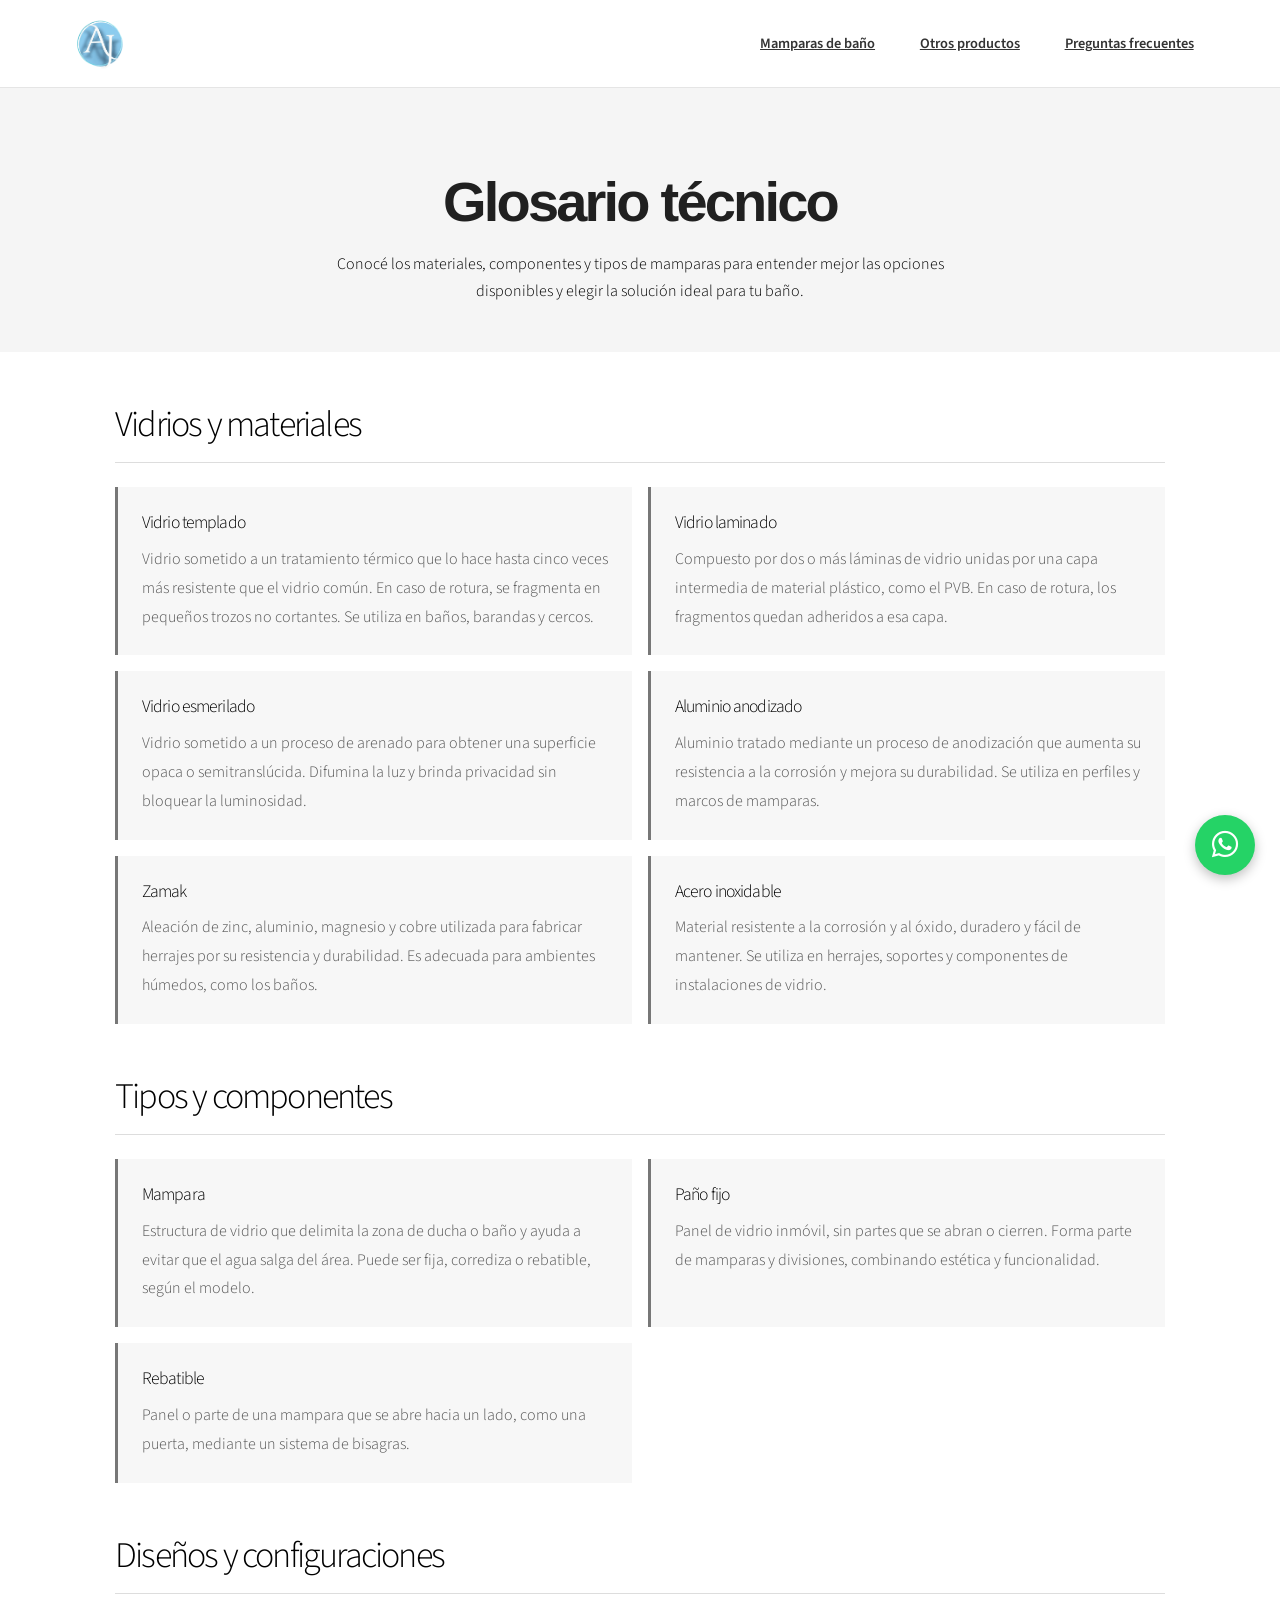
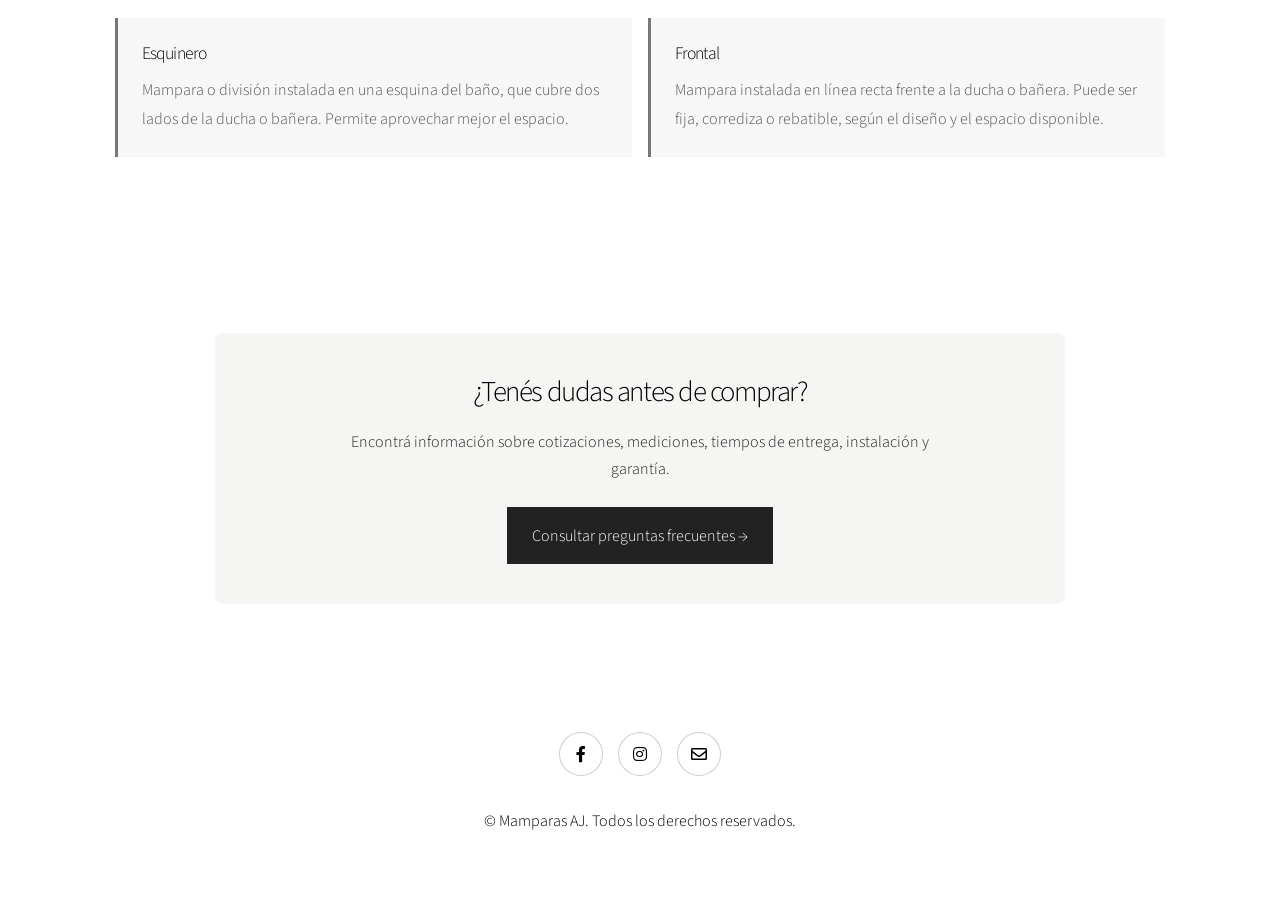
==== commit b1ec0729: "Update Glosario tecnico.html" ====
--- a/Glosario tecnico.html
+++ b/Glosario tecnico.html
@@ -183,7 +183,7 @@
 <header class="site-header">
     <div class="nav-container">
         <a href="index.html" class="logo" aria-label="Inicio Mamparas AJ">
-            <img src="images/logo.png" alt="Mamparas AJ">
+            <img src="images/logo.gif" alt="Mamparas AJ">
         </a>
 
         <nav aria-label="Navegación principal">
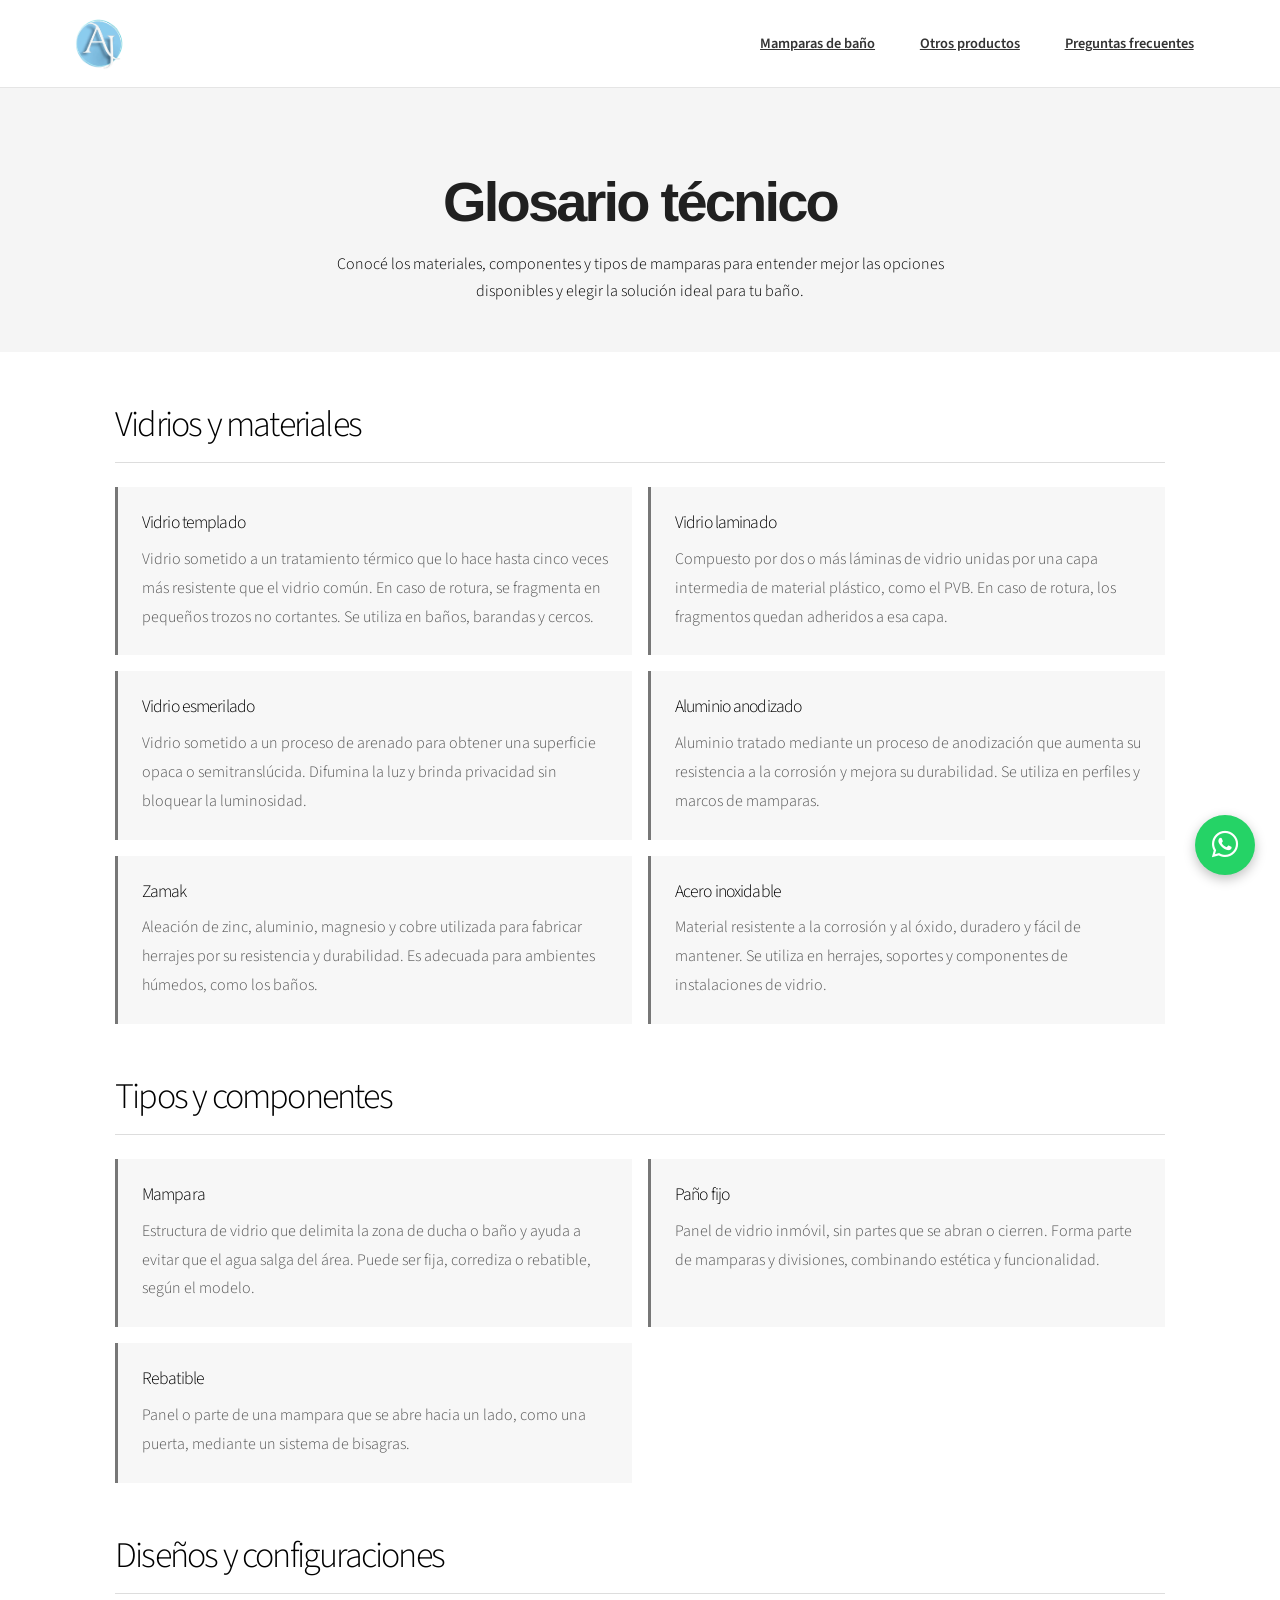
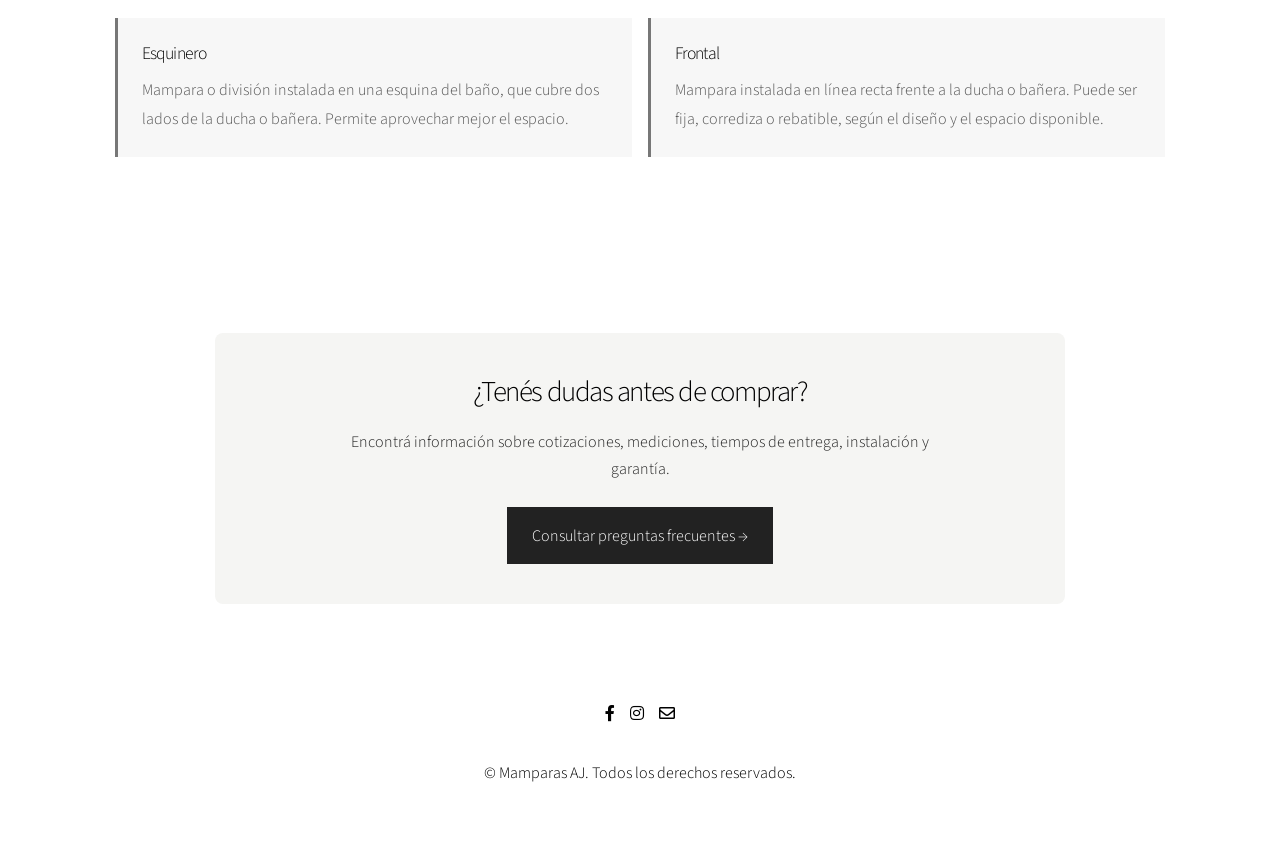
==== commit 559511b4: "Update Glosario tecnico.html" ====
--- a/Glosario tecnico.html
+++ b/Glosario tecnico.html
@@ -5,7 +5,7 @@
     <title>Glosario técnico | Mamparas AJ</title>
     <meta charset="utf-8">
     <meta name="viewport" content="width=device-width, initial-scale=1">
-
+    <meta name="facebook-domain-verification" content="715s4gq6v2ubk6j06zkxojwpauxb0y" />
     <link rel="stylesheet" href="assets/css/main.css">
     <noscript>
         <link rel="stylesheet" href="assets/css/noscript.css">
@@ -305,22 +305,46 @@
     Consultar preguntas frecuentes →
   </a>
 </section>
-<footer class="wrapper style1 align-center site-footer">
+
+
+<!-- FOOTER -->
+
+<footer class="wrapper style1 align-center">
     <div class="inner">
+
         <ul class="icons">
-            <li><a href="https://www.facebook.com/mamparasaj/"
-                   target="_blank" rel="noopener noreferrer"
-                   class="icon brands style2 fa-facebook-f">
-                <span class="label">Facebook</span></a></li>
-            <li><a href="https://www.instagram.com/mamparasaj/"
-                   target="_blank" rel="noopener noreferrer"
-                   class="icon brands style2 fa-instagram">
-                <span class="label">Instagram</span></a></li>
-            <li><a href="mailto:mamparasaj@hotmail.com"
-                   class="icon style2 fa-envelope">
-                <span class="label">Email</span></a></li>
+
+            <li>
+                <a href="https://www.facebook.com/mamparasaj/"
+                   target="_blank"
+                   rel="noopener noreferrer"
+                   class="icon brands fa-facebook-f"
+                   aria-label="Facebook">
+                </a>
+            </li>
+
+            <li>
+                <a href="https://www.instagram.com/mamparasaj/"
+                   target="_blank"
+                   rel="noopener noreferrer"
+                   class="icon brands fa-instagram"
+                   aria-label="Instagram">
+                </a>
+            </li>
+
+            <li>
+                <a href="mailto:mamparasaj@hotmail.com"
+                   class="icon fa-envelope"
+                   aria-label="Email">
+                </a>
+            </li>
+
         </ul>
-        <p>&copy; Mamparas AJ. Todos los derechos reservados.</p>
+
+        <p>
+            &copy; Mamparas AJ. Todos los derechos reservados.
+        </p>
+
     </div>
 </footer>
 
--- a/assets/css/main.css
+++ b/assets/css/main.css
@@ -3040,6 +3040,97 @@
 	header p {
 		color: rgba(0, 0, 0, 0.75);
 	}
+
+	/* =========================
+   MAPA FULL WIDTH
+========================= */
+
+.showroom-section {
+    padding: 0 !important;
+    margin: 0 !important;
+    width: 100%;
+}
+
+.showroom-grid {
+    display: block !important;
+    width: 100%;
+    margin: 0;
+}
+
+.showroom-column {
+    width: 100%;
+    margin: 0;
+    padding: 0;
+}
+
+.showroom-column h3 {
+    padding: 3rem 2rem 1.5rem;
+    text-align: center;
+    margin: 0;
+}
+
+.map-container {
+    width: 100%;
+    margin: 0;
+    padding: 0;
+    line-height: 0;
+}
+
+.map-container iframe {
+    display: block;
+    width: 100%;
+    height: 450px;
+    border: 0;
+}
+
+/* =========================
+   FRANJA DE WHATSAPP
+========================= */
+
+.whatsapp-banner {
+    width: 100%;
+    background: #d9f0f7;
+    padding: 3rem 1.5rem;
+    text-align: center;
+}
+
+.whatsapp-banner h2 {
+    color: #263b45;
+    margin-bottom: 0.7rem;
+}
+
+.whatsapp-banner p {
+    color: #40545d;
+    margin-bottom: 1.5rem;
+}
+
+.whatsapp-banner .button {
+    background: #ffffff;
+    color: #263b45 !important;
+    border: 2px solid #263b45;
+    box-shadow: none;
+}
+
+.whatsapp-banner .button:hover {
+    background: #263b45;
+    color: #ffffff !important;
+}
+
+/* Mobile */
+
+@media screen and (max-width: 736px) {
+    .map-container iframe {
+        height: 350px;
+    }
+
+    .showroom-column h3 {
+        padding: 2rem 1.2rem;
+    }
+
+    .whatsapp-banner {
+        padding: 2.5rem 1.2rem;
+    }
+}
 
 /* Table */
 
@@ -9037,3 +9128,5 @@
         font-size: 0.75rem;
     }
 }
+
+
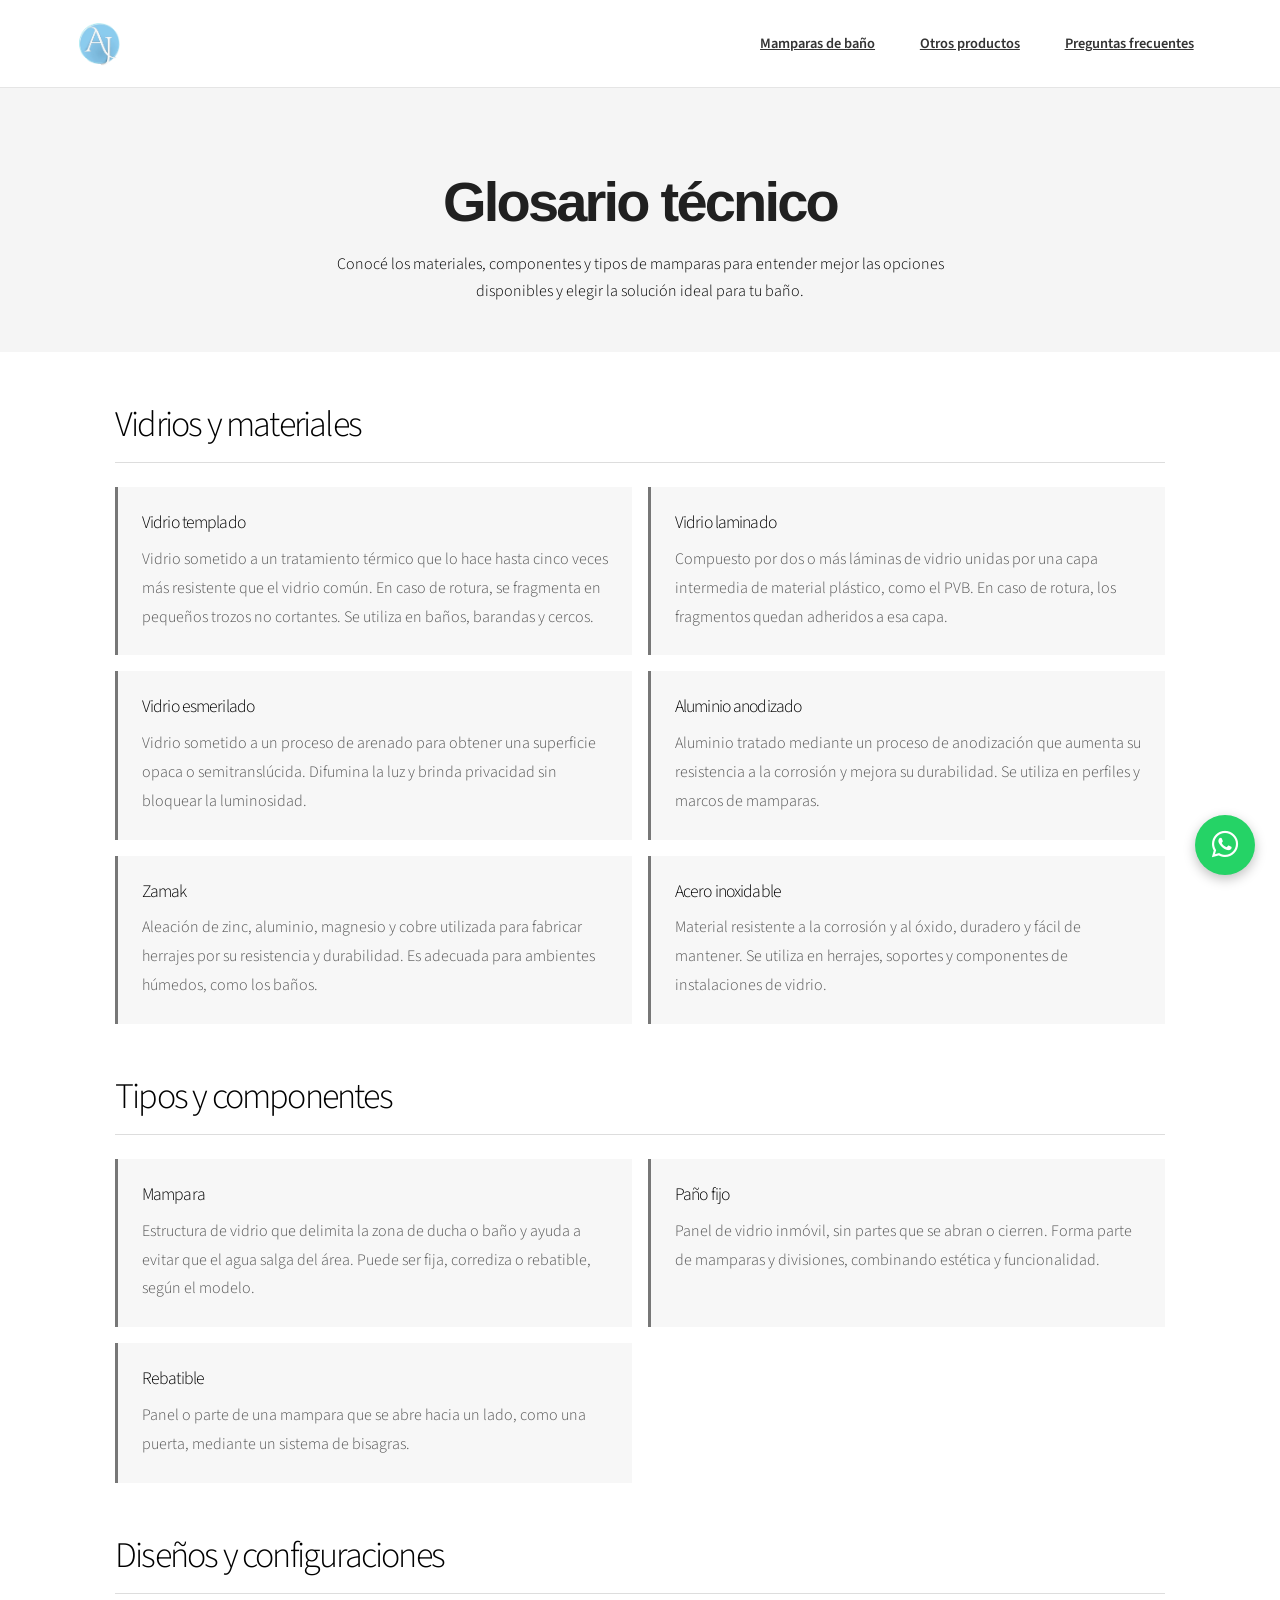
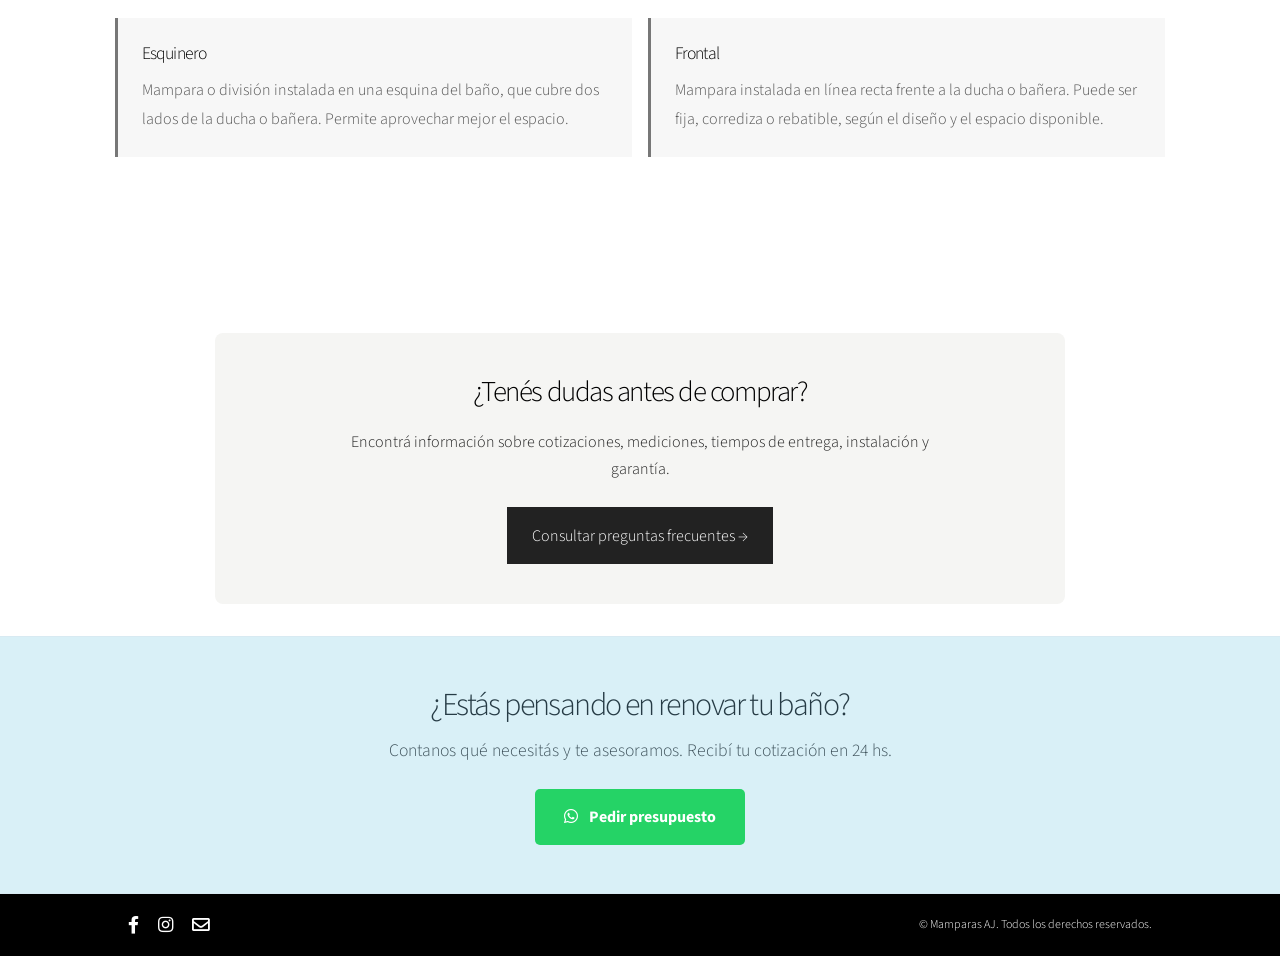
==== commit e66b74ab: "Update Glosario tecnico.html" ====
--- a/Glosario tecnico.html
+++ b/Glosario tecnico.html
@@ -307,6 +307,32 @@
 </section>
 
 
+					
+<!-- DESTACADO WHATSAPP -->
+
+<section class="whatsapp-banner">
+    <div class="whatsapp-banner-content">
+        <h2>¿Estás pensando en renovar tu baño?</h2>
+
+        <p>
+            Contanos qué necesitás y te asesoramos.
+            Recibí tu cotización en 24 hs.
+        </p>
+
+        <a
+            href="https://wa.me/5491127802810?text=Hola%2C%20quiero%20pedir%20un%20presupuesto%20para%20una%20mampara."
+            class="whatsapp-cta"
+            target="_blank"
+            rel="noopener noreferrer">
+
+            <i class="icon brands fa-whatsapp"></i>
+            Pedir presupuesto
+        </a>
+
+    </div>
+</section>
+
+
 <!-- FOOTER -->
 
 <footer class="wrapper style1 align-center">
--- a/assets/css/main.css
+++ b/assets/css/main.css
@@ -2311,6 +2311,89 @@
 	color: #ffffff;
 }
 
+/* =========================
+   DESTACADO WHATSAPP
+========================= */
+
+.whatsapp-banner {
+    background: #eaf5fa;
+    padding: 4rem 2rem;
+    text-align: center;
+    border-top: 1px solid #d8eaf2;
+    border-bottom: 1px solid #d8eaf2;
+}
+
+.whatsapp-banner-content {
+    max-width: 850px;
+    margin: 0 auto;
+}
+
+.whatsapp-label {
+    display: inline-block;
+    color: #397b98;
+    font-size: 0.75rem;
+    font-weight: 700;
+    letter-spacing: 0.15em;
+    margin-bottom: 1rem;
+}
+
+.whatsapp-banner h2 {
+    font-size: 2rem;
+    line-height: 1.25;
+    color: #263e4b;
+    margin-bottom: 1rem;
+}
+
+.whatsapp-banner p {
+    font-size: 1.1rem;
+    line-height: 1.6;
+    color: #526873;
+    margin-bottom: 1.8rem;
+}
+
+.whatsapp-cta {
+    display: inline-flex;
+    align-items: center;
+    justify-content: center;
+    gap: 0.7rem;
+    background: #25D366;
+    color: #ffffff !important;
+    padding: 0.9rem 1.8rem;
+    border-radius: 5px;
+    font-size: 1rem;
+    font-weight: 700;
+    text-decoration: none;
+    border: none;
+    transition: background 0.2s ease, transform 0.2s ease;
+}
+
+.whatsapp-cta:hover {
+    background: #1eaf55;
+    color: #ffffff !important;
+    transform: translateY(-2px);
+}
+
+/* MOBILE */
+
+@media screen and (max-width: 736px) {
+
+    .whatsapp-banner {
+        padding: 3rem 1.3rem;
+    }
+
+    .whatsapp-banner h2 {
+        font-size: 1.6rem;
+    }
+
+    .whatsapp-banner p {
+        font-size: 0.95rem;
+    }
+
+    .whatsapp-cta {
+        width: 100%;
+        max-width: 300px;
+    }
+}
 
 /* ========================================
    MOBILE
@@ -3129,6 +3212,88 @@
 
     .whatsapp-banner {
         padding: 2.5rem 1.2rem;
+    }
+}
+
+/* =========================
+   FOOTER MINIMALISTA
+========================= */
+
+footer {
+    background: #000000 !important;
+    color: #ffffff !important;
+    padding: 1rem 2rem !important;
+    margin: 0 !important;
+}
+
+footer .inner {
+    max-width: 1200px;
+    width: 100%;
+    margin: 0 auto;
+    padding: 0 !important;
+
+    display: flex;
+    align-items: center;
+    justify-content: space-between;
+    gap: 1rem;
+}
+
+/* Íconos redes sociales */
+
+footer .icons {
+    display: flex;
+    align-items: center;
+    gap: 1.2rem;
+    margin: 0 !important;
+    padding: 0;
+}
+
+footer .icons li {
+    padding: 0;
+    margin: 0;
+}
+
+footer .icons a {
+    color: #ffffff !important;
+    border: none !important;
+    font-size: 1.1rem;
+    transition: opacity 0.2s ease;
+}
+
+footer .icons a:hover {
+    opacity: 0.6;
+}
+
+/* Derechos reservados */
+
+footer p {
+    color: #ffffff !important;
+    margin: 0 !important;
+    font-size: 0.75rem;
+    text-align: right;
+}
+
+footer p a {
+    color: #ffffff !important;
+    border: none !important;
+    text-decoration: none;
+}
+
+/* Mobile */
+
+@media screen and (max-width: 736px) {
+    footer {
+        padding: 1rem !important;
+    }
+
+    footer .inner {
+        flex-direction: column;
+        justify-content: center;
+        gap: 0.7rem;
+    }
+
+    footer p {
+        text-align: center;
     }
 }
 
@@ -9130,3 +9295,43 @@
 }
 
 
+/* BOTONES FINALES - MOBILE */
+
+@media screen and (max-width: 736px) {
+
+    .actions.special {
+        display: flex;
+        flex-direction: column;
+        align-items: center;
+        gap: 0.8rem;
+        width: 100%;
+    }
+
+    .actions.special li {
+        width: 100%;
+        padding: 0;
+    }
+
+    .actions.special li .button {
+        display: block;
+        width: 100%;
+        max-width: 320px;
+        margin: 0 auto;
+        text-align: center;
+    }
+
+}
+
+/* =========================
+   TÍTULOS Y TEXTOS DE PRODUCTOS
+========================= */
+
+.texto-productos h1 {
+    font-size: 2rem;
+    line-height: 1.2;
+}
+
+.texto-productos p {
+    font-size: 1rem;
+    line-height: 1.6;
+}
